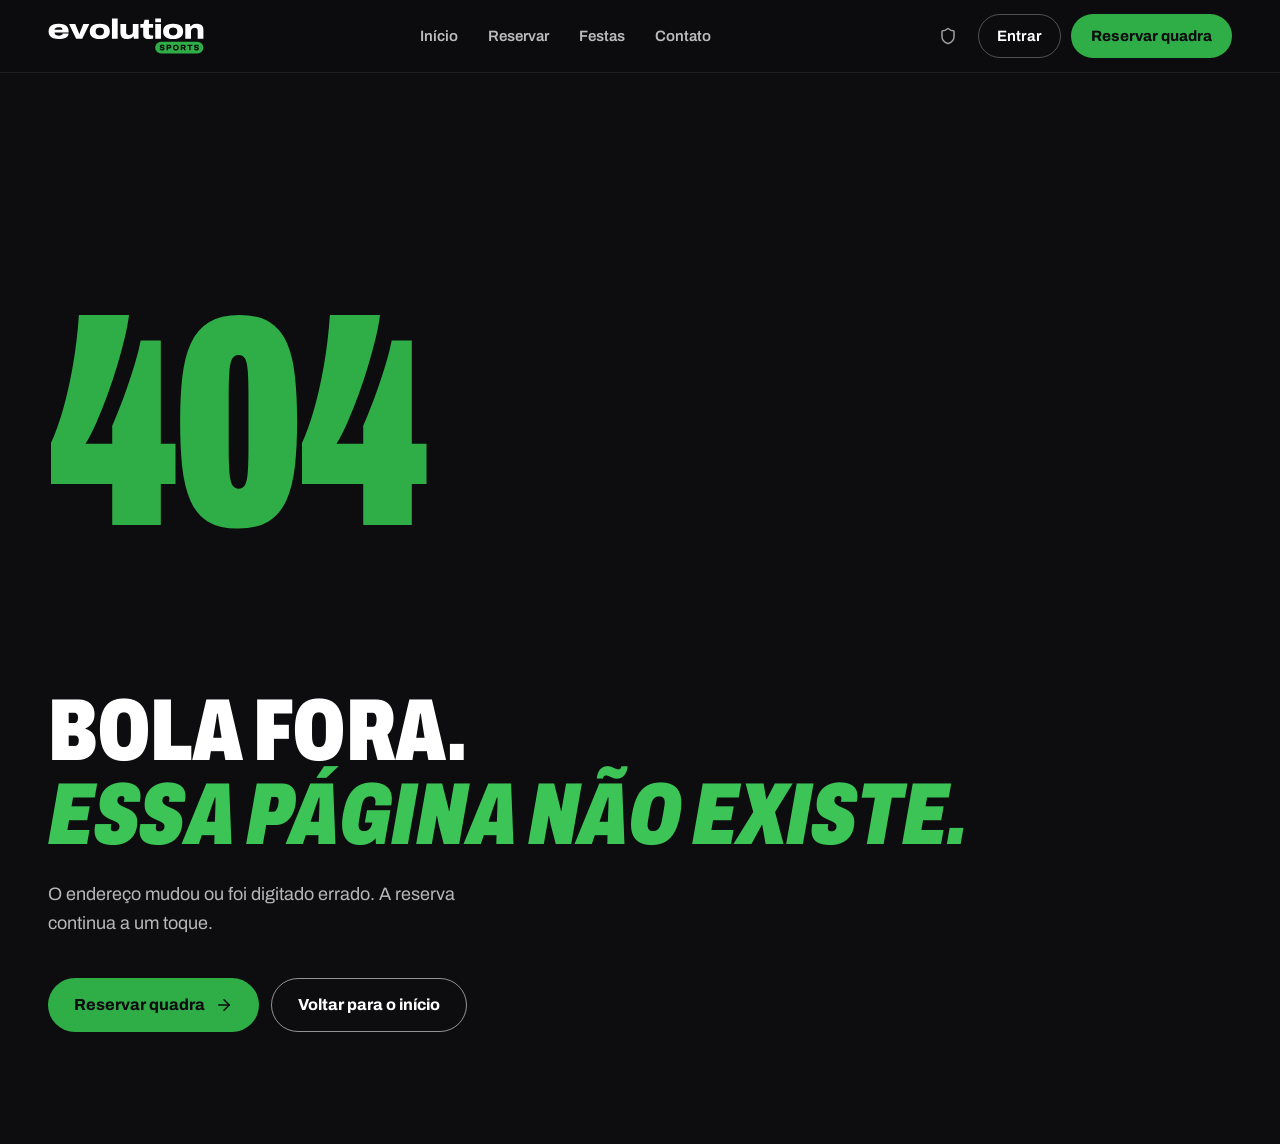
==== index.html @ aecca53f "Publicação evolutionsports-reservas.anvilmarketing.com.br Co-Authored-By: Claude <noreply@anthropic." ====
<!doctype html>
<html lang="pt-BR">
  <head>
    <meta charset="UTF-8" />
    <meta name="viewport" content="width=device-width, initial-scale=1.0, viewport-fit=cover" />
    <meta name="robots" content="noindex, nofollow" />
    <link rel="icon" href="/favicon.svg" type="image/svg+xml" />
    <link rel="icon" href="/favicon.png" type="image/png" sizes="180x180" />
    <link rel="apple-touch-icon" href="/favicon.png" />
    <title>Evolution Sports · Reserve sua quadra em Canoas/RS</title>
    <meta name="description" content="Reserve online as quadras de Fut7, Fut5 e areia da Evolution Sports, na Av. Boqueirão, 2660, em Canoas/RS. Salão de festas, churrasqueiras e bar no mesmo lugar." />
    <meta name="author" content="Evolution Sports" />
    <meta name="theme-color" content="#0d0d0f" />

    <link rel="preconnect" href="https://fonts.googleapis.com" />
    <link rel="preconnect" href="https://fonts.gstatic.com" crossorigin />
    <link href="https://fonts.googleapis.com/css2?family=Archivo:ital,wdth,wght@0,62..125,300..900;1,62..125,300..900&display=swap" rel="stylesheet" />

    <meta property="og:site_name" content="Evolution Sports" />
    <meta property="og:locale" content="pt_BR" />
    <meta property="og:title" content="Evolution Sports · Reserve sua quadra online" />
    <meta property="og:description" content="Fut7, Fut5 e quadras de areia na Av. Boqueirão, 2660, em Canoas/RS. Salão de festas, churrasqueiras e bar." />
    <meta property="og:type" content="website" />
    <meta property="og:image" content="https://evolutionsports-reservas.anvilmarketing.com.br/og-evolution.jpg" />
    <meta property="og:image:width" content="1200" />
    <meta property="og:image:height" content="630" />

    <meta name="twitter:card" content="summary_large_image" />
    <meta name="twitter:image" content="https://evolutionsports-reservas.anvilmarketing.com.br/og-evolution.jpg" />
    <script type="module" crossorigin src="/assets/index-Bn_Z1XKz.js"></script>
    <link rel="stylesheet" crossorigin href="/assets/index-D-x9M-Kg.css">
  </head>

  <body>
    <div id="root"></div>
  </body>
</html>
---- assets/index-D-x9M-Kg.css ----
.arena-admin :is(button,a).inline-flex,.adm-dialog :is(button,a).inline-flex{border-radius:999px}.adm-page{max-width:1040px;margin:0 auto}.adm-page-wide{max-width:1240px;margin:0 auto}.adm-stack{display:grid;gap:22px}.adm-nav{display:flex;gap:8px;overflow-x:auto;padding:2px 0 4px;margin:-8px 0 18px;scrollbar-width:none}.adm-nav::-webkit-scrollbar{display:none}.adm-nav a{flex-shrink:0;font-size:12px;font-weight:650;color:#3d3a35;background:#fff;border:1px solid #e0dbd2;border-radius:999px;padding:8px 14px}.adm-nav a:hover{border-color:#b9d8be;color:var(--evo-verde-esc)}.adm-body{padding:0 22px 22px}.adm-sub{font-size:13px;font-weight:750;margin:4px 0 12px;letter-spacing:-.005em}.adm-grid{display:grid;grid-template-columns:repeat(2,minmax(0,1fr));gap:14px 16px}.adm-grid-3{display:grid;grid-template-columns:repeat(3,minmax(0,1fr));gap:14px 16px}.adm-span-2{grid-column:span 2}.adm-divider{border:0;border-top:1px solid #efebe4;margin:20px 0}.adm-field{min-width:0}.adm-field>label,.adm-field>.adm-label{display:block;font-size:12px;font-weight:650;color:#3d3a35;margin-bottom:6px}.adm-help{font-size:11.5px;color:#6f6a62;margin-top:6px;line-height:1.6}.adm-help strong{color:#2c2a26}.adm-input,.adm-select,.adm-textarea{width:100%;min-width:0;height:46px;border:1px solid #ddd7cc;border-radius:12px;background:#fff;padding:0 14px;font-size:16px;color:#141a15;font-family:inherit}.adm-textarea{height:auto;min-height:88px;padding:11px 14px;line-height:1.5;resize:vertical}.adm-select{-moz-appearance:none;appearance:none;-webkit-appearance:none;padding-right:38px;cursor:pointer;background-image:url("data:image/svg+xml,%3Csvg xmlns='http://www.w3.org/2000/svg' width='16' height='16' viewBox='0 0 24 24' fill='none' stroke='%235f5b54' stroke-width='2' stroke-linecap='round' stroke-linejoin='round'%3E%3Cpath d='m6 9 6 6 6-6'/%3E%3C/svg%3E");background-repeat:no-repeat;background-position:right 13px center}.adm-input:focus-visible,.adm-select:focus-visible,.adm-textarea:focus-visible{outline:2px solid var(--evo-verde);outline-offset:1px;border-color:var(--evo-tinta)}.adm-input[aria-invalid=true]{border-color:#c0392b}.adm-prefix{position:relative}.adm-prefix>span{position:absolute;left:14px;top:50%;transform:translateY(-50%);font-size:14px;color:#6f6a62;pointer-events:none}.adm-prefix>.adm-input{padding-left:42px}.adm-suffix{position:relative}.adm-suffix>span{position:absolute;right:14px;top:50%;transform:translateY(-50%);font-size:13px;color:#6f6a62;pointer-events:none}.adm-suffix>.adm-input{padding-right:64px}.adm-count{float:right;font-weight:500;color:#8a857c}.adm-actions{display:flex;gap:10px;flex-wrap:wrap;justify-content:flex-end;align-items:center;margin-top:18px}.adm-actions .adm-dirty{margin-right:auto;font-size:12px;color:#8a5d1f;font-weight:600}.adm-note{display:flex;gap:10px;align-items:flex-start;background:#f2f8f3;border:1px solid #cfe6d3;color:#24502f;border-radius:14px;padding:12px 14px;font-size:13px;line-height:1.6}.adm-note svg{flex-shrink:0;margin-top:2px}.adm-note-warn{background:#fff9f1;border-color:#e7c6a0;color:#78502c}.adm-chips{display:flex;flex-wrap:wrap;gap:8px}.adm-chip{min-height:40px;padding:0 14px;border-radius:999px;border:1px solid #ddd7cc;background:#fff;font-size:13px;font-weight:600;color:#3d3a35;display:inline-flex;align-items:center;gap:6px}.adm-chip[aria-pressed=true]{background:var(--evo-tinta);border-color:var(--evo-tinta);color:#fff}.adm-chip:focus-visible{outline:2px solid var(--evo-verde);outline-offset:2px}.adm-tag{display:inline-flex;align-items:center;gap:5px;font-size:11px;font-weight:700;border-radius:999px;padding:3px 9px;white-space:nowrap}.adm-tag-escolinha{color:#a3000f;background:#fde8ea}.adm-tag-mensalista{color:#1d6b33;background:#e6f4e8}.adm-tag-off{color:#5f5b54;background:#efebe4}.adm-tag-combo{color:#6b4a12;background:#f8ecd3}.admin-status-cancelada{color:#8f2a20;background:#fbe9e7}.admin-status-no_show{color:#4f4b45;background:#ebe7df}.adm-quadras{display:grid;grid-template-columns:repeat(2,minmax(0,1fr));gap:14px;padding:0 22px 22px}.adm-quadra{border:1px solid #e6e1d8;border-radius:16px;padding:16px;min-width:0;background:#fff}.adm-quadra-head{display:flex;align-items:center;justify-content:space-between;gap:10px;margin-bottom:10px}.adm-quadra-head h3{font-size:14px;font-weight:750;overflow-wrap:anywhere}.adm-faixas{display:grid}.adm-faixa{display:flex;justify-content:space-between;align-items:baseline;gap:12px;padding:10px 0;border-top:1px solid #f1ede6;font-size:13px}.adm-faixa:first-child{border-top:0}.adm-faixa strong{font-size:15px;font-weight:800;font-variant-numeric:tabular-nums;white-space:nowrap}.adm-faixa .adm-consulta{font-size:12px;font-weight:650;color:#8a5d1f}.adm-faixa-edit{display:grid;grid-template-columns:minmax(0,1fr) minmax(0,1fr) 46px;gap:8px;align-items:end;padding:10px 0;border-top:1px solid #f1ede6}.adm-faixa-edit:first-child{border-top:0}.adm-faixa-edit>p{grid-column:1 / -1;font-size:12px;font-weight:700;color:var(--evo-verde-esc)}.adm-icon-btn{width:46px;height:46px;border-radius:999px;display:grid;place-items:center;border:1px solid #e6e1d8;background:#fff;color:#8f2a20}.adm-icon-btn:hover{background:#fbe9e7}.adm-icon-btn:disabled{opacity:.4;pointer-events:none}.adm-items{display:grid}.adm-item{display:flex;gap:16px;padding:18px 22px;border-top:1px solid #efebe4;align-items:flex-start}.adm-item-off{background:#fbfaf7}.adm-item-off .adm-item-main h3{color:#6f6a62}.adm-item-when{min-width:92px;border-right:2px solid var(--evo-verde);padding-right:14px}.adm-item-when strong{display:block;font-size:18px;font-weight:900;font-stretch:75%;line-height:1.1;font-variant-numeric:tabular-nums}.adm-item-when span{display:block;font-size:11px;color:#6f6a62;margin-top:3px}.adm-item-when-red{border-right-color:var(--evo-verm)}.adm-item-when-data{width:136px;flex-shrink:0}.adm-item-main{flex:1;min-width:0}.adm-item-main h3{font-size:14px;font-weight:750;overflow-wrap:anywhere;display:flex;flex-wrap:wrap;align-items:center;gap:8px}.adm-item-main p{font-size:12.5px;color:#4f4b45;margin-top:5px;line-height:1.55;overflow-wrap:anywhere}.adm-item-main small{display:block;font-size:11.5px;color:#6f6a62;margin-top:4px;line-height:1.55;overflow-wrap:anywhere}.adm-item-side{text-align:right;flex-shrink:0;display:grid;gap:6px;justify-items:end}.adm-item-side strong{font-size:14px;font-weight:800;font-variant-numeric:tabular-nums}.adm-item-actions{display:flex;flex-wrap:wrap;gap:8px;margin-top:12px}.adm-item-actions .inline-flex{height:38px}.adm-wa{display:inline-flex;align-items:center;gap:6px;font-weight:700;color:var(--evo-verde-esc)}.adm-wa:hover{text-decoration:underline;text-underline-offset:3px}.adm-empty-line{padding:26px 22px;font-size:13px;color:#6f6a62;border-top:1px solid #efebe4}.adm-section-title{font-size:11px;font-weight:700;letter-spacing:.14em;color:#7d786f;padding:14px 22px 10px;border-top:1px solid #efebe4;background:#fcfbf8}.adm-dialog{font-family:var(--evo-fonte);max-height:92svh;overflow-y:auto;border-radius:20px}.adm-dialog .adm-form{display:grid;gap:16px}.admin-booking.adm-fixo{background:#fcfbf8}.admin-booking.adm-fixo .admin-booking-time{border-right-color:#b9b2a6}.admin-booking.adm-fixo-escolinha .admin-booking-time{border-right-color:var(--evo-verm)}@media (max-width: 900px){.adm-quadras{grid-template-columns:minmax(0,1fr)}.adm-grid-3{grid-template-columns:repeat(2,minmax(0,1fr))}}@media (max-width: 600px){.adm-body{padding:0 16px 18px}.adm-grid,.adm-grid-3{grid-template-columns:minmax(0,1fr);gap:14px}.adm-span-2{grid-column:auto}.adm-quadras{padding:0 16px 18px;gap:12px}.adm-quadra{padding:14px}.adm-item{display:grid;grid-template-columns:minmax(0,1fr) auto;grid-template-areas:"when side" "main main";padding:16px;gap:10px 12px}.adm-item-when{grid-area:when;min-width:0;border-right:0;border-left:3px solid var(--evo-verde);padding:0 0 0 10px;display:flex;align-items:baseline;flex-wrap:wrap;gap:2px 8px}.adm-item-when-red{border-left-color:var(--evo-verm)}.adm-item-when-data{width:auto}.adm-item-when span{margin-top:0}.adm-item-main{grid-area:main}.adm-item-side{grid-area:side;align-self:center}.adm-item-actions{gap:6px}.adm-item-actions .inline-flex{flex:1 1 auto}.adm-actions>.inline-flex{flex:1 1 auto}.adm-empty-line,.adm-section-title{padding-left:16px;padding-right:16px}}.evo-duracao{display:flex;align-items:center;gap:8px;flex-wrap:wrap;margin-bottom:18px}.evo-duracao>span{font-size:12px;font-weight:700;letter-spacing:.14em;text-transform:uppercase;color:var(--evo-muda);margin-right:6px}.evo-duracao button,.evo-chips button,.evo-recursos button{border-radius:999px;padding:10px 20px;font-weight:700;font-size:15px;background:#fff;box-shadow:inset 0 0 0 1.5px var(--evo-linha);color:var(--evo-tinta);transition:background .15s,box-shadow .15s,color .15s}.evo-duracao button:hover,.evo-chips button:hover,.evo-recursos button:hover{box-shadow:inset 0 0 0 1.5px var(--evo-tinta)}.evo-duracao button[aria-checked=true],.evo-chips button[aria-checked=true],.evo-recursos button[aria-checked=true]{background:var(--evo-tinta);color:#fff;box-shadow:none}.evo-chips{display:flex;gap:8px;flex-wrap:wrap}.evo-grade{background:#fff;border-radius:var(--evo-r-lg);box-shadow:var(--evo-sombra);padding:clamp(18px,3vw,32px)}.evo-grade-topo{display:flex;align-items:center;gap:10px;margin-bottom:8px}.evo-grade-topo h2{font-size:18px;font-weight:800}.evo-periodo{margin-top:22px}.evo-periodo h3{font-size:12px;font-weight:800;letter-spacing:.16em;text-transform:uppercase;color:var(--evo-muda);margin-bottom:10px}.evo-periodo h3 small{font-size:11px;letter-spacing:.04em;text-transform:none;font-weight:600}.evo-slots{display:grid;grid-template-columns:repeat(auto-fill,minmax(132px,1fr));gap:10px}.evo-slot{display:flex;flex-direction:column;align-items:flex-start;gap:3px;text-align:left;padding:13px 16px;border-radius:18px;background:var(--evo-papel);transition:transform .12s,background .15s,box-shadow .15s;min-height:64px}.evo-slot strong{font-size:19px;font-weight:800;font-stretch:80%;letter-spacing:-.01em;line-height:1}.evo-slot strong span{font-size:12px;font-weight:600;font-stretch:100%;color:var(--evo-muda);letter-spacing:0}.evo-slot small{font-size:13px;font-weight:700;color:var(--evo-verde-esc)}.evo-slot[data-livre=true]:hover{background:var(--evo-verde-f);transform:translateY(-1px)}.evo-slot[aria-pressed=true],.evo-slot[aria-pressed=true]:hover{background:var(--evo-tinta);color:#fff;box-shadow:0 14px 30px -18px #0d0d0fb3}.evo-slot[aria-pressed=true] strong span,.evo-slot[aria-pressed=true] small{color:var(--evo-verde-vivo)}.evo-slot:disabled{background:transparent;box-shadow:inset 0 0 0 1px var(--evo-linha);opacity:.55;cursor:not-allowed}.evo-slot:disabled small{color:var(--evo-muda);font-weight:600}.evo-grade-nota{margin-top:22px;font-size:13px;color:var(--evo-muda)}.evo-navegacao{display:flex;align-items:center;justify-content:space-between;gap:12px;margin-top:28px}.evo-navegacao button,.evo-navegacao a{border-radius:999px}.evo-navegacao-resumo{display:none}@media (max-width: 767px){.evo-navegacao{position:fixed;left:0;right:0;bottom:0;z-index:40;margin:0;padding:12px 16px calc(12px + env(safe-area-inset-bottom));background:#fffffff5;-webkit-backdrop-filter:blur(10px);backdrop-filter:blur(10px);box-shadow:0 -1px 0 var(--evo-linha),0 -16px 40px -24px #0d0d0f59}.evo-navegacao>button{flex:1;height:48px}.evo-navegacao-resumo{display:flex;flex-direction:column;flex:1.2;line-height:1.15}.evo-navegacao-resumo strong{font-size:16px;font-weight:800}.evo-navegacao-resumo span{font-size:13px;color:var(--evo-verde-esc);font-weight:700}.evo-navegacao:has(.evo-navegacao-resumo)>button:first-of-type{display:none}}.evo-confirmar{display:grid;grid-template-columns:minmax(0,1fr) minmax(0,1.1fr);gap:22px;align-items:start}.evo-resumo{padding:clamp(20px,3vw,30px)}.evo-resumo dl>div,.evo-enviado-resumo>div{display:flex;justify-content:space-between;gap:16px;padding:12px 0;border-bottom:1px solid var(--evo-linha)}.evo-resumo dt,.evo-enviado-resumo dt{font-size:12px;font-weight:700;letter-spacing:.12em;text-transform:uppercase;color:var(--evo-muda);padding-top:3px}.evo-resumo dd,.evo-enviado-resumo dd{font-weight:700;text-align:right;overflow-wrap:anywhere}.evo-resumo .arena-reservation-total{display:flex;justify-content:space-between;align-items:baseline}.evo-resumo .arena-reservation-total span{font-weight:700;color:var(--evo-muda)}.evo-resumo .arena-reservation-total strong{font-size:30px;font-weight:900;font-stretch:75%;letter-spacing:-.01em}.evo-resumo-nota{font-size:13px;color:var(--evo-muda);margin-top:12px;line-height:1.5}.evo-finalizar{display:grid;gap:14px}.evo-botao-reservar{height:56px;border-radius:999px;font-size:17px;font-weight:800}.evo-politica{font-size:13px;color:var(--evo-muda);line-height:1.5;text-align:center}.evo-conta{background:#fff;border-radius:var(--evo-r-lg);box-shadow:var(--evo-sombra);padding:clamp(20px,3vw,28px);min-width:0}.evo-conta legend{float:left;width:100%;font-size:20px;font-weight:900;font-stretch:78%;text-transform:uppercase;letter-spacing:.01em;margin-bottom:6px}.evo-conta-ajuda{clear:both;font-size:14px;color:var(--evo-muda);margin-bottom:16px;line-height:1.5}.evo-conta-aviso{background:#fff4e5;color:#7a4b12;border-radius:14px;padding:11px 14px;font-size:14px;font-weight:600;margin-bottom:14px}.evo-conta-grade{display:grid;grid-template-columns:1fr 1fr;gap:14px}.evo-campo{display:grid;gap:7px;min-width:0}.evo-campo-largo{grid-column:1 / -1}.evo-campo input,.evo-campo textarea{height:50px;border-radius:14px;font-size:16px;background:var(--evo-papel);border-color:transparent}.evo-campo textarea{height:auto}.evo-campo input:focus-visible,.evo-campo textarea:focus-visible{background:#fff}.evo-conta-troca{margin-top:14px;font-size:14px;font-weight:700;color:var(--evo-verde-esc);text-decoration:underline;text-underline-offset:3px}.evo-conta-logada{display:grid;gap:4px}.evo-conta-logada p{font-size:16px}.evo-conta-logada span{color:var(--evo-muda);font-size:14px}.evo-conta-logada button{justify-self:start;margin-top:6px;font-size:13px;font-weight:700;color:var(--evo-muda);text-decoration:underline}.evo-enviado{max-width:640px;margin:0 auto;background:#fff;border-radius:32px;box-shadow:var(--evo-sombra);padding:clamp(24px,5vw,48px);text-align:center}.evo-enviado-selo{width:64px;height:64px;border-radius:50%;display:grid;place-items:center;margin:0 auto 18px;background:var(--evo-verde);color:var(--evo-tinta)}.evo-enviado-eyebrow{font-size:12px;font-weight:800;letter-spacing:.18em;text-transform:uppercase;color:var(--evo-verde-esc)}.evo-enviado h1{font-size:clamp(40px,8vw,60px);font-weight:900;font-stretch:70%;text-transform:uppercase;line-height:.92;margin:8px 0 14px}.evo-enviado-texto{color:var(--evo-muda);font-size:16px;line-height:1.55;max-width:460px;margin:0 auto 22px}.evo-enviado-resumo{text-align:left;margin:0 0 22px}.evo-enviado-total dd{font-size:22px;font-weight:900}.evo-enviado-acoes{display:flex;flex-wrap:wrap;gap:10px;justify-content:center}.evo-enviado-acoes a{border-radius:999px}.evo-enviado-politica{margin-top:18px;font-size:13px;color:var(--evo-muda)}.evo-pix{text-align:left;background:var(--evo-papel);border-radius:22px;padding:18px 20px;margin-bottom:20px;display:grid;gap:8px}.evo-pix h2{font-size:18px;font-weight:900;font-stretch:78%;text-transform:uppercase}.evo-pix p{font-size:14px;overflow-wrap:anywhere}.evo-pix small{font-size:12px;color:var(--evo-muda)}.evo-pix-acoes{display:flex;flex-wrap:wrap;gap:8px}.evo-pix-acoes button{border-radius:999px}.evo-espacos{display:grid;grid-template-columns:repeat(auto-fit,minmax(260px,1fr));gap:20px}.evo-espaco{text-align:left;background:#fff;border-radius:var(--evo-r-lg);overflow:hidden;box-shadow:var(--evo-sombra);transition:transform .15s,box-shadow .15s;display:flex;flex-direction:column}.evo-espaco:hover{transform:translateY(-2px)}.evo-espaco[aria-pressed=true]{box-shadow:0 0 0 3px var(--evo-verde),var(--evo-sombra)}.evo-espaco>:first-child{aspect-ratio:16 / 10;width:100%}.evo-espaco>:first-child img{width:100%;height:100%;-o-object-fit:cover;object-fit:cover}.evo-espaco>div:last-child{padding:18px 22px 22px;display:grid;gap:6px}.evo-espaco p{font-size:12px;font-weight:700;letter-spacing:.12em;text-transform:uppercase;color:var(--evo-muda)}.evo-espaco h2{font-size:26px;font-weight:900;font-stretch:75%;text-transform:uppercase;line-height:1;display:flex;align-items:center;gap:8px}.evo-espaco span{font-size:14px;color:var(--evo-muda);line-height:1.5}.evo-espaco strong{font-size:18px;font-weight:800;margin-top:4px}.evo-espaco strong small{font-size:13px;font-weight:600;color:var(--evo-muda)}.evo-turnos{display:grid;grid-template-columns:1fr 1fr;gap:16px}.evo-turno{background:#fff;border-radius:var(--evo-r-lg);box-shadow:var(--evo-sombra);overflow:hidden}.evo-turno>button{width:100%;text-align:left;padding:22px 24px;display:grid;gap:4px}.evo-turno>button strong{font-size:30px;font-weight:900;font-stretch:72%;text-transform:uppercase;line-height:1}.evo-turno>button span{font-size:15px;font-weight:700}.evo-turno>button small{font-size:13px;font-weight:700;color:var(--evo-verde-esc)}.evo-turno[data-livre=false]>button{opacity:.5;cursor:not-allowed}.evo-turno[data-livre=false]>button small{color:var(--evo-muda)}.evo-turno[data-ativo=true]{box-shadow:0 0 0 3px var(--evo-verde),var(--evo-sombra)}.evo-turno .evo-recursos{padding:0 24px 22px}.evo-recursos{display:flex;flex-wrap:wrap;gap:8px}.evo-recursos button{padding:9px 16px;font-size:14px}.evo-form-festa{display:grid;gap:20px;background:#fff;border-radius:var(--evo-r-lg);box-shadow:var(--evo-sombra);padding:clamp(20px,3vw,30px)}.evo-combo{display:flex;gap:14px;align-items:flex-start;padding:16px 18px;border-radius:18px;background:var(--evo-papel);cursor:pointer}.evo-combo input{width:22px;height:22px;margin-top:2px;accent-color:var(--evo-verde-esc);flex-shrink:0}.evo-combo strong{display:block;font-size:16px}.evo-combo small{display:block;font-size:13px;color:var(--evo-muda);margin-top:3px}.evo-combo-escolha{display:grid;gap:14px}.evo-minhas{padding-block:32px 48px}.evo-minhas-topo{display:flex;justify-content:space-between;align-items:flex-end;gap:16px;flex-wrap:wrap;margin-bottom:22px}.evo-minhas-topo h1{font-size:clamp(40px,7vw,64px);font-weight:900;font-stretch:70%;text-transform:uppercase;line-height:.92}.evo-minhas-acoes{display:flex;gap:10px;flex-wrap:wrap}.evo-minhas-acoes a{border-radius:999px}.evo-vazio{margin-top:24px;background:#fff;border-radius:var(--evo-r-lg);box-shadow:var(--evo-sombra);padding:40px 24px;text-align:center;display:grid;justify-items:center;gap:8px}.evo-vazio h2{font-size:22px;font-weight:900;font-stretch:78%;text-transform:uppercase}.evo-vazio p{color:var(--evo-muda)}.evo-lista-reservas{display:grid;gap:14px;margin-top:22px}.evo-reserva{display:grid;grid-template-columns:auto 1fr auto;gap:16px;align-items:center;background:#fff;border-radius:24px;box-shadow:var(--evo-sombra);padding:18px 20px}.evo-reserva-icone{width:46px;height:46px;border-radius:50%;display:grid;place-items:center;background:var(--evo-verde-f);color:var(--evo-verde-esc)}.evo-reserva-info{min-width:0}.evo-reserva-info h2{font-size:20px;font-weight:900;font-stretch:80%;text-transform:uppercase;line-height:1.05}.evo-reserva-info p{font-size:14px;color:var(--evo-muda)}.evo-reserva-status{font-size:11px!important;font-weight:800;letter-spacing:.14em;text-transform:uppercase;color:#8a5a12!important}.evo-reserva[data-status=confirmada] .evo-reserva-status{color:var(--evo-verde-esc)!important}.evo-reserva[data-status=cancelada]{opacity:.65}.evo-reserva-quando{color:var(--evo-tinta)!important;font-weight:700;margin-top:4px}.evo-reserva-lado{display:grid;justify-items:end;gap:8px;text-align:right}.evo-reserva-lado strong{font-size:17px;font-weight:800}.evo-reserva-lado button{border-radius:999px}.evo-link-whats{display:inline-flex;align-items:center;gap:6px;font-size:13px;font-weight:700;color:var(--evo-verde-esc)}@media (max-width: 860px){.evo-confirmar{grid-template-columns:1fr}}@media (max-width: 560px){.evo-conta-grade,.evo-turnos{grid-template-columns:1fr}.evo-slots{grid-template-columns:repeat(2,minmax(0,1fr))}.evo-reserva{grid-template-columns:auto 1fr}.evo-reserva-lado{grid-column:1 / -1;grid-template-columns:1fr auto;align-items:center;justify-items:start}.evo-reserva-lado>:last-child{justify-self:end}.evo-enviado-acoes>*{width:100%}}*,:before,:after{--tw-border-spacing-x: 0;--tw-border-spacing-y: 0;--tw-translate-x: 0;--tw-translate-y: 0;--tw-rotate: 0;--tw-skew-x: 0;--tw-skew-y: 0;--tw-scale-x: 1;--tw-scale-y: 1;--tw-pan-x: ;--tw-pan-y: ;--tw-pinch-zoom: ;--tw-scroll-snap-strictness: proximity;--tw-gradient-from-position: ;--tw-gradient-via-position: ;--tw-gradient-to-position: ;--tw-ordinal: ;--tw-slashed-zero: ;--tw-numeric-figure: ;--tw-numeric-spacing: ;--tw-numeric-fraction: ;--tw-ring-inset: ;--tw-ring-offset-width: 0px;--tw-ring-offset-color: #fff;--tw-ring-color: rgb(59 130 246 / .5);--tw-ring-offset-shadow: 0 0 #0000;--tw-ring-shadow: 0 0 #0000;--tw-shadow: 0 0 #0000;--tw-shadow-colored: 0 0 #0000;--tw-blur: ;--tw-brightness: ;--tw-contrast: ;--tw-grayscale: ;--tw-hue-rotate: ;--tw-invert: ;--tw-saturate: ;--tw-sepia: ;--tw-drop-shadow: ;--tw-backdrop-blur: ;--tw-backdrop-brightness: ;--tw-backdrop-contrast: ;--tw-backdrop-grayscale: ;--tw-backdrop-hue-rotate: ;--tw-backdrop-invert: ;--tw-backdrop-opacity: ;--tw-backdrop-saturate: ;--tw-backdrop-sepia: ;--tw-contain-size: ;--tw-contain-layout: ;--tw-contain-paint: ;--tw-contain-style: }::backdrop{--tw-border-spacing-x: 0;--tw-border-spacing-y: 0;--tw-translate-x: 0;--tw-translate-y: 0;--tw-rotate: 0;--tw-skew-x: 0;--tw-skew-y: 0;--tw-scale-x: 1;--tw-scale-y: 1;--tw-pan-x: ;--tw-pan-y: ;--tw-pinch-zoom: ;--tw-scroll-snap-strictness: proximity;--tw-gradient-from-position: ;--tw-gradient-via-position: ;--tw-gradient-to-position: ;--tw-ordinal: ;--tw-slashed-zero: ;--tw-numeric-figure: ;--tw-numeric-spacing: ;--tw-numeric-fraction: ;--tw-ring-inset: ;--tw-ring-offset-width: 0px;--tw-ring-offset-color: #fff;--tw-ring-color: rgb(59 130 246 / .5);--tw-ring-offset-shadow: 0 0 #0000;--tw-ring-shadow: 0 0 #0000;--tw-shadow: 0 0 #0000;--tw-shadow-colored: 0 0 #0000;--tw-blur: ;--tw-brightness: ;--tw-contrast: ;--tw-grayscale: ;--tw-hue-rotate: ;--tw-invert: ;--tw-saturate: ;--tw-sepia: ;--tw-drop-shadow: ;--tw-backdrop-blur: ;--tw-backdrop-brightness: ;--tw-backdrop-contrast: ;--tw-backdrop-grayscale: ;--tw-backdrop-hue-rotate: ;--tw-backdrop-invert: ;--tw-backdrop-opacity: ;--tw-backdrop-saturate: ;--tw-backdrop-sepia: ;--tw-contain-size: ;--tw-contain-layout: ;--tw-contain-paint: ;--tw-contain-style: }*,:before,:after{box-sizing:border-box;border-width:0;border-style:solid;border-color:#e5e7eb}:before,:after{--tw-content: ""}html,:host{line-height:1.5;-webkit-text-size-adjust:100%;-moz-tab-size:4;-o-tab-size:4;tab-size:4;font-family:Archivo,system-ui,-apple-system,Segoe UI,sans-serif;font-feature-settings:normal;font-variation-settings:normal;-webkit-tap-highlight-color:transparent}body{margin:0;line-height:inherit}hr{height:0;color:inherit;border-top-width:1px}abbr:where([title]){-webkit-text-decoration:underline dotted;text-decoration:underline dotted}h1,h2,h3,h4,h5,h6{font-size:inherit;font-weight:inherit}a{color:inherit;text-decoration:inherit}b,strong{font-weight:bolder}code,kbd,samp,pre{font-family:ui-monospace,SFMono-Regular,Menlo,Monaco,Consolas,Liberation Mono,Courier New,monospace;font-feature-settings:normal;font-variation-settings:normal;font-size:1em}small{font-size:80%}sub,sup{font-size:75%;line-height:0;position:relative;vertical-align:baseline}sub{bottom:-.25em}sup{top:-.5em}table{text-indent:0;border-color:inherit;border-collapse:collapse}button,input,optgroup,select,textarea{font-family:inherit;font-feature-settings:inherit;font-variation-settings:inherit;font-size:100%;font-weight:inherit;line-height:inherit;letter-spacing:inherit;color:inherit;margin:0;padding:0}button,select{text-transform:none}button,input:where([type=button]),input:where([type=reset]),input:where([type=submit]){-webkit-appearance:button;background-color:transparent;background-image:none}:-moz-focusring{outline:auto}:-moz-ui-invalid{box-shadow:none}progress{vertical-align:baseline}::-webkit-inner-spin-button,::-webkit-outer-spin-button{height:auto}[type=search]{-webkit-appearance:textfield;outline-offset:-2px}::-webkit-search-decoration{-webkit-appearance:none}::-webkit-file-upload-button{-webkit-appearance:button;font:inherit}summary{display:list-item}blockquote,dl,dd,h1,h2,h3,h4,h5,h6,hr,figure,p,pre{margin:0}fieldset{margin:0;padding:0}legend{padding:0}ol,ul,menu{list-style:none;margin:0;padding:0}dialog{padding:0}textarea{resize:vertical}input::-moz-placeholder,textarea::-moz-placeholder{opacity:1;color:#9ca3af}input::placeholder,textarea::placeholder{opacity:1;color:#9ca3af}button,[role=button]{cursor:pointer}:disabled{cursor:default}img,svg,video,canvas,audio,iframe,embed,object{display:block;vertical-align:middle}img,video{max-width:100%;height:auto}[hidden]:where(:not([hidden=until-found])){display:none}:root{--background: 40 31% 94%;--foreground: 240 7% 5%;--card: 0 0% 100%;--card-foreground: 240 7% 5%;--popover: 0 0% 100%;--popover-foreground: 240 7% 5%;--primary: 131 57% 43%;--primary-deep: 137 62% 30%;--primary-foreground: 240 7% 5%;--primary-glow: 131 57% 43%;--brand-yellow: 40 27% 89%;--brand-orange: 133 50% 93%;--brand-ink: 240 7% 5%;--secondary: 40 27% 89%;--secondary-foreground: 240 7% 5%;--muted: 40 27% 91%;--muted-foreground: 38 5% 35%;--accent: 137 62% 30%;--accent-foreground: 0 0% 100%;--accent-light: 133 40% 93%;--destructive: 353 100% 44%;--destructive-foreground: 0 0% 100%;--border: 38 14% 85%;--input: 38 12% 80%;--ring: 131 57% 43%;--radius: 1rem;--sidebar-background: 135 27% 8%;--sidebar-foreground: 120 10% 88%;--sidebar-primary: 131 57% 43%;--sidebar-primary-foreground: 240 7% 5%;--sidebar-accent: 133 20% 14%;--sidebar-accent-foreground: 0 0% 100%;--sidebar-border: 133 18% 16%;--sidebar-ring: 131 57% 43%;--gradient-primary: linear-gradient(150deg, #17241a 0%, #0f1a12 100%);--gradient-accent: linear-gradient(150deg, #1d7a37 0%, #145a28 100%);--gradient-subtle: linear-gradient(#f5f2ec, #f5f2ec);--shadow-elegant: 0 30px 80px -42px rgba(13, 13, 15, .38);--shadow-card: 0 30px 80px -42px rgba(13, 13, 15, .38);--shadow-glow: none;--shadow-premium: 0 30px 80px -42px rgba(13, 13, 15, .38);--shadow-glass: none;--shadow-glow-strong: none;--shadow-glow-intense: none;--transition-smooth: all .3s cubic-bezier(.2, .7, .2, 1);--accent-strong: 137 62% 30%}.dark{--background: 135 27% 6%;--foreground: 40 31% 94%;--card: 135 22% 10%;--card-foreground: 40 31% 94%;--popover: 135 22% 10%;--popover-foreground: 40 31% 94%;--primary: 131 57% 43%;--primary-foreground: 240 7% 5%;--primary-glow: 131 57% 50%;--secondary: 135 18% 16%;--secondary-foreground: 40 31% 94%;--muted: 135 18% 16%;--muted-foreground: 40 8% 68%;--accent: 131 57% 43%;--accent-foreground: 240 7% 5%;--destructive: 353 100% 50%;--destructive-foreground: 0 0% 100%;--border: 135 16% 20%;--input: 135 16% 20%;--ring: 131 57% 43%;--sidebar-background: 135 27% 8%;--sidebar-foreground: 120 10% 88%;--sidebar-primary: 131 57% 43%;--sidebar-primary-foreground: 240 7% 5%;--sidebar-accent: 133 20% 14%;--sidebar-accent-foreground: 0 0% 100%;--sidebar-border: 133 18% 16%;--sidebar-ring: 131 57% 43%}*{border-color:hsl(var(--border))}html{-webkit-text-size-adjust:100%}body{background-color:hsl(var(--background));color:hsl(var(--foreground));font-family:var(--evo-fonte);font-stretch:100%;-webkit-font-smoothing:antialiased;text-rendering:optimizeLegibility}.container{width:100%;margin-right:auto;margin-left:auto;padding-right:2rem;padding-left:2rem}@media (min-width: 1400px){.container{max-width:1400px}}.sr-only{position:absolute;width:1px;height:1px;padding:0;margin:-1px;overflow:hidden;clip:rect(0,0,0,0);white-space:nowrap;border-width:0}.pointer-events-none{pointer-events:none}.pointer-events-auto{pointer-events:auto}.visible{visibility:visible}.invisible{visibility:hidden}.fixed{position:fixed}.absolute{position:absolute}.relative{position:relative}.sticky{position:sticky}.inset-0{top:0;right:0;bottom:0;left:0}.inset-x-0{left:0;right:0}.inset-y-0{top:0;bottom:0}.-bottom-12{bottom:-3rem}.-left-12{left:-3rem}.-right-12{right:-3rem}.-top-12{top:-3rem}.bottom-0{bottom:0}.left-0{left:0}.left-1{left:.25rem}.left-1\/2{left:50%}.left-2{left:.5rem}.left-3{left:.75rem}.left-\[50\%\]{left:50%}.right-0{right:0}.right-1{right:.25rem}.right-2{right:.5rem}.right-3{right:.75rem}.right-4{right:1rem}.top-0{top:0}.top-1\.5{top:.375rem}.top-1\/2{top:50%}.top-2{top:.5rem}.top-3{top:.75rem}.top-3\.5{top:.875rem}.top-4{top:1rem}.top-\[1px\]{top:1px}.top-\[50\%\]{top:50%}.top-\[60\%\]{top:60%}.top-full{top:100%}.z-10{z-index:10}.z-20{z-index:20}.z-30{z-index:30}.z-50{z-index:50}.z-\[100\]{z-index:100}.z-\[1\]{z-index:1}.col-span-2{grid-column:span 2 / span 2}.-mx-1{margin-left:-.25rem;margin-right:-.25rem}.mx-2{margin-left:.5rem;margin-right:.5rem}.mx-3\.5{margin-left:.875rem;margin-right:.875rem}.mx-auto{margin-left:auto;margin-right:auto}.my-0\.5{margin-top:.125rem;margin-bottom:.125rem}.my-1{margin-top:.25rem;margin-bottom:.25rem}.\!mb-0{margin-bottom:0!important}.-ml-4{margin-left:-1rem}.-mt-2{margin-top:-.5rem}.-mt-3{margin-top:-.75rem}.-mt-4{margin-top:-1rem}.mb-1{margin-bottom:.25rem}.mb-10{margin-bottom:2.5rem}.mb-2{margin-bottom:.5rem}.mb-4{margin-bottom:1rem}.mb-5{margin-bottom:1.25rem}.mb-6{margin-bottom:1.5rem}.mb-8{margin-bottom:2rem}.ml-1{margin-left:.25rem}.ml-auto{margin-left:auto}.mr-1{margin-right:.25rem}.mr-2{margin-right:.5rem}.mt-0{margin-top:0}.mt-0\.5{margin-top:.125rem}.mt-1{margin-top:.25rem}.mt-1\.5{margin-top:.375rem}.mt-2{margin-top:.5rem}.mt-24{margin-top:6rem}.mt-3{margin-top:.75rem}.mt-4{margin-top:1rem}.mt-5{margin-top:1.25rem}.mt-6{margin-top:1.5rem}.mt-8{margin-top:2rem}.mt-auto{margin-top:auto}.line-clamp-2{overflow:hidden;display:-webkit-box;-webkit-box-orient:vertical;-webkit-line-clamp:2}.block{display:block}.inline{display:inline}.flex{display:flex}.inline-flex{display:inline-flex}.table{display:table}.grid{display:grid}.hidden{display:none}.aspect-square{aspect-ratio:1 / 1}.aspect-video{aspect-ratio:16 / 9}.size-4{width:1rem;height:1rem}.h-1\.5{height:.375rem}.h-1\/2{height:50%}.h-10{height:2.5rem}.h-11{height:2.75rem}.h-12{height:3rem}.h-14{height:3.5rem}.h-16{height:4rem}.h-2{height:.5rem}.h-2\.5{height:.625rem}.h-20{height:5rem}.h-24{height:6rem}.h-3{height:.75rem}.h-3\.5{height:.875rem}.h-32{height:8rem}.h-4{height:1rem}.h-40{height:10rem}.h-5{height:1.25rem}.h-56{height:14rem}.h-6{height:1.5rem}.h-7{height:1.75rem}.h-72{height:18rem}.h-8{height:2rem}.h-9{height:2.25rem}.h-\[18px\]{height:18px}.h-\[1px\]{height:1px}.h-\[300px\]{height:300px}.h-\[54px\]{height:54px}.h-\[76px\]{height:76px}.h-\[var\(--radix-navigation-menu-viewport-height\)\]{height:var(--radix-navigation-menu-viewport-height)}.h-\[var\(--radix-select-trigger-height\)\]{height:var(--radix-select-trigger-height)}.h-auto{height:auto}.h-full{height:100%}.h-px{height:1px}.h-svh{height:100svh}.max-h-96{max-height:24rem}.max-h-\[300px\]{max-height:300px}.max-h-\[320px\]{max-height:320px}.max-h-\[40vh\]{max-height:40vh}.max-h-\[80vh\]{max-height:80vh}.max-h-\[92dvh\]{max-height:92dvh}.max-h-\[94dvh\]{max-height:94dvh}.max-h-screen{max-height:100vh}.min-h-0{min-height:0px}.min-h-\[56px\]{min-height:56px}.min-h-\[64px\]{min-height:64px}.min-h-\[80px\]{min-height:80px}.min-h-screen{min-height:100vh}.min-h-svh{min-height:100svh}.w-0{width:0px}.w-1{width:.25rem}.w-1\/2{width:50%}.w-10{width:2.5rem}.w-11{width:2.75rem}.w-12{width:3rem}.w-14{width:3.5rem}.w-2{width:.5rem}.w-2\.5{width:.625rem}.w-20{width:5rem}.w-24{width:6rem}.w-3{width:.75rem}.w-3\.5{width:.875rem}.w-3\/4{width:75%}.w-32{width:8rem}.w-4{width:1rem}.w-40{width:10rem}.w-5{width:1.25rem}.w-56{width:14rem}.w-6{width:1.5rem}.w-64{width:16rem}.w-7{width:1.75rem}.w-72{width:18rem}.w-8{width:2rem}.w-9{width:2.25rem}.w-\[--sidebar-width\]{width:var(--sidebar-width)}.w-\[100px\]{width:100px}.w-\[130px\]{width:130px}.w-\[170px\]{width:170px}.w-\[180px\]{width:180px}.w-\[18px\]{width:18px}.w-\[1px\]{width:1px}.w-\[250px\]{width:250px}.w-auto{width:auto}.w-full{width:100%}.w-max{width:-moz-max-content;width:max-content}.w-px{width:1px}.min-w-0{min-width:0px}.min-w-5{min-width:1.25rem}.min-w-\[12rem\]{min-width:12rem}.min-w-\[52px\]{min-width:52px}.min-w-\[8rem\]{min-width:8rem}.min-w-\[var\(--radix-select-trigger-width\)\]{min-width:var(--radix-select-trigger-width)}.max-w-2xl{max-width:42rem}.max-w-3xl{max-width:48rem}.max-w-4xl{max-width:56rem}.max-w-5xl{max-width:64rem}.max-w-6xl{max-width:72rem}.max-w-\[--skeleton-width\]{max-width:var(--skeleton-width)}.max-w-\[260px\]{max-width:260px}.max-w-full{max-width:100%}.max-w-lg{max-width:32rem}.max-w-max{max-width:-moz-max-content;max-width:max-content}.max-w-md{max-width:28rem}.max-w-sm{max-width:24rem}.flex-1{flex:1 1 0%}.flex-shrink-0,.shrink-0{flex-shrink:0}.grow{flex-grow:1}.grow-0{flex-grow:0}.basis-full{flex-basis:100%}.caption-bottom{caption-side:bottom}.border-collapse{border-collapse:collapse}.-translate-x-1\/2{--tw-translate-x: -50%;transform:translate(var(--tw-translate-x),var(--tw-translate-y)) rotate(var(--tw-rotate)) skew(var(--tw-skew-x)) skewY(var(--tw-skew-y)) scaleX(var(--tw-scale-x)) scaleY(var(--tw-scale-y))}.-translate-x-px{--tw-translate-x: -1px;transform:translate(var(--tw-translate-x),var(--tw-translate-y)) rotate(var(--tw-rotate)) skew(var(--tw-skew-x)) skewY(var(--tw-skew-y)) scaleX(var(--tw-scale-x)) scaleY(var(--tw-scale-y))}.-translate-y-1\/2{--tw-translate-y: -50%;transform:translate(var(--tw-translate-x),var(--tw-translate-y)) rotate(var(--tw-rotate)) skew(var(--tw-skew-x)) skewY(var(--tw-skew-y)) scaleX(var(--tw-scale-x)) scaleY(var(--tw-scale-y))}.translate-x-\[-50\%\]{--tw-translate-x: -50%;transform:translate(var(--tw-translate-x),var(--tw-translate-y)) rotate(var(--tw-rotate)) skew(var(--tw-skew-x)) skewY(var(--tw-skew-y)) scaleX(var(--tw-scale-x)) scaleY(var(--tw-scale-y))}.translate-x-px{--tw-translate-x: 1px;transform:translate(var(--tw-translate-x),var(--tw-translate-y)) rotate(var(--tw-rotate)) skew(var(--tw-skew-x)) skewY(var(--tw-skew-y)) scaleX(var(--tw-scale-x)) scaleY(var(--tw-scale-y))}.translate-y-\[-50\%\]{--tw-translate-y: -50%;transform:translate(var(--tw-translate-x),var(--tw-translate-y)) rotate(var(--tw-rotate)) skew(var(--tw-skew-x)) skewY(var(--tw-skew-y)) scaleX(var(--tw-scale-x)) scaleY(var(--tw-scale-y))}.rotate-45{--tw-rotate: 45deg;transform:translate(var(--tw-translate-x),var(--tw-translate-y)) rotate(var(--tw-rotate)) skew(var(--tw-skew-x)) skewY(var(--tw-skew-y)) scaleX(var(--tw-scale-x)) scaleY(var(--tw-scale-y))}.rotate-90{--tw-rotate: 90deg;transform:translate(var(--tw-translate-x),var(--tw-translate-y)) rotate(var(--tw-rotate)) skew(var(--tw-skew-x)) skewY(var(--tw-skew-y)) scaleX(var(--tw-scale-x)) scaleY(var(--tw-scale-y))}.transform{transform:translate(var(--tw-translate-x),var(--tw-translate-y)) rotate(var(--tw-rotate)) skew(var(--tw-skew-x)) skewY(var(--tw-skew-y)) scaleX(var(--tw-scale-x)) scaleY(var(--tw-scale-y))}@keyframes pulse{50%{opacity:.5}}.animate-pulse{animation:pulse 2s cubic-bezier(.4,0,.6,1) infinite}@keyframes spin{to{transform:rotate(360deg)}}.animate-spin{animation:spin 1s linear infinite}.cursor-default{cursor:default}.cursor-pointer{cursor:pointer}.touch-none{touch-action:none}.select-none{-webkit-user-select:none;-moz-user-select:none;user-select:none}.scroll-mt-24{scroll-margin-top:6rem}.list-none{list-style-type:none}.grid-cols-2{grid-template-columns:repeat(2,minmax(0,1fr))}.grid-cols-3{grid-template-columns:repeat(3,minmax(0,1fr))}.grid-cols-\[repeat\(auto-fill\,minmax\(min\(100\%\,300px\)\,1fr\)\)\]{grid-template-columns:repeat(auto-fill,minmax(min(100%,300px),1fr))}.flex-row{flex-direction:row}.flex-col{flex-direction:column}.flex-col-reverse{flex-direction:column-reverse}.flex-wrap{flex-wrap:wrap}.items-start{align-items:flex-start}.items-end{align-items:flex-end}.items-center{align-items:center}.items-stretch{align-items:stretch}.justify-end{justify-content:flex-end}.justify-center{justify-content:center}.justify-between{justify-content:space-between}.gap-1{gap:.25rem}.gap-1\.5{gap:.375rem}.gap-2{gap:.5rem}.gap-3{gap:.75rem}.gap-4{gap:1rem}.gap-5{gap:1.25rem}.gap-6{gap:1.5rem}.gap-8{gap:2rem}.gap-x-2{-moz-column-gap:.5rem;column-gap:.5rem}.gap-y-1{row-gap:.25rem}.space-x-1>:not([hidden])~:not([hidden]){--tw-space-x-reverse: 0;margin-right:calc(.25rem * var(--tw-space-x-reverse));margin-left:calc(.25rem * calc(1 - var(--tw-space-x-reverse)))}.space-x-4>:not([hidden])~:not([hidden]){--tw-space-x-reverse: 0;margin-right:calc(1rem * var(--tw-space-x-reverse));margin-left:calc(1rem * calc(1 - var(--tw-space-x-reverse)))}.space-y-0>:not([hidden])~:not([hidden]){--tw-space-y-reverse: 0;margin-top:calc(0px * calc(1 - var(--tw-space-y-reverse)));margin-bottom:calc(0px * var(--tw-space-y-reverse))}.space-y-1>:not([hidden])~:not([hidden]){--tw-space-y-reverse: 0;margin-top:calc(.25rem * calc(1 - var(--tw-space-y-reverse)));margin-bottom:calc(.25rem * var(--tw-space-y-reverse))}.space-y-1\.5>:not([hidden])~:not([hidden]){--tw-space-y-reverse: 0;margin-top:calc(.375rem * calc(1 - var(--tw-space-y-reverse)));margin-bottom:calc(.375rem * var(--tw-space-y-reverse))}.space-y-2>:not([hidden])~:not([hidden]){--tw-space-y-reverse: 0;margin-top:calc(.5rem * calc(1 - var(--tw-space-y-reverse)));margin-bottom:calc(.5rem * var(--tw-space-y-reverse))}.space-y-3>:not([hidden])~:not([hidden]){--tw-space-y-reverse: 0;margin-top:calc(.75rem * calc(1 - var(--tw-space-y-reverse)));margin-bottom:calc(.75rem * var(--tw-space-y-reverse))}.space-y-4>:not([hidden])~:not([hidden]){--tw-space-y-reverse: 0;margin-top:calc(1rem * calc(1 - var(--tw-space-y-reverse)));margin-bottom:calc(1rem * var(--tw-space-y-reverse))}.space-y-6>:not([hidden])~:not([hidden]){--tw-space-y-reverse: 0;margin-top:calc(1.5rem * calc(1 - var(--tw-space-y-reverse)));margin-bottom:calc(1.5rem * var(--tw-space-y-reverse))}.divide-y>:not([hidden])~:not([hidden]){--tw-divide-y-reverse: 0;border-top-width:calc(1px * calc(1 - var(--tw-divide-y-reverse)));border-bottom-width:calc(1px * var(--tw-divide-y-reverse))}.overflow-auto{overflow:auto}.overflow-hidden{overflow:hidden}.overflow-x-auto{overflow-x:auto}.overflow-y-auto{overflow-y:auto}.overflow-x-hidden{overflow-x:hidden}.truncate{overflow:hidden;text-overflow:ellipsis;white-space:nowrap}.whitespace-nowrap{white-space:nowrap}.break-words{overflow-wrap:break-word}.break-all{word-break:break-all}.rounded{border-radius:.25rem}.rounded-2xl{border-radius:1rem}.rounded-3xl{border-radius:1.5rem}.rounded-\[2px\]{border-radius:2px}.rounded-\[inherit\]{border-radius:inherit}.rounded-full{border-radius:9999px}.rounded-lg{border-radius:var(--radius)}.rounded-md{border-radius:calc(var(--radius) - 2px)}.rounded-sm{border-radius:calc(var(--radius) - 4px)}.rounded-xl{border-radius:.75rem}.rounded-t-\[10px\]{border-top-left-radius:10px;border-top-right-radius:10px}.rounded-tl-sm{border-top-left-radius:calc(var(--radius) - 4px)}.border{border-width:1px}.border-2{border-width:2px}.border-\[1\.5px\]{border-width:1.5px}.border-y{border-top-width:1px;border-bottom-width:1px}.border-b{border-bottom-width:1px}.border-b-2{border-bottom-width:2px}.border-l{border-left-width:1px}.border-r{border-right-width:1px}.border-t{border-top-width:1px}.border-dashed{border-style:dashed}.border-\[--color-border\]{border-color:var(--color-border)}.border-amber-200{--tw-border-opacity: 1;border-color:rgb(253 230 138 / var(--tw-border-opacity, 1))}.border-amber-300{--tw-border-opacity: 1;border-color:rgb(252 211 77 / var(--tw-border-opacity, 1))}.border-amber-400{--tw-border-opacity: 1;border-color:rgb(251 191 36 / var(--tw-border-opacity, 1))}.border-amber-400\/70{border-color:#fbbf24b3}.border-border{border-color:hsl(var(--border))}.border-border\/50{border-color:hsl(var(--border) / .5)}.border-destructive{border-color:hsl(var(--destructive))}.border-destructive\/40{border-color:hsl(var(--destructive) / .4)}.border-destructive\/50{border-color:hsl(var(--destructive) / .5)}.border-emerald-200{--tw-border-opacity: 1;border-color:rgb(167 243 208 / var(--tw-border-opacity, 1))}.border-input{border-color:hsl(var(--input))}.border-primary{border-color:hsl(var(--primary))}.border-rose-200{--tw-border-opacity: 1;border-color:rgb(254 205 211 / var(--tw-border-opacity, 1))}.border-sidebar-border{border-color:hsl(var(--sidebar-border))}.border-sky-200{--tw-border-opacity: 1;border-color:rgb(186 230 253 / var(--tw-border-opacity, 1))}.border-transparent{border-color:transparent}.border-violet-200{--tw-border-opacity: 1;border-color:rgb(221 214 254 / var(--tw-border-opacity, 1))}.border-white\/10{border-color:#ffffff1a}.border-l-transparent{border-left-color:transparent}.border-t-transparent{border-top-color:transparent}.bg-\[\#e6f4e8\]{--tw-bg-opacity: 1;background-color:rgb(230 244 232 / var(--tw-bg-opacity, 1))}.bg-\[\#f4f6f8\]{--tw-bg-opacity: 1;background-color:rgb(244 246 248 / var(--tw-bg-opacity, 1))}.bg-\[--color-bg\]{background-color:var(--color-bg)}.bg-accent{background-color:hsl(var(--accent))}.bg-amber-100{--tw-bg-opacity: 1;background-color:rgb(254 243 199 / var(--tw-bg-opacity, 1))}.bg-amber-50{--tw-bg-opacity: 1;background-color:rgb(255 251 235 / var(--tw-bg-opacity, 1))}.bg-amber-50\/60{background-color:#fffbeb99}.bg-amber-500{--tw-bg-opacity: 1;background-color:rgb(245 158 11 / var(--tw-bg-opacity, 1))}.bg-background{background-color:hsl(var(--background))}.bg-background\/95{background-color:hsl(var(--background) / .95)}.bg-black\/80{background-color:#000c}.bg-border{background-color:hsl(var(--border))}.bg-card{background-color:hsl(var(--card))}.bg-destructive{background-color:hsl(var(--destructive))}.bg-destructive\/5{background-color:hsl(var(--destructive) / .05)}.bg-emerald-100{--tw-bg-opacity: 1;background-color:rgb(209 250 229 / var(--tw-bg-opacity, 1))}.bg-foreground{background-color:hsl(var(--foreground))}.bg-green-600{--tw-bg-opacity: 1;background-color:rgb(22 163 74 / var(--tw-bg-opacity, 1))}.bg-muted{background-color:hsl(var(--muted))}.bg-muted\/40{background-color:hsl(var(--muted) / .4)}.bg-muted\/50{background-color:hsl(var(--muted) / .5)}.bg-muted\/60{background-color:hsl(var(--muted) / .6)}.bg-popover{background-color:hsl(var(--popover))}.bg-primary{background-color:hsl(var(--primary))}.bg-rose-100{--tw-bg-opacity: 1;background-color:rgb(255 228 230 / var(--tw-bg-opacity, 1))}.bg-secondary{background-color:hsl(var(--secondary))}.bg-sidebar{background-color:hsl(var(--sidebar-background))}.bg-sidebar-border{background-color:hsl(var(--sidebar-border))}.bg-sky-100{--tw-bg-opacity: 1;background-color:rgb(224 242 254 / var(--tw-bg-opacity, 1))}.bg-slate-500{--tw-bg-opacity: 1;background-color:rgb(100 116 139 / var(--tw-bg-opacity, 1))}.bg-transparent{background-color:transparent}.bg-violet-100{--tw-bg-opacity: 1;background-color:rgb(237 233 254 / var(--tw-bg-opacity, 1))}.bg-white{--tw-bg-opacity: 1;background-color:rgb(255 255 255 / var(--tw-bg-opacity, 1))}.fill-current{fill:currentColor}.object-cover{-o-object-fit:cover;object-fit:cover}.p-0{padding:0}.p-1{padding:.25rem}.p-2{padding:.5rem}.p-3{padding:.75rem}.p-4{padding:1rem}.p-5{padding:1.25rem}.p-6{padding:1.5rem}.p-8{padding:2rem}.p-\[1px\]{padding:1px}.px-1{padding-left:.25rem;padding-right:.25rem}.px-10{padding-left:2.5rem;padding-right:2.5rem}.px-2{padding-left:.5rem;padding-right:.5rem}.px-2\.5{padding-left:.625rem;padding-right:.625rem}.px-3{padding-left:.75rem;padding-right:.75rem}.px-4{padding-left:1rem;padding-right:1rem}.px-5{padding-left:1.25rem;padding-right:1.25rem}.py-0\.5{padding-top:.125rem;padding-bottom:.125rem}.py-1{padding-top:.25rem;padding-bottom:.25rem}.py-1\.5{padding-top:.375rem;padding-bottom:.375rem}.py-12{padding-top:3rem;padding-bottom:3rem}.py-16{padding-top:4rem;padding-bottom:4rem}.py-2{padding-top:.5rem;padding-bottom:.5rem}.py-2\.5{padding-top:.625rem;padding-bottom:.625rem}.py-20{padding-top:5rem;padding-bottom:5rem}.py-3{padding-top:.75rem;padding-bottom:.75rem}.py-4{padding-top:1rem;padding-bottom:1rem}.py-6{padding-top:1.5rem;padding-bottom:1.5rem}.py-8{padding-top:2rem;padding-bottom:2rem}.pb-2{padding-bottom:.5rem}.pb-28{padding-bottom:7rem}.pb-3{padding-bottom:.75rem}.pb-4{padding-bottom:1rem}.pb-8{padding-bottom:2rem}.pl-10{padding-left:2.5rem}.pl-2\.5{padding-left:.625rem}.pl-4{padding-left:1rem}.pl-8{padding-left:2rem}.pl-9{padding-left:2.25rem}.pr-10{padding-right:2.5rem}.pr-2{padding-right:.5rem}.pr-2\.5{padding-right:.625rem}.pr-6{padding-right:1.5rem}.pr-8{padding-right:2rem}.pt-0{padding-top:0}.pt-1{padding-top:.25rem}.pt-2{padding-top:.5rem}.pt-3{padding-top:.75rem}.pt-4{padding-top:1rem}.pt-8{padding-top:2rem}.text-left{text-align:left}.text-center{text-align:center}.text-right{text-align:right}.align-middle{vertical-align:middle}.font-mono{font-family:ui-monospace,SFMono-Regular,Menlo,Monaco,Consolas,Liberation Mono,Courier New,monospace}.text-2xl{font-size:1.5rem;line-height:2rem}.text-3xl{font-size:1.875rem;line-height:2.25rem}.text-4xl{font-size:2.25rem;line-height:2.5rem}.text-\[0\.8rem\]{font-size:.8rem}.text-\[11px\]{font-size:11px}.text-base{font-size:1rem;line-height:1.5rem}.text-lg{font-size:1.125rem;line-height:1.75rem}.text-sm{font-size:.875rem;line-height:1.25rem}.text-xl{font-size:1.25rem;line-height:1.75rem}.text-xs{font-size:.75rem;line-height:1rem}.font-black{font-weight:900}.font-bold{font-weight:700}.font-medium{font-weight:500}.font-normal{font-weight:400}.font-semibold{font-weight:600}.uppercase{text-transform:uppercase}.capitalize{text-transform:capitalize}.tabular-nums{--tw-numeric-spacing: tabular-nums;font-variant-numeric:var(--tw-ordinal) var(--tw-slashed-zero) var(--tw-numeric-figure) var(--tw-numeric-spacing) var(--tw-numeric-fraction)}.leading-none{line-height:1}.leading-tight{line-height:1.25}.tracking-tight{letter-spacing:-.025em}.tracking-wide{letter-spacing:.025em}.tracking-widest{letter-spacing:.1em}.text-\[\#1d7a37\]{--tw-text-opacity: 1;color:rgb(29 122 55 / var(--tw-text-opacity, 1))}.text-\[\#3cc457\]{--tw-text-opacity: 1;color:rgb(60 196 87 / var(--tw-text-opacity, 1))}.text-accent-foreground{color:hsl(var(--accent-foreground))}.text-amber-600{--tw-text-opacity: 1;color:rgb(217 119 6 / var(--tw-text-opacity, 1))}.text-amber-700{--tw-text-opacity: 1;color:rgb(180 83 9 / var(--tw-text-opacity, 1))}.text-amber-900{--tw-text-opacity: 1;color:rgb(120 53 15 / var(--tw-text-opacity, 1))}.text-amber-950{--tw-text-opacity: 1;color:rgb(69 26 3 / var(--tw-text-opacity, 1))}.text-card-foreground{color:hsl(var(--card-foreground))}.text-current{color:currentColor}.text-destructive{color:hsl(var(--destructive))}.text-destructive-foreground{color:hsl(var(--destructive-foreground))}.text-emerald-700{--tw-text-opacity: 1;color:rgb(4 120 87 / var(--tw-text-opacity, 1))}.text-emerald-800{--tw-text-opacity: 1;color:rgb(6 95 70 / var(--tw-text-opacity, 1))}.text-foreground{color:hsl(var(--foreground))}.text-foreground\/50{color:hsl(var(--foreground) / .5)}.text-muted-foreground{color:hsl(var(--muted-foreground))}.text-popover-foreground{color:hsl(var(--popover-foreground))}.text-primary{color:hsl(var(--primary))}.text-primary-foreground{color:hsl(var(--primary-foreground))}.text-rose-800{--tw-text-opacity: 1;color:rgb(159 18 57 / var(--tw-text-opacity, 1))}.text-secondary-foreground{color:hsl(var(--secondary-foreground))}.text-sidebar-foreground{color:hsl(var(--sidebar-foreground))}.text-sidebar-foreground\/70{color:hsl(var(--sidebar-foreground) / .7)}.text-sky-800{--tw-text-opacity: 1;color:rgb(7 89 133 / var(--tw-text-opacity, 1))}.text-violet-800{--tw-text-opacity: 1;color:rgb(91 33 182 / var(--tw-text-opacity, 1))}.text-white{--tw-text-opacity: 1;color:rgb(255 255 255 / var(--tw-text-opacity, 1))}.text-white\/60{color:#fff9}.text-white\/70{color:#ffffffb3}.underline{text-decoration-line:underline}.underline-offset-4{text-underline-offset:4px}.opacity-0{opacity:0}.opacity-50{opacity:.5}.opacity-60{opacity:.6}.opacity-70{opacity:.7}.opacity-90{opacity:.9}.shadow-\[0_-8px_24px_-12px_rgba\(0\,0\,0\,0\.25\)\]{--tw-shadow: 0 -8px 24px -12px rgba(0,0,0,.25);--tw-shadow-colored: 0 -8px 24px -12px var(--tw-shadow-color);box-shadow:var(--tw-ring-offset-shadow, 0 0 #0000),var(--tw-ring-shadow, 0 0 #0000),var(--tw-shadow)}.shadow-\[0_0_0_1px_hsl\(var\(--sidebar-border\)\)\]{--tw-shadow: 0 0 0 1px hsl(var(--sidebar-border));--tw-shadow-colored: 0 0 0 1px var(--tw-shadow-color);box-shadow:var(--tw-ring-offset-shadow, 0 0 #0000),var(--tw-ring-shadow, 0 0 #0000),var(--tw-shadow)}.shadow-lg{--tw-shadow: 0 10px 15px -3px rgb(0 0 0 / .1), 0 4px 6px -4px rgb(0 0 0 / .1);--tw-shadow-colored: 0 10px 15px -3px var(--tw-shadow-color), 0 4px 6px -4px var(--tw-shadow-color);box-shadow:var(--tw-ring-offset-shadow, 0 0 #0000),var(--tw-ring-shadow, 0 0 #0000),var(--tw-shadow)}.shadow-md{--tw-shadow: 0 4px 6px -1px rgb(0 0 0 / .1), 0 2px 4px -2px rgb(0 0 0 / .1);--tw-shadow-colored: 0 4px 6px -1px var(--tw-shadow-color), 0 2px 4px -2px var(--tw-shadow-color);box-shadow:var(--tw-ring-offset-shadow, 0 0 #0000),var(--tw-ring-shadow, 0 0 #0000),var(--tw-shadow)}.shadow-none{--tw-shadow: 0 0 #0000;--tw-shadow-colored: 0 0 #0000;box-shadow:var(--tw-ring-offset-shadow, 0 0 #0000),var(--tw-ring-shadow, 0 0 #0000),var(--tw-shadow)}.shadow-sm{--tw-shadow: 0 1px 2px 0 rgb(0 0 0 / .05);--tw-shadow-colored: 0 1px 2px 0 var(--tw-shadow-color);box-shadow:var(--tw-ring-offset-shadow, 0 0 #0000),var(--tw-ring-shadow, 0 0 #0000),var(--tw-shadow)}.shadow-xl{--tw-shadow: 0 20px 25px -5px rgb(0 0 0 / .1), 0 8px 10px -6px rgb(0 0 0 / .1);--tw-shadow-colored: 0 20px 25px -5px var(--tw-shadow-color), 0 8px 10px -6px var(--tw-shadow-color);box-shadow:var(--tw-ring-offset-shadow, 0 0 #0000),var(--tw-ring-shadow, 0 0 #0000),var(--tw-shadow)}.outline-none{outline:2px solid transparent;outline-offset:2px}.outline{outline-style:solid}.ring-0{--tw-ring-offset-shadow: var(--tw-ring-inset) 0 0 0 var(--tw-ring-offset-width) var(--tw-ring-offset-color);--tw-ring-shadow: var(--tw-ring-inset) 0 0 0 calc(0px + var(--tw-ring-offset-width)) var(--tw-ring-color);box-shadow:var(--tw-ring-offset-shadow),var(--tw-ring-shadow),var(--tw-shadow, 0 0 #0000)}.ring-2{--tw-ring-offset-shadow: var(--tw-ring-inset) 0 0 0 var(--tw-ring-offset-width) var(--tw-ring-offset-color);--tw-ring-shadow: var(--tw-ring-inset) 0 0 0 calc(2px + var(--tw-ring-offset-width)) var(--tw-ring-color);box-shadow:var(--tw-ring-offset-shadow),var(--tw-ring-shadow),var(--tw-shadow, 0 0 #0000)}.ring-ring{--tw-ring-color: hsl(var(--ring))}.ring-sidebar-ring{--tw-ring-color: hsl(var(--sidebar-ring))}.ring-offset-background{--tw-ring-offset-color: hsl(var(--background))}.filter{filter:var(--tw-blur) var(--tw-brightness) var(--tw-contrast) var(--tw-grayscale) var(--tw-hue-rotate) var(--tw-invert) var(--tw-saturate) var(--tw-sepia) var(--tw-drop-shadow)}.backdrop-blur{--tw-backdrop-blur: blur(8px);-webkit-backdrop-filter:var(--tw-backdrop-blur) var(--tw-backdrop-brightness) var(--tw-backdrop-contrast) var(--tw-backdrop-grayscale) var(--tw-backdrop-hue-rotate) var(--tw-backdrop-invert) var(--tw-backdrop-opacity) var(--tw-backdrop-saturate) var(--tw-backdrop-sepia);backdrop-filter:var(--tw-backdrop-blur) var(--tw-backdrop-brightness) var(--tw-backdrop-contrast) var(--tw-backdrop-grayscale) var(--tw-backdrop-hue-rotate) var(--tw-backdrop-invert) var(--tw-backdrop-opacity) var(--tw-backdrop-saturate) var(--tw-backdrop-sepia)}.backdrop-filter{-webkit-backdrop-filter:var(--tw-backdrop-blur) var(--tw-backdrop-brightness) var(--tw-backdrop-contrast) var(--tw-backdrop-grayscale) var(--tw-backdrop-hue-rotate) var(--tw-backdrop-invert) var(--tw-backdrop-opacity) var(--tw-backdrop-saturate) var(--tw-backdrop-sepia);backdrop-filter:var(--tw-backdrop-blur) var(--tw-backdrop-brightness) var(--tw-backdrop-contrast) var(--tw-backdrop-grayscale) var(--tw-backdrop-hue-rotate) var(--tw-backdrop-invert) var(--tw-backdrop-opacity) var(--tw-backdrop-saturate) var(--tw-backdrop-sepia)}.transition{transition-property:color,background-color,border-color,text-decoration-color,fill,stroke,opacity,box-shadow,transform,filter,-webkit-backdrop-filter;transition-property:color,background-color,border-color,text-decoration-color,fill,stroke,opacity,box-shadow,transform,filter,backdrop-filter;transition-property:color,background-color,border-color,text-decoration-color,fill,stroke,opacity,box-shadow,transform,filter,backdrop-filter,-webkit-backdrop-filter;transition-timing-function:cubic-bezier(.4,0,.2,1);transition-duration:.15s}.transition-\[left\,right\,width\]{transition-property:left,right,width;transition-timing-function:cubic-bezier(.4,0,.2,1);transition-duration:.15s}.transition-\[margin\,opa\]{transition-property:margin,opa;transition-timing-function:cubic-bezier(.4,0,.2,1);transition-duration:.15s}.transition-\[width\,height\,padding\]{transition-property:width,height,padding;transition-timing-function:cubic-bezier(.4,0,.2,1);transition-duration:.15s}.transition-\[width\]{transition-property:width;transition-timing-function:cubic-bezier(.4,0,.2,1);transition-duration:.15s}.transition-all{transition-property:all;transition-timing-function:cubic-bezier(.4,0,.2,1);transition-duration:.15s}.transition-colors{transition-property:color,background-color,border-color,text-decoration-color,fill,stroke;transition-timing-function:cubic-bezier(.4,0,.2,1);transition-duration:.15s}.transition-opacity{transition-property:opacity;transition-timing-function:cubic-bezier(.4,0,.2,1);transition-duration:.15s}.transition-transform{transition-property:transform;transition-timing-function:cubic-bezier(.4,0,.2,1);transition-duration:.15s}.duration-1000{transition-duration:1s}.duration-200{transition-duration:.2s}.ease-in-out{transition-timing-function:cubic-bezier(.4,0,.2,1)}.ease-linear{transition-timing-function:linear}@keyframes enter{0%{opacity:var(--tw-enter-opacity, 1);transform:translate3d(var(--tw-enter-translate-x, 0),var(--tw-enter-translate-y, 0),0) scale3d(var(--tw-enter-scale, 1),var(--tw-enter-scale, 1),var(--tw-enter-scale, 1)) rotate(var(--tw-enter-rotate, 0))}}@keyframes exit{to{opacity:var(--tw-exit-opacity, 1);transform:translate3d(var(--tw-exit-translate-x, 0),var(--tw-exit-translate-y, 0),0) scale3d(var(--tw-exit-scale, 1),var(--tw-exit-scale, 1),var(--tw-exit-scale, 1)) rotate(var(--tw-exit-rotate, 0))}}.animate-in{animation-name:enter;animation-duration:.15s;--tw-enter-opacity: initial;--tw-enter-scale: initial;--tw-enter-rotate: initial;--tw-enter-translate-x: initial;--tw-enter-translate-y: initial}.fade-in-0{--tw-enter-opacity: 0}.fade-in-80{--tw-enter-opacity: .8}.zoom-in-95{--tw-enter-scale: .95}.duration-1000{animation-duration:1s}.duration-200{animation-duration:.2s}.ease-in-out{animation-timing-function:cubic-bezier(.4,0,.2,1)}.ease-linear{animation-timing-function:linear}:root{--evo-tinta: #0d0d0f;--evo-tinta-2: #1a1a1e;--evo-mata: #0f1a12;--evo-mata-2: #17241a;--evo-mata-3: #213325;--evo-papel: #f5f2ec;--evo-papel-2: #ebe6dc;--evo-linha: rgba(13, 13, 15, .12);--evo-muda: #5d5a55;--evo-verde: #2fae47;--evo-verde-vivo: #3cc457;--evo-verde-esc: #1d7a37;--evo-verde-f: #e6f4e8;--evo-areia: #d7c29a;--evo-verm: #e2001a;--evo-r: 22px;--evo-r-lg: 28px;--evo-sombra: 0 30px 80px -42px rgba(13, 13, 15, .38), 0 0 0 1px var(--evo-linha);--evo-fonte: "Archivo", system-ui, -apple-system, "Segoe UI", sans-serif}.arena-admin,.arena-admin-sidebar{--sidebar-background: 135 27% 8%;--sidebar-foreground: 120 10% 88%;--sidebar-accent: 133 20% 14%;--sidebar-accent-foreground: 0 0% 100%;--sidebar-primary: 131 57% 43%;--sidebar-border: 133 18% 16%;--sidebar-ring: 131 57% 43%;color:#141a15;font-family:var(--evo-fonte)}.arena-admin .bg-\[\#f4f6f8\]{background:#f3f0ea}.arena-admin header.bg-white{background:#ffffffeb;-webkit-backdrop-filter:blur(10px);backdrop-filter:blur(10px)}.arena-admin-sidebar{color:#cfdcd1}.arena-admin-sidebar [data-sidebar=group-label]{color:#7f9784;font-size:11px;letter-spacing:.16em;margin-bottom:9px;font-weight:700}.arena-admin-sidebar [data-sidebar=menu-button]{color:#c6d3c8;font-size:14px;font-weight:500;padding-left:14px;border-radius:12px}.arena-admin-sidebar [data-sidebar=menu-button]:hover{background:#1a291d;color:#fff}.arena-admin-sidebar [data-sidebar=menu-button][data-active=true]{background:#1f3324;color:#fff;font-weight:650;box-shadow:inset 3px 0 var(--evo-verde)}.arena-admin-sidebar [data-sidebar=menu-button][data-active=true] svg{color:var(--evo-verde-vivo)}.admin-sidebar-caption{color:#7f9784;font-size:11px;font-weight:700;letter-spacing:.18em;margin-top:14px;display:block}.admin-avatar{width:34px;height:34px;border-radius:50%;display:grid;place-items:center;background:var(--evo-verde-f);color:var(--evo-verde-esc);font-weight:700}.admin-dashboard{max-width:1536px;margin:0 auto}.admin-page-heading{display:flex;justify-content:space-between;align-items:center;gap:18px;margin:0 0 26px}.admin-eyebrow{color:var(--evo-verde-esc);font-size:11px!important;font-weight:700;letter-spacing:.16em;margin-bottom:8px}.admin-page-heading h1{font-size:38px;font-weight:900;font-stretch:70%;text-transform:uppercase;letter-spacing:-.005em;line-height:.95;margin-bottom:9px}.admin-page-heading p{color:#66625b;font-size:14px}.admin-refresh{display:flex;flex-direction:column;align-items:flex-end;gap:7px}.admin-refresh span{color:#6f6a62;font-size:11px}.admin-load-alert{display:flex;align-items:center;gap:10px;padding:13px 16px;border:1px solid #e7c6a0;color:#78502c;background:#fff9f1;border-radius:14px;font-size:13px;margin-bottom:18px}.admin-metrics{display:grid;grid-template-columns:repeat(4,minmax(0,1fr));gap:16px;margin-bottom:26px}.admin-metric{padding:20px;background:#fff;border:1px solid #e6e1d8;border-radius:18px;transition:border-color .15s,box-shadow .15s;min-width:0}.admin-metric:hover{border-color:#b9d8be;box-shadow:0 10px 30px -18px #0f1a1259}.admin-metric>div{color:#5f5b54;font-size:12px;font-weight:600}.admin-metric>div svg{color:var(--evo-verde-esc)}.admin-metric>strong{display:block;font-size:36px;line-height:1;font-weight:900;font-stretch:72%;letter-spacing:-.01em;margin:18px 0 12px;font-variant-numeric:tabular-nums}.admin-metric>p{color:#6f6a62;font-size:11px;display:flex;justify-content:space-between;gap:5px}.admin-metric-attention{border-top:3px solid #c28a3b;padding-top:18px}.admin-workspace{display:grid;grid-template-columns:minmax(0,1fr) 320px;gap:22px;align-items:start}.admin-workspace-main,.admin-workspace-aside{min-width:0;display:grid;gap:22px}.admin-panel{background:#fff;border:1px solid #e6e1d8;border-radius:18px;overflow:hidden}.admin-panel-heading{display:flex;align-items:center;justify-content:space-between;gap:12px;padding:20px 22px}.admin-panel-heading h2{font-size:16px;font-weight:750;letter-spacing:-.01em}.admin-panel-heading p{color:#6f6a62;font-size:12px;margin-top:4px}.admin-text-link{font-size:12px;color:var(--evo-verde-esc);font-weight:700;display:flex;align-items:center;gap:5px;flex-shrink:0}.admin-text-link:hover{text-decoration:underline;text-underline-offset:3px}.admin-agenda-tools{border-top:1px solid #efebe4;border-bottom:1px solid #efebe4;background:#faf8f4;padding:12px 22px;display:flex;align-items:center;justify-content:space-between;gap:12px;flex-wrap:wrap}.admin-date-controls{display:flex;align-items:center;gap:5px}.admin-date-controls>button{height:32px;width:32px;background:#fff;border-radius:999px}.admin-date-controls>button:last-child{width:auto;background:transparent}.admin-date-controls input{width:130px;min-width:0;height:32px;border:1px solid #e0dbd2;border-radius:999px;background:#fff;font-size:12px;padding:0 12px;color:#141a15}.admin-status-tabs{display:flex;gap:3px;background:#efebe4;padding:3px;border-radius:999px}.admin-status-tabs button{padding:6px 11px;font-size:11px;color:#5f5b54;border-radius:999px;font-weight:600}.admin-status-tabs button[aria-pressed=true]{background:var(--evo-tinta);color:#fff}.admin-empty{padding:30px 24px;text-align:center;max-width:380px;margin:auto}.admin-empty>span{color:var(--evo-verde-esc);background:var(--evo-verde-f);width:52px;height:52px;border-radius:50%;display:grid;place-items:center;margin:0 auto 14px}.admin-empty h4{font-size:14px;font-weight:700;margin-bottom:6px}.admin-empty p{font-size:12px;color:#6f6a62;line-height:1.7}.admin-workspace-main .admin-empty{padding-top:46px;padding-bottom:46px}.admin-panel-footnote{font-size:11px;color:#6f6a62;line-height:1.7;padding:12px 22px;background:#fcfbf8;border-top:1px solid #efebe4}.admin-data-message{padding:45px 22px;text-align:center;color:#77726a;font-size:13px}.admin-booking{display:flex;align-items:center;gap:16px;padding:19px 22px;border-bottom:1px solid #efebe4}.admin-booking:last-child{border-bottom:0}.admin-booking-time{min-width:65px;border-right:2px solid var(--evo-verde);padding-right:15px}.admin-booking-time strong{font-size:20px;font-weight:900;font-stretch:75%;font-variant-numeric:tabular-nums}.admin-booking-time span{display:block;font-size:11px;color:#6f6a62;margin-top:2px}.admin-booking-detail{flex:1;min-width:0}.admin-booking-detail h3{font-size:13px;font-weight:700;overflow-wrap:anywhere}.admin-booking-detail p{font-size:12px;color:#5f5b54;margin-top:4px}.admin-booking-detail small{color:#6f6a62;font-size:11px;display:block;margin-top:3px}.admin-booking-state{text-align:right;flex-shrink:0}.admin-booking-state strong{font-size:12px;font-weight:700;display:block;margin-top:7px}.admin-booking-state small{font-size:11px;color:#6f6a62}.admin-status{display:inline-block;font-size:11px;font-weight:700;border-radius:999px;padding:4px 10px}.admin-status-confirmada{color:#1d6b33;background:#e6f4e8}.admin-status-pendente{color:#8a5d1f;background:#fbf1df}.admin-booking-open{color:#5f7a65;padding:8px;border-radius:999px}.admin-booking-open:hover{background:#eef5ef}.admin-courts{padding:2px 22px 24px;display:grid;gap:24px}.admin-court>div:first-child{display:flex;align-items:center;justify-content:space-between;gap:12px}.admin-court h3{font-size:13px;font-weight:600}.admin-court strong{color:var(--evo-verde-esc);font-size:13px}.admin-court p{color:#6f6a62;font-size:11px;margin-top:7px}.admin-progress{height:6px;background:#efebe4;border-radius:999px;margin-top:10px;overflow:hidden}.admin-progress span{display:block;height:100%;background:var(--evo-verde);border-radius:999px}.admin-count{background:var(--evo-verde-f);color:var(--evo-verde-esc);min-width:26px;height:26px;border-radius:999px;display:grid;place-items:center;font-size:12px;font-weight:700;padding:0 8px}.admin-review-list{padding:0 22px 12px}.admin-review-list>a{display:flex;justify-content:space-between;align-items:center;gap:8px;border-top:1px solid #efebe4;padding:15px 0}.admin-review-list strong{font-size:13px;display:block}.admin-review-list span{font-size:11px;color:#6f6a62;display:block;margin-top:5px}.admin-review-list svg{color:#6c8a72;flex-shrink:0}.admin-review-list>a:hover strong{color:var(--evo-verde-esc)}.admin-stock-list{padding:0 22px 10px}.admin-stock-list>div{display:flex;justify-content:space-between;align-items:center;gap:10px;padding:14px 0;border-top:1px solid #efebe4}.admin-stock-list strong{font-size:13px;display:block}.admin-stock-list>div>div>span{display:block;color:#6f6a62;font-size:11px;margin-top:4px}.admin-stock-list>div>span{font-size:12px;font-weight:700;color:#8a5d1f;white-space:nowrap}.admin-stock-list>div>span.admin-stock-zero{color:#b3261e}.admin-panel-action{display:flex;align-items:center;justify-content:space-between;font-size:12px;color:var(--evo-verde-esc);font-weight:700;border-top:1px solid #efebe4;padding:13px 22px}.admin-panel-action:hover{background:#f8fbf8}.admin-shortcuts{display:grid;grid-template-columns:repeat(4,minmax(0,1fr));margin-top:24px;gap:14px}.admin-shortcuts>a{display:flex;align-items:center;gap:12px;padding:18px 16px;border:1px solid #e6e1d8;border-radius:16px;background:#fff;transition:border-color .15s}.admin-shortcuts>a>svg{color:var(--evo-verde-esc);flex-shrink:0}.admin-shortcuts>a>svg:last-child{margin-left:auto;width:14px;color:#9a958c}.admin-shortcuts strong{font-size:12px;display:block}.admin-shortcuts span{font-size:11px;display:block;margin-top:4px;color:#6f6a62}.admin-shortcuts>a:hover{border-color:#b9d8be}.admin-dashboard-note{font-size:11px;color:#6f6a62;line-height:1.7;padding:18px 0 0}@media (min-width:1500px){.admin-metric>strong{font-size:40px}.admin-panel-heading h2{font-size:17px}}@media (max-width:1199px){.admin-workspace{grid-template-columns:minmax(0,1fr)}.admin-workspace-aside,.admin-metrics,.admin-shortcuts{grid-template-columns:repeat(2,minmax(0,1fr))}}@media (max-width:600px){.admin-page-heading{align-items:flex-start;gap:10px;margin-bottom:20px}.admin-page-heading h1{font-size:32px}.admin-page-heading>div>p:last-child{font-size:12px;max-width:200px;line-height:1.6}.admin-eyebrow{font-size:9px!important}.admin-refresh span{font-size:11px}.admin-metrics{gap:10px;margin-bottom:18px}.admin-metric{padding:15px 12px}.admin-metric-attention{padding-top:13px}.admin-metric>div{font-size:11px;align-items:flex-start}.admin-metric>div svg{width:15px;flex-shrink:0}.admin-metric>strong{font-size:30px;margin:16px 0 9px}.admin-metric>p{font-size:11px;line-height:1.5}.admin-metric>p svg{display:none}.admin-workspace,.admin-workspace-main,.admin-workspace-aside{gap:16px}.admin-workspace-aside{grid-template-columns:minmax(0,1fr)}.admin-panel-heading{padding:18px 16px}.admin-panel-heading h2{font-size:15px}.admin-panel-heading p,.admin-text-link{font-size:11px}.admin-agenda-tools{padding:12px 16px;gap:12px}.admin-status-tabs{width:100%}.admin-status-tabs button{flex:1;padding:8px}.admin-booking{padding:17px 16px;gap:11px;flex-wrap:wrap}.admin-booking-time{min-width:59px;padding-right:9px}.admin-booking-state{margin-left:70px;text-align:left;display:flex;gap:10px;align-items:center;flex:1;flex-wrap:wrap}.admin-booking-state strong{margin-top:0}.admin-booking-open{padding:4px}.admin-booking-detail{flex-basis:calc(100% - 85px)}.admin-panel-footnote{padding:12px 16px;font-size:11px}.admin-courts{padding:2px 16px 22px}.admin-shortcuts{gap:10px}.admin-shortcuts>a{gap:8px;padding:14px 11px}.admin-shortcuts>a>svg:first-child{width:17px}.admin-shortcuts>a>svg:last-child{display:none}.admin-shortcuts strong{font-size:11px}.admin-shortcuts span{font-size:11px;line-height:1.5}.admin-date-controls>button{height:40px;width:40px}.admin-date-controls input{height:40px;width:139px;font-size:12px}.admin-status-tabs button{min-height:36px}.admin-booking-open{min-height:36px;min-width:36px;display:grid;place-items:center}}@media (max-width: 600px){.arena-toaster[data-sonner-toaster]{width:calc(100% - var(--mobile-offset-left, 16px) - var(--mobile-offset-right, 16px))}.arena-toaster[data-sonner-toaster] [data-sonner-toast]{width:100%}}.arena-wheel-field{min-width:0;--wheel-tint: 133 50% 93%}.arena-wheel-field[data-tone=yellow]{--wheel-tint: 133 50% 93%}.arena-wheel-field[data-tone=orange]{--wheel-tint: 40 27% 89%}.arena-wheel-label{color:var(--evo-muda);text-align:center;font-size:11px;font-weight:700;letter-spacing:.14em;text-transform:uppercase;margin-bottom:12px}.arena-wheel-frame{position:relative;overflow:hidden;border-radius:18px;background:#fff;box-shadow:0 0 0 1px var(--evo-linha)}.arena-wheel-selection{position:absolute;top:88px;left:8px;right:8px;height:44px;border-radius:999px;background:hsl(var(--wheel-tint));pointer-events:none}.arena-wheel{position:relative;height:220px;padding-block:88px;overflow-y:auto;overscroll-behavior-y:contain;scroll-snap-type:y mandatory;scrollbar-width:none;touch-action:pan-y;-webkit-overflow-scrolling:touch;-webkit-mask-image:linear-gradient(transparent,#000 28%,#000 72%,transparent);mask-image:linear-gradient(transparent,#000 28%,#000 72%,transparent)}.arena-wheel::-webkit-scrollbar{display:none}.arena-wheel:focus-visible{outline:2px solid var(--evo-verde);outline-offset:-2px;border-radius:18px}.arena-wheel-option{display:flex;align-items:center;justify-content:center;height:44px;padding-inline:10px;scroll-snap-align:center;cursor:pointer;-webkit-user-select:none;-moz-user-select:none;user-select:none;white-space:nowrap;font-size:20px;font-weight:600;font-variant-numeric:tabular-nums;color:#8b867d;transform:scale(.9) rotateX(18deg);transition:transform .12s ease,color .12s ease}.arena-wheel-option[data-distance="0"]{color:var(--evo-tinta);font-weight:800;transform:scale(1)}.arena-wheel-option[data-distance="2"]{transform:scale(.82) rotateX(32deg)}.arena-wheel-option[data-distance="3"]{transform:scale(.75) rotateX(42deg)}@media (prefers-reduced-motion: reduce){.arena-wheel-option{transition:none}}.arena-container{width:min(1240px,calc(100% - 96px));margin-inline:auto}.arena-public{color:var(--evo-tinta);background:var(--evo-papel);font-family:var(--evo-fonte)}.arena-public.bg-white,.arena-booking.bg-white,.arena-public .arena-booking{background:var(--evo-papel)}.arena-public h1,.arena-public h2{font-weight:900;font-stretch:70%;text-transform:uppercase;letter-spacing:-.005em;line-height:.95}.arena-public h1{font-size:clamp(40px,5.6vw,72px)}.arena-public h2{font-size:clamp(34px,4.4vw,56px)}.arena-public h3{font-size:20px;line-height:1.25;font-weight:750;letter-spacing:-.01em}.arena-public p{line-height:1.6}.arena-public :is(a,button).inline-flex:not(.arena-court-card):not(.arena-sport-card):not([role=checkbox]):not([role=switch]):not([role=radio]):not([role=tab]){border-radius:999px;box-shadow:none}.arena-public .text-primary,.arena-admin .text-primary{color:var(--evo-verde-esc)}.arena-public :is(a,button).bg-primary{font-weight:750}.arena-public :is(a,button).bg-primary:hover{background:var(--evo-verde-vivo)}.arena-public :is(a,button).h-12,.arena-public :is(a,button).h-11{height:54px;padding-inline:26px;font-size:16px}.arena-public input:not([type=checkbox]):not([type=radio]),.arena-public select,.arena-public textarea,.arena-public button[role=combobox]{border-radius:14px;box-shadow:none;font-size:15px;background:#fff;border-color:#ddd7cc}.arena-public input:not([type=checkbox]):not([type=radio]){height:48px;padding-inline:16px}.arena-public input:focus-visible,.arena-public select:focus-visible,.arena-public textarea:focus-visible{outline:2px solid var(--evo-verde);outline-offset:1px;border-color:var(--evo-tinta)}.arena-public [class*=shadow-premium],.arena-public [class*=shadow-card],.arena-public [class*=shadow-glow]{box-shadow:none}.arena-public [class*=rounded-3xl],.arena-public [class*=rounded-2xl]{border-radius:var(--evo-r)}.arena-public [role=tablist]{border-radius:999px;padding:4px;background:var(--evo-papel-2);height:auto}.arena-public [role=tab]{border-radius:999px;padding:10px 14px;font-weight:700}.arena-public [role=tab][data-state=active]{background:var(--evo-tinta);color:#fff;box-shadow:none}.arena-eyebrow,.evo-olho{display:inline-flex;align-items:center;gap:10px;font-size:12px;font-weight:700;letter-spacing:.16em;text-transform:uppercase;margin-bottom:18px;line-height:1.3}.arena-eyebrow:before,.evo-olho:before{content:"";width:26px;height:2px;background:currentColor;flex:none}.evo-olho-cor{color:var(--evo-verde-esc)}.evo-disp{font-weight:900;font-stretch:68%;text-transform:uppercase;line-height:.9;letter-spacing:-.01em}.evo-disp em{font-style:italic;color:var(--evo-verde-esc)}.evo-btn{display:inline-flex;align-items:center;justify-content:center;gap:10px;min-height:54px;padding:0 26px;border-radius:999px;font-weight:750;font-size:16px;line-height:1;white-space:nowrap;transition:transform .2s ease,background .2s ease,color .2s ease,border-color .2s ease}.evo-btn:active{transform:scale(.98)}.evo-btn:focus-visible{outline:2px solid var(--evo-verde);outline-offset:3px}.evo-btn-verde{background:var(--evo-verde);color:var(--evo-tinta)}.evo-btn-verde:hover{background:var(--evo-verde-vivo)}.evo-btn-vazado{border:1.5px solid rgba(255,255,255,.55);color:#fff}.evo-btn-vazado:hover{background:#ffffff1f;border-color:#fff}.evo-btn-tinta{background:var(--evo-tinta);color:#fff}.evo-btn-tinta:hover{background:var(--evo-mata-3)}.evo-link{display:inline-flex;align-items:center;gap:8px;font-weight:750;font-size:15px;color:var(--evo-verde-esc);border-bottom:1.5px solid currentColor;padding-bottom:3px;width:-moz-fit-content;width:fit-content}.evo-link:hover{color:var(--evo-tinta)}.arena-text-link{display:inline-flex;align-items:center;gap:8px;color:var(--evo-verde-esc);font-weight:750;font-size:15px;text-decoration:underline;text-decoration-thickness:1.5px;text-underline-offset:6px}.arena-text-link:hover{color:var(--evo-tinta)}.evo-topo{position:sticky;top:0;z-index:50;background:#0d0d0ff0;color:#fff;backdrop-filter:blur(14px);-webkit-backdrop-filter:blur(14px);border-bottom:1px solid rgba(255,255,255,.08)}.evo-topo-linha{display:flex;align-items:center;justify-content:space-between;gap:18px;height:72px}.evo-topo-marca{display:flex;align-items:center;flex:none}.evo-topo-nav{display:none;align-items:center;gap:30px;font-size:15px;font-weight:600}.evo-topo-item{color:#ffffffb8;transition:color .2s;position:relative;padding-block:6px}.evo-topo-item:hover,.evo-topo-item.active{color:#fff}.evo-topo-item.active:after{content:"";position:absolute;left:0;right:0;bottom:-2px;height:2px;border-radius:2px;background:var(--evo-verde)}.evo-topo-acoes{display:flex;align-items:center;gap:10px}.evo-topo-icone{display:none;place-items:center;width:40px;height:40px;border-radius:999px;color:#fff9;transition:color .2s,background .2s}.evo-topo-icone:hover{color:#fff;background:#ffffff14}.evo-topo-entrar{display:none;align-items:center;gap:8px;height:44px;padding:0 18px;border-radius:999px;border:1.5px solid rgba(255,255,255,.28);font-weight:650;font-size:15px;color:#fff;transition:border-color .2s,background .2s}.evo-topo-entrar:hover{border-color:#fff}.evo-topo .evo-topo-cta{min-height:44px;padding:0 20px;font-size:15px;gap:0}.evo-topo-cta-extra{display:none}.evo-topo-menu{display:grid;place-items:center;width:44px;height:44px;border-radius:999px;color:#fff;margin-right:-8px}.evo-topo-menu:hover{background:#ffffff14}@media (min-width: 1024px){.evo-topo-nav{display:flex}.evo-topo-icone{display:grid}.evo-topo-entrar{display:inline-flex}.evo-topo-cta-extra{display:inline}.evo-topo-menu{display:none}}.evo-menu{background:var(--evo-tinta)!important;color:#fff;border-left:0!important;padding:26px 24px!important;display:flex;flex-direction:column;gap:30px;width:min(88vw,380px)!important}.evo-menu>button.absolute{top:22px;right:18px;opacity:.8;width:40px;height:40px;display:grid;place-items:center;border-radius:999px}.evo-menu>button.absolute svg{width:22px;height:22px}.evo-menu .evo-logo{height:34px;width:auto;align-self:flex-start}.evo-menu-nav{display:flex;flex-direction:column;border-top:1px solid rgba(255,255,255,.12)}.evo-menu-nav a{font-weight:900;font-stretch:70%;text-transform:uppercase;font-size:34px;line-height:1;padding:16px 0;border-bottom:1px solid rgba(255,255,255,.12)}.evo-menu-nav a:hover{color:var(--evo-verde-vivo)}.evo-menu-rodape{margin-top:auto;display:grid;gap:14px}.evo-menu-rodape .evo-btn{width:100%}.evo-menu-secundario{display:flex;align-items:center;justify-content:center;min-height:52px;border-radius:999px;border:1.5px solid rgba(255,255,255,.28);font-weight:650}.evo-menu-admin{display:inline-flex;align-items:center;justify-content:center;gap:8px;font-size:13px;color:#ffffff8c;padding-top:4px}.arena-hero{position:relative;display:flex;align-items:flex-end;overflow:hidden;background:var(--evo-tinta);color:#fff;min-height:min(calc(100svh - 72px),860px);--hero-escuro: .5}.arena-hero-foto,.arena-hero-foto img{position:absolute;top:0;right:0;bottom:0;left:0;width:100%;height:100%}.arena-hero-foto img{-o-object-fit:cover;object-fit:cover;-o-object-position:50% 45%;object-position:50% 45%;transform:scale(1.04);animation:evo-respira 18s ease-out forwards}@keyframes evo-respira{to{transform:scale(1)}}.arena-hero-veu{position:absolute;top:0;right:0;bottom:0;left:0;background:linear-gradient(180deg,rgba(13,13,15,calc(.35 * var(--hero-escuro) + .2)),#0d0d0f00 26%,rgba(13,13,15,calc(.25 * var(--hero-escuro))) 48%,#0d0d0ff2),linear-gradient(90deg,rgba(13,13,15,calc(.6 * var(--hero-escuro) + .5)),rgba(13,13,15,calc(.5 * var(--hero-escuro) + .25)) 50%,rgba(13,13,15,calc(.2 * var(--hero-escuro))) 78%,#0d0d0f00)}.arena-hero>:not(.arena-hero-foto):not(.arena-hero-veu){position:relative;z-index:1}.evo-hero{padding-block:120px clamp(40px,7vh,72px)}.evo-hero .evo-olho{color:#ffffffe6}.evo-hero h1{font-size:clamp(56px,7.4vw,128px);color:#fff}.evo-hero h1 em{color:var(--evo-verde-vivo)}.evo-hero-sub{max-width:540px;font-size:clamp(17px,1.45vw,20px);margin:24px 0 30px;color:#ffffffdb}.evo-acoes{display:flex;flex-wrap:wrap;gap:12px}.evo-hero-nota{margin-top:18px;font-size:13px;color:#ffffff9e}.arena-public .arena-hero-copy{padding-block:120px clamp(40px,7vh,72px)}.arena-public .arena-hero-copy h1{font-size:clamp(52px,7.6vw,120px);max-width:13ch;color:#fff;font-stretch:68%;line-height:.9}.arena-hero-copy>.arena-eyebrow{color:#fff;opacity:.9}.arena-hero-description{color:#ffffffdb;font-size:18px;max-width:520px;margin-top:22px}.arena-hero-actions{display:flex;align-items:center;flex-wrap:wrap;gap:12px 20px;margin-top:30px}.arena-hero-actions>a{min-height:54px;padding-inline:26px;gap:12px;font-size:16px;font-weight:750}.arena-hero-secondary{background:transparent!important;border:1.5px solid rgba(255,255,255,.55)!important;color:#fff!important}.arena-hero-secondary:hover{background:#ffffff1f!important}.arena-hero-note{margin-top:18px;font-size:13px;color:#ffffff9e}.arena-hero-link{color:#fff;font-weight:650;text-decoration:underline;text-decoration-thickness:1.5px;text-underline-offset:6px}.evo-fatos{background:var(--evo-tinta);color:#fff}.evo-fatos dl{display:grid;grid-template-columns:repeat(4,1fr);border-top:1px solid rgba(255,255,255,.14)}.evo-fatos dl>div{padding:24px 22px 30px 0}.evo-fatos dl>div+div{padding-left:22px;border-left:1px solid rgba(255,255,255,.14)}.evo-fatos dt{font-weight:900;font-stretch:68%;font-size:clamp(34px,3.4vw,50px);line-height:1}.evo-fatos dd{margin-top:6px;font-size:14px;color:#ffffffa8}.arena-facts{display:grid;grid-template-columns:repeat(4,1fr);padding-block:26px;border-bottom:1px solid var(--evo-linha);gap:20px}.arena-facts p{font-size:13px;color:var(--evo-muda);display:flex;align-items:baseline;gap:9px}.arena-facts strong{font-size:30px;font-weight:900;font-stretch:70%;color:var(--evo-tinta)}.evo-faixa{background:var(--evo-verde);color:var(--evo-tinta);overflow:hidden;white-space:nowrap;padding:15px 0}.evo-faixa>div{display:inline-flex;gap:34px;animation:evo-corre 42s linear infinite;font-weight:850;font-stretch:70%;font-size:22px;text-transform:uppercase;letter-spacing:.01em}.evo-faixa span{display:inline-flex;align-items:center;gap:34px}.evo-faixa span:after{content:"";width:7px;height:7px;border-radius:50%;background:currentColor;opacity:.55}@keyframes evo-corre{to{transform:translate(-50%)}}.evo-sec{padding-block:clamp(72px,10vw,128px)}.evo-cab{display:grid;grid-template-columns:1.15fr 1fr;gap:40px;align-items:end;margin-bottom:clamp(32px,4.5vw,56px)}.evo-cab h2{font-size:clamp(46px,5.6vw,90px)}.evo-cab>p{font-size:18px;color:var(--evo-muda);max-width:460px;justify-self:end}.evo-quadras{display:grid;grid-template-columns:1fr 1fr;gap:20px}.evo-quadra{background:#fff;border-radius:var(--evo-r-lg);overflow:hidden;box-shadow:var(--evo-sombra);display:flex;flex-direction:column}.evo-quadra-foto{position:relative;display:block;aspect-ratio:16 / 10;overflow:hidden}.evo-quadra-foto>div{width:100%;height:100%}.evo-quadra-foto img{transition:transform .8s cubic-bezier(.2,.7,.2,1)}.evo-quadra-foto:hover img{transform:scale(1.04)}.evo-tag{position:absolute;left:18px;top:18px;background:#0d0d0fd1;color:#fff;-webkit-backdrop-filter:blur(6px);backdrop-filter:blur(6px);border-radius:999px;padding:8px 14px;font-size:13px;font-weight:700;letter-spacing:.02em}.evo-quadra-txt{padding:26px 28px 30px;display:flex;flex-direction:column;gap:12px;flex:1}.evo-quadra-txt h3{font-size:44px;line-height:.9}.evo-quadra-txt>p{color:var(--evo-muda);font-size:16px}.evo-quadra-txt ul{display:flex;flex-wrap:wrap;gap:8px;margin:4px 0 10px}.evo-quadra-txt li{border:1.5px solid var(--evo-linha);border-radius:999px;padding:7px 13px;font-size:14px;font-weight:650}.evo-quadra-txt .evo-link{margin-top:auto}.evo-painel{position:relative;display:grid;place-items:center;overflow:hidden;background:var(--gradient-primary);color:#f5f2ecd9}.evo-painel[data-tom=areia]{background:linear-gradient(150deg,#dcc8a1,#c9b083);color:#0d0d0fb8}.evo-painel-linhas{position:absolute;top:0;right:0;bottom:0;left:0;width:100%;height:100%;fill:none;stroke:#fff9;stroke-width:2}.evo-painel-rede{stroke-width:4;stroke-dasharray:2 5}.evo-painel-faixas{position:absolute;top:0;right:0;bottom:0;left:0;background:repeating-linear-gradient(90deg,rgba(255,255,255,.035) 0 48px,transparent 48px 96px)}.evo-painel-icone{position:absolute;right:22px;bottom:20px;width:30px;height:30px;opacity:.8}.evo-painel-rotulo{position:relative;display:flex;flex-direction:column;align-items:center;text-align:center;font-weight:900;font-stretch:62%;text-transform:uppercase;font-size:clamp(56px,6.4vw,96px);line-height:.86;letter-spacing:-.01em}.evo-painel[data-tom=areia] .evo-painel-rotulo{font-size:clamp(42px,4.6vw,70px);color:var(--evo-tinta)}.evo-painel[data-tom=areia] .evo-painel-rotulo>span{background:#d3bd93;padding:0 .08em}.evo-painel[data-tom=areia] .evo-painel-rotulo>span:nth-child(2){font-style:italic;color:var(--evo-verde-esc)}.evo-painel:not(:has(.evo-painel-rotulo)) .evo-painel-icone{position:relative;right:auto;bottom:auto;width:54px;height:54px}.evo-como{background:var(--evo-mata);color:#fff;padding-block:clamp(72px,10vw,128px)}.evo-como .evo-olho-cor,.evo-como .evo-disp em{color:var(--evo-verde-vivo)}.evo-como .evo-cab>p{color:#ffffffb3}.evo-passos{display:grid;grid-template-columns:repeat(3,1fr);gap:1px;background:#ffffff1f;border-radius:var(--evo-r-lg);overflow:hidden;counter-reset:passo}.evo-passos li{background:var(--evo-mata-2);padding:30px 28px 34px;display:flex;flex-direction:column;gap:12px;min-height:230px}.evo-passos .evo-n{font-weight:900;font-stretch:62%;font-size:64px;line-height:.85;color:var(--evo-verde-vivo)}.evo-passos h3{font-size:26px;font-weight:850;font-stretch:75%;text-transform:uppercase;line-height:1;margin-top:auto}.evo-passos p{color:#ffffffb3;font-size:16px}.evo-regra{margin-top:16px;display:grid;grid-template-columns:auto 1fr auto;gap:18px;align-items:center;background:var(--evo-mata-3);border-radius:var(--evo-r-lg);padding:20px 20px 20px 28px}.evo-regra>svg{color:var(--evo-verde-vivo)}.evo-regra p{font-size:16px;color:#ffffffd1}.evo-regra strong{color:#fff}.evo-sobre{background:var(--evo-papel-2);padding-block:clamp(72px,10vw,128px)}.evo-sobre-grade{display:grid;grid-template-columns:1.05fr 1fr;gap:clamp(32px,6vw,90px);align-items:center}.evo-sobre-foto{border-radius:var(--evo-r-lg);aspect-ratio:4 / 3}.evo-sobre h2{font-size:clamp(44px,4.4vw,76px)}.evo-sobre-grade>div>p:not(.evo-olho){font-size:18px;color:var(--evo-muda);margin:22px 0 26px;max-width:480px}.evo-espacos{display:grid;grid-template-columns:1fr 1fr;gap:20px}.evo-espaco{display:grid;grid-template-columns:200px 1fr;gap:24px;align-items:center;background:#fff;border-radius:var(--evo-r-lg);padding:14px 26px 14px 14px;box-shadow:var(--evo-sombra)}.evo-espaco-foto{border-radius:18px;aspect-ratio:1 / 1}.evo-espaco-foto.evo-painel .evo-painel-rotulo{font-size:56px}.evo-espaco h3{font-size:32px;line-height:.95;margin-bottom:10px}.evo-espaco p{color:var(--evo-muda);font-size:15px}.evo-espacos-cta{margin-top:28px}.evo-escola-sec{padding-bottom:clamp(56px,7vw,88px)}.evo-escola{display:grid;grid-template-columns:220px 1fr;gap:clamp(22px,4vw,48px);align-items:center;border-radius:var(--evo-r-lg);background:#fff;box-shadow:var(--evo-sombra);padding:14px;padding-right:clamp(22px,4vw,48px)}.evo-escola-foto{border-radius:18px;overflow:hidden;aspect-ratio:4 / 5;background:var(--evo-verm)}.evo-escola-foto img{width:100%;height:100%;-o-object-fit:cover;object-fit:cover}.evo-escola .evo-olho{color:var(--evo-verm);margin-bottom:12px}.evo-escola h2{font-size:clamp(38px,4.4vw,64px)}.evo-escola h2 em{color:var(--evo-verm)}.evo-escola-txt>p:not(.evo-olho){color:var(--evo-muda);font-size:17px;margin:14px 0 20px;max-width:460px}.evo-link-escola{color:var(--evo-tinta)}.evo-link-escola:hover{color:var(--evo-verm)}.evo-galeria-sec{padding-bottom:clamp(72px,10vw,128px)}.evo-galeria{display:grid;grid-template-columns:1.5fr 1fr .9fr;grid-template-rows:repeat(2,clamp(170px,19vw,270px));gap:12px}.evo-galeria figure{position:relative;border-radius:20px;overflow:hidden;background:var(--evo-papel-2);margin:0}.evo-galeria img{width:100%;height:100%;-o-object-fit:cover;object-fit:cover;transition:transform .8s cubic-bezier(.2,.7,.2,1)}.evo-galeria figure:hover img{transform:scale(1.04)}.evo-galeria figcaption{position:absolute;left:14px;bottom:12px;color:#fff;font-weight:700;font-size:14px;text-shadow:0 1px 12px rgba(0,0,0,.65)}.evo-galeria figure:after{content:"";position:absolute;top:55%;right:0;bottom:0;left:0;background:linear-gradient(180deg,transparent,rgba(13,13,15,.45));pointer-events:none}.evo-galeria figcaption{z-index:1}.evo-g1{grid-row:1 / 3}.evo-g3{grid-column:3;grid-row:1 / 3}.evo-contato{background:var(--evo-tinta);color:#fff;padding-block:clamp(72px,10vw,128px)}.evo-contato-grade{display:grid;grid-template-columns:1fr 1.05fr;gap:clamp(32px,6vw,90px);align-items:end}.evo-contato .evo-olho-cor{color:var(--evo-verde-vivo)}.evo-contato h2{font-size:clamp(50px,5.6vw,92px);margin-bottom:30px}.evo-contato .evo-disp em{color:var(--evo-verde-vivo)}.evo-contato-links>a{display:flex;align-items:center;gap:18px;padding-block:22px;border-bottom:1px solid rgba(255,255,255,.14);transition:color .2s}.evo-contato-links>a:first-child{border-top:1px solid rgba(255,255,255,.14)}.evo-contato-links>a:hover{color:var(--evo-verde-vivo)}.evo-contato-links span{flex:1;min-width:0}.evo-contato-links strong{display:block;font-size:17px;font-weight:750}.evo-contato-links small{display:block;color:#fff9;font-size:14px;margin-top:4px}.evo-rodape{background:var(--evo-mata);color:#ffffffb8;font-size:14px;padding-block:64px 28px}.evo-rodape-grade{display:grid;grid-template-columns:1.3fr 1fr 1fr;gap:40px}.evo-rodape-marca p{margin-top:18px;max-width:300px;line-height:1.6}.evo-rodape-titulo{font-size:12px;font-weight:700;letter-spacing:.16em;text-transform:uppercase;color:#fff;margin-bottom:16px}.evo-rodape-link{display:flex;align-items:flex-start;gap:10px;padding-block:5px;transition:color .2s;line-height:1.5}.evo-rodape-link svg{margin-top:3px;flex:none}.evo-rodape-link:hover{color:#fff}.evo-rodape-nota{margin-top:10px;color:#ffffff80;font-size:13px}.evo-rodape-base{margin-top:48px;padding-top:22px;border-top:1px solid rgba(255,255,255,.1);display:flex;justify-content:space-between;gap:12px 24px;flex-wrap:wrap;font-size:12px;color:#ffffff73}.arena-whatsapp{position:fixed;right:20px;bottom:20px;z-index:50;display:grid;place-items:center;width:58px;height:58px;border-radius:999px;background:#25d366;color:#fff;box-shadow:0 16px 34px -12px #00000080;transition:transform .2s ease}.arena-whatsapp[data-visivel=false]{opacity:0;transform:translateY(16px) scale(.9);pointer-events:none}.arena-whatsapp{transition:opacity .3s ease,transform .3s ease}.arena-whatsapp[data-visivel=true]:hover{transform:scale(1.05)}.arena-whatsapp:focus-visible{outline:2px solid var(--evo-tinta);outline-offset:3px}.arena-home-section{padding-block:clamp(64px,9vw,112px)}.arena-section-heading{display:flex;justify-content:space-between;align-items:end;gap:30px;margin-bottom:36px}.arena-section-heading>p{max-width:360px;color:var(--evo-muda);font-size:16px}.arena-programs{display:grid;grid-template-columns:1fr 1fr;gap:20px}.arena-program-photo{display:block;overflow:hidden;border-radius:var(--evo-r-lg)}.arena-program-photo>div{height:340px}.arena-program-photo img{transition:transform .6s cubic-bezier(.2,.7,.2,1)}.arena-program-photo:hover img{transform:scale(1.03)}.arena-program-caption{display:flex;justify-content:space-between;align-items:start;gap:20px;padding-top:20px}.arena-program-caption p{font-size:14px;color:var(--evo-muda);margin-top:6px}.arena-program-caption>a{white-space:nowrap;padding-top:4px}.arena-about{background:var(--evo-papel-2);padding-block:80px}.arena-about-grid{display:grid;grid-template-columns:1.1fr 1fr;align-items:center;gap:72px}.arena-about-photo{height:430px;border-radius:var(--evo-r-lg)}.arena-about-grid>div:last-child>p:not(.arena-eyebrow){max-width:440px;margin-block:22px;font-size:16px;color:var(--evo-muda)}.arena-spaces{display:grid;grid-template-columns:1fr 1fr;gap:24px}.arena-spaces article{display:grid;grid-template-columns:170px 1fr;align-items:center;gap:24px;background:#fff;border-radius:var(--evo-r-lg);padding:12px 24px 12px 12px;box-shadow:var(--evo-sombra)}.arena-spaces article>div:first-child{height:170px;border-radius:18px}.arena-spaces h3{font-size:19px}.arena-spaces p{font-size:14px;margin-top:8px;color:var(--evo-muda)}.arena-spaces p.arena-space-price{color:var(--evo-tinta);font-weight:700}.arena-space-price span{font-weight:400;color:var(--evo-muda)}.arena-gallery-section{padding-block:16px 80px}.arena-gallery{display:grid;grid-template-columns:repeat(2,1fr);gap:20px}.arena-gallery figure>div{height:240px;border-radius:20px}.arena-gallery figcaption{font-size:14px;color:var(--evo-muda);padding-top:12px}.arena-contact{background:var(--evo-tinta);color:#fff;padding-block:80px}.arena-contact-grid{display:grid;grid-template-columns:1fr 1.1fr;gap:70px}.arena-contact-links>a{display:flex;align-items:center;gap:18px;padding-block:20px;border-bottom:1px solid rgba(255,255,255,.14)}.arena-contact-links span{flex:1;min-width:0}.arena-contact-links strong{display:block;font-size:16px;font-weight:700}.arena-contact-links small{display:block;color:#fff9;font-size:13px;margin-top:4px}.arena-public footer:not(.evo-rodape){background:var(--evo-mata)}.arena-page-heading{margin-bottom:32px;padding-bottom:24px;border-bottom:1px solid var(--evo-linha)}.arena-party-page .arena-page-heading h1{font-size:clamp(40px,5vw,64px)}.arena-party-page .arena-page-heading+.arena-booking{margin-inline:-48px}.arena-party-card{border:0;border-radius:var(--evo-r-lg);box-shadow:var(--evo-sombra);margin-bottom:48px;background:#fff}.arena-party-card>div{padding-inline:clamp(20px,3vw,36px)}.arena-party-card>div:first-child{padding-top:28px;padding-bottom:24px}.arena-party-form{display:grid;grid-template-columns:minmax(0,1fr) 320px;gap:56px;align-items:start}.arena-party-main{display:grid;gap:24px;min-width:0}.arena-package-line{border-left:3px solid var(--evo-verde);padding:2px 0 2px 18px;font-size:14px;margin-bottom:6px}.arena-package-line>p:first-child{font-size:18px;font-weight:750;margin-bottom:5px}.arena-package-line>p:last-child{color:var(--evo-muda);font-size:14px}.arena-party-summary{position:sticky;top:96px;padding:26px;background:var(--evo-papel);display:grid;gap:22px;border-radius:var(--evo-r)}.arena-party-total>p:first-child{font-size:30px;font-weight:900;font-stretch:72%;line-height:1.05;text-transform:uppercase}.arena-party-total>p+p{font-size:13px;margin-top:9px;color:var(--evo-muda)}.arena-cleaning-note{font-size:12px;line-height:1.65;color:var(--evo-muda);padding-top:18px;border-top:1px solid var(--evo-linha)}.arena-cleaning-note strong{display:block;color:var(--evo-tinta);margin-bottom:4px}.arena-login-note{color:var(--evo-muda);font-size:13px}.arena-party-summary .arena-login-note{text-align:center}.arena-extra-section{border:0;border-top:1px solid var(--evo-linha);padding-top:20px;display:grid;gap:12px}.arena-extra-section legend{float:left;width:100%;font-size:16px;font-weight:750;margin-bottom:10px}.arena-extra-section>p{font-size:13px}.arena-extra-option{display:flex;align-items:start;gap:12px;padding-block:8px}.arena-extra-option span>span:first-child{font-size:15px}.arena-extra-option span>span:last-child{font-size:13px}.arena-addon{border:0;border-top:1px solid var(--evo-linha);border-radius:0;box-shadow:none;padding-block:22px 0;background:transparent}.arena-addon>div>div{gap:12px}.arena-addon label[for]{line-height:1.35;font-weight:650}.arena-addon label[for]+p{font-size:13px}.arena-addon button[role=checkbox][disabled]{opacity:1}.arena-cleaning-choices{padding:16px 0 0;margin-top:14px;display:grid;gap:12px;border-top:1px solid var(--evo-linha)}.arena-cleaning-choices legend{font-size:13px;padding-right:10px;font-weight:650}.arena-cleaning-choices label>span{font-size:13px;line-height:1.5}.arena-resource-choices{margin-top:16px;display:grid;grid-template-columns:1fr 1fr;gap:0 20px}.arena-resource-choices>p{grid-column:1/-1;font-size:13px;margin-bottom:6px}.arena-resource-choices span{font-size:14px}.arena-party-package{display:grid;grid-template-columns:1fr 1fr;gap:clamp(40px,7vw,100px)}.arena-party-package>div:first-child>p:not(.arena-eyebrow):not(.arena-package-price){font-size:16px;color:var(--evo-muda);max-width:440px;margin-bottom:28px}.arena-public .arena-package-price{font-size:clamp(48px,5vw,72px);font-weight:900;font-stretch:68%;line-height:.9;margin-block:26px 16px;color:var(--evo-verde-esc);text-transform:uppercase}.arena-package-details ul{border-top:1px solid var(--evo-linha);margin-bottom:22px}.arena-package-details li{display:flex;gap:14px;align-items:center;padding-block:18px;border-bottom:1px solid var(--evo-linha);font-size:16px;font-weight:600}.arena-package-details li svg{color:var(--evo-verde-esc);flex:none}.arena-package-details>p{margin-top:22px;color:var(--evo-muda);font-size:14px}.arena-package-details strong{color:var(--evo-tinta);font-weight:750}.arena-party-how{background:var(--evo-mata);color:#fff;padding-block:clamp(64px,9vw,112px)}.arena-party-how .arena-section-heading>p{color:#ffffffb3}.arena-party-how ol{display:grid;grid-template-columns:repeat(3,1fr);gap:1px;background:#ffffff1f;border-radius:var(--evo-r-lg);overflow:hidden;counter-reset:party-steps}.arena-party-how li{counter-increment:party-steps;background:var(--evo-mata-2);padding:28px 26px 32px}.arena-party-how li:before{content:"0" counter(party-steps);display:block;font-weight:900;font-stretch:62%;font-size:56px;line-height:.85;color:var(--evo-verde-vivo);margin-bottom:26px}.arena-party-how li>span{font-size:24px;font-weight:850;font-stretch:75%;text-transform:uppercase;line-height:1}.arena-party-how li>p{font-size:15px;color:#ffffffb3;margin-top:10px}.arena-party-how .arena-login-note{margin-top:26px;color:#fff9}.arena-party-questions{padding-block:64px;display:flex;justify-content:space-between;align-items:center;gap:30px}.arena-party-questions h2{font-size:clamp(32px,4vw,52px)}.arena-confirm-card{border-radius:var(--evo-r-lg);border:0;box-shadow:var(--evo-sombra);background:#fff}.arena-confirm-card>div{padding-inline:clamp(20px,3vw,32px)}.arena-reservation-total{background:var(--evo-papel);border-radius:var(--evo-r);padding:22px 24px;margin-top:24px}.arena-booking-layout{display:grid;gap:36px}.arena-booking-progress{border-bottom:1px solid var(--evo-linha)}.arena-steps{display:flex;gap:30px}.arena-steps li{padding-bottom:16px;color:#8b867d;border-bottom:2px solid transparent;font-size:14px;font-weight:600;display:flex;align-items:center;gap:10px;margin-bottom:-1px}.arena-steps li[data-state=active]{border-color:var(--evo-verde);color:var(--evo-tinta);font-weight:750}.arena-steps li[data-state=complete]{color:var(--evo-verde-esc)}.arena-step-number{display:inline-grid;place-items:center;width:24px;height:24px;border-radius:999px;background:var(--evo-papel-2);font-variant-numeric:tabular-nums;font-size:12px;font-weight:750}.arena-steps li[data-state=active] .arena-step-number{background:var(--evo-tinta);color:#fff}.arena-mobile-progress{display:none}.arena-court-card{display:block;width:100%;text-align:left;border:1.5px solid transparent;background:#fff;border-radius:var(--evo-r);overflow:hidden;box-shadow:var(--evo-sombra);transition:border-color .15s,transform .2s}.arena-court-card:hover{border-color:#0d0d0f59}.arena-court-card[aria-pressed=true]{border-color:var(--evo-verde);box-shadow:0 0 0 3px #2fae4738,var(--evo-sombra)}.arena-court-card>img,.arena-court-photo-placeholder{width:100%;height:180px;-o-object-fit:cover;object-fit:cover}.arena-court-photo-placeholder{display:grid;place-items:center;background:var(--gradient-primary);color:#f5f2eccc}.arena-court-photo-placeholder:has(.lucide-volleyball){color:#0d0d0fb3;background:url("data:image/svg+xml,%3Csvg xmlns='http://www.w3.org/2000/svg' viewBox='0 0 400 180' preserveAspectRatio='xMidYMid slice'%3E%3Cg fill='none' stroke='%23fff' stroke-opacity='.6' stroke-width='2'%3E%3Crect x='80' y='30' width='240' height='120'/%3E%3Cline x1='140' y1='30' x2='140' y2='150'/%3E%3Cline x1='260' y1='30' x2='260' y2='150'/%3E%3Cline x1='200' y1='20' x2='200' y2='160' stroke-width='4' stroke-dasharray='2 5'/%3E%3C/g%3E%3C/svg%3E") center / cover no-repeat,linear-gradient(150deg,#dcc8a1,#c9b083)}.arena-court-caption{padding:18px 20px 20px}.arena-court-caption h3{font-size:26px;font-weight:900;font-stretch:72%;text-transform:uppercase;line-height:1;margin-block:8px;display:flex;justify-content:space-between;gap:12px}.arena-court-caption h3 svg{color:var(--evo-verde-esc)}.arena-court-caption p{font-size:13px;color:var(--evo-muda)}.arena-court-caption>p:last-child{color:var(--evo-tinta);font-weight:650}.arena-sport-card{display:flex;gap:14px;align-items:center;padding:22px 24px;border:1.5px solid var(--evo-linha);border-radius:18px;text-align:left;background:#fff;font-size:17px;font-weight:700;transition:border-color .15s,background .15s,color .15s}.arena-sport-card:hover{border-color:var(--evo-tinta)}.arena-sport-card[aria-pressed=true]{background:var(--evo-tinta);border-color:var(--evo-tinta);color:#fff}.arena-sport-card[aria-pressed=true] svg:last-child{color:var(--evo-verde-vivo)}.arena-date-card{border:0;padding:24px;border-radius:var(--evo-r);background:#fff;box-shadow:var(--evo-sombra)}.arena-date-badge{font-size:12px;font-weight:650;color:var(--evo-verde-esc);background:var(--evo-verde-f);border-radius:999px;padding:5px 11px}.arena-time-filters,.arena-time-slots{border:0;border-radius:var(--evo-r);box-shadow:var(--evo-sombra);background:#fff}.arena-availability-dot{width:7px;height:7px;background:var(--evo-verde);border-radius:50%}.arena-public button.arena-whatsapp{padding:0}.arena-booking .arena-time-slots{align-self:start}.arena-booking .arena-time-slots h2{font-size:22px;line-height:1.1}.arena-public .arena-confirm-card>div>div:first-child>div{padding-block:10px;margin-top:0}.arena-public .arena-confirm-card>div>div:first-child>p{margin-bottom:16px;text-align:left}.arena-public [role=gridcell] button[aria-selected=true],.arena-public .rdp-day_selected{background:var(--evo-tinta)!important;color:#fff!important}.arena-public .rdp-day_today:not(.rdp-day_selected){box-shadow:inset 0 0 0 1.5px var(--evo-verde)}.evo-auth{min-height:100svh;background:var(--evo-papel)}.evo-auth-card{border:0!important;border-radius:var(--evo-r-lg)!important;background:#fff;box-shadow:var(--evo-sombra)!important}.evo-auth-card h3,.evo-auth-titulo{font-weight:900;font-stretch:70%;text-transform:uppercase;font-size:40px!important;line-height:.95;letter-spacing:-.005em}.evo-admin-login{min-height:100svh;background:radial-gradient(120% 80% at 50% 0%,var(--evo-mata-3) 0%,var(--evo-mata) 55%,#0a120c 100%);color:#fff;font-family:var(--evo-fonte)}.evo-admin-login .evo-auth-card{color:var(--evo-tinta)}.evo-admin-login input{height:48px;border-radius:14px;padding-inline:16px;font-size:15px}.evo-admin-login button[type=submit]{height:54px;border-radius:999px;font-weight:750;font-size:16px}.evo-admin-login button[type=submit]:hover{background:var(--evo-verde-vivo)}.evo-404{min-height:100svh;background:var(--evo-tinta);color:#fff}.evo-404 .evo-disp em{color:var(--evo-verde-vivo)}.evo-404-num{font-weight:900;font-stretch:62%;font-size:clamp(140px,30vw,300px);line-height:.8;color:var(--evo-verde);letter-spacing:-.02em}@media (max-width: 1023px){.evo-fatos dl{grid-template-columns:1fr 1fr}.evo-fatos dl>div:nth-child(3){padding-left:0;border-left:0}.evo-fatos dl>div:nth-child(n+3){border-top:1px solid rgba(255,255,255,.14)}.evo-passos{grid-template-columns:1fr}.evo-passos li{min-height:0;display:grid;grid-template-columns:74px 1fr;grid-template-rows:auto auto;-moz-column-gap:18px;column-gap:18px;row-gap:6px;padding:24px 22px}.evo-passos .evo-n{grid-row:1 / 3;font-size:58px}.evo-passos h3{margin-top:0}.evo-espacos{grid-template-columns:1fr}.evo-rodape-grade{grid-template-columns:1fr 1fr}.evo-rodape-marca{grid-column:1 / -1}}@media (max-width: 767px){.arena-container{width:calc(100% - 40px)}.arena-public h1{font-size:clamp(38px,11vw,52px)}.arena-public h2{font-size:clamp(32px,9.4vw,44px)}.evo-topo-linha{height:64px}.evo-topo .evo-topo-cta{min-height:40px;padding:0 16px;font-size:14px}.evo-topo .evo-logo{height:28px}.arena-hero{min-height:calc(100svh - 64px)}.arena-hero-foto img{-o-object-position:50% 30%;object-position:50% 30%}.arena-hero-veu{background:linear-gradient(180deg,#0d0d0f80,#0d0d0f00 16%,#0d0d0f38 28%,#0d0d0fd6 42%,#0d0d0ff2 58%,#0d0d0f)}.evo-hero{padding-block:96px 30px}.evo-hero h1{font-size:clamp(44px,12.6vw,64px)}.evo-hero-sub{font-size:16px;margin:18px 0 24px}.evo-acoes .evo-btn{flex:1 1 100%}.evo-hero-nota{text-align:center}.arena-public .arena-hero-copy{padding-block:96px 30px}.arena-public .arena-hero-copy h1{font-size:clamp(48px,14.6vw,76px)}.arena-hero-description{font-size:16px}.arena-hero-actions>a{flex:1 1 100%}.evo-fatos dl>div{padding:18px 14px 22px 0}.evo-fatos dl>div+div{padding-left:14px}.evo-fatos dl>div:nth-child(3){padding-left:0}.evo-fatos dt{font-size:38px}.evo-fatos dd{font-size:13px}.evo-faixa{padding:12px 0}.evo-faixa>div{font-size:18px;gap:26px}.evo-faixa span{gap:26px}.evo-cab{grid-template-columns:1fr;gap:16px}.evo-cab h2{font-size:clamp(46px,13.4vw,64px)}.evo-cab>p{justify-self:start;font-size:16px}.evo-quadras{grid-template-columns:1fr;gap:16px}.evo-quadra{border-radius:var(--evo-r)}.evo-quadra-txt{padding:22px 20px 24px}.evo-quadra-txt h3{font-size:40px}.evo-regra{grid-template-columns:auto 1fr;padding:20px;gap:14px}.evo-regra .evo-btn{grid-column:1 / -1;width:100%}.evo-sobre-grade{grid-template-columns:1fr;gap:28px}.evo-sobre-foto{aspect-ratio:4 / 3;border-radius:var(--evo-r)}.evo-sobre h2{font-size:clamp(42px,12vw,58px)}.evo-sobre-grade>div>p:not(.evo-olho){font-size:16px}.evo-espaco{grid-template-columns:112px 1fr;gap:16px;padding:10px 16px 10px 10px;border-radius:var(--evo-r)}.evo-espaco-foto{border-radius:14px}.evo-espaco-foto.evo-painel .evo-painel-rotulo{font-size:34px}.evo-painel[data-tom=areia] .evo-painel-rotulo{font-size:clamp(38px,11vw,52px)}.evo-espaco-foto .evo-painel-icone{width:20px;height:20px;right:10px;bottom:10px}.evo-espaco h3{font-size:26px;margin-bottom:6px}.evo-espaco p{font-size:14px;line-height:1.5}.evo-espacos-cta{width:100%}.evo-escola{grid-template-columns:1fr;padding:10px 10px 24px;border-radius:var(--evo-r)}.evo-escola-foto{aspect-ratio:16 / 10;border-radius:14px}.evo-escola-foto img{-o-object-position:50% 62%;object-position:50% 62%}.evo-escola-txt{padding:4px 10px 0}.evo-escola h2{font-size:40px}.evo-escola-txt>p:not(.evo-olho){font-size:16px}.evo-galeria{grid-template-columns:1fr 1fr;grid-template-rows:230px 150px 150px;gap:8px}.evo-galeria figure{border-radius:14px}.evo-g1{grid-column:1 / 3;grid-row:1}.evo-g2{grid-column:1;grid-row:2}.evo-g3{grid-column:2;grid-row:2 / 4}.evo-g4{grid-column:1;grid-row:3}.evo-galeria figcaption{font-size:12px;left:10px;bottom:9px;right:10px}.evo-contato-grade{grid-template-columns:1fr;gap:36px}.evo-contato h2{font-size:clamp(48px,13.4vw,68px);margin-bottom:26px}.evo-contato .evo-btn{width:100%}.evo-rodape{padding-block:48px 96px}.evo-rodape-grade{grid-template-columns:1fr;gap:30px}.evo-rodape-base{flex-direction:column;margin-top:36px}.arena-whatsapp{right:16px;bottom:16px;width:56px;height:56px}.arena-home-section{padding-block:56px}.arena-section-heading{display:block;margin-bottom:26px}.arena-section-heading>p{margin-top:14px}.arena-facts{grid-template-columns:1fr 1fr;gap:14px 20px;padding-block:24px}.arena-programs,.arena-about-grid,.arena-spaces,.arena-contact-grid,.arena-party-package{grid-template-columns:1fr;gap:28px}.arena-program-photo>div{height:240px}.arena-about,.arena-contact{padding-block:56px}.arena-about-photo{height:300px}.arena-spaces article{grid-template-columns:104px 1fr;gap:16px;padding:10px 16px 10px 10px}.arena-spaces article>div:first-child{height:120px}.arena-gallery{grid-template-columns:1fr 1fr;gap:18px 12px}.arena-gallery figure>div{height:150px}.arena-page-heading{margin-bottom:24px;padding-bottom:18px}.arena-party-page .arena-page-heading h1{font-size:40px}.arena-party-page .arena-page-heading+.arena-booking{margin-inline:-20px}.arena-party-card>div:first-child{padding-bottom:20px}.arena-party-form{grid-template-columns:1fr;gap:26px}.arena-party-main{gap:22px}.arena-party-summary{position:static;padding:20px;gap:18px}.arena-resource-choices,.arena-party-how ol{grid-template-columns:1fr}.arena-party-how li:before{margin-bottom:14px}.arena-party-questions{display:block;padding-block:44px}.arena-party-questions>a{margin-top:18px}.arena-booking-layout{gap:26px}.arena-steps{display:none}.arena-mobile-progress{display:flex;justify-content:space-between;align-items:center;gap:15px;padding-bottom:14px;font-size:13px}.arena-mobile-progress span:first-child{color:var(--evo-muda);font-weight:600}.arena-mobile-progress strong{font-weight:900;font-stretch:72%;text-transform:uppercase;font-size:18px}.arena-court-card>img,.arena-court-photo-placeholder{height:156px}.arena-court-caption{padding:16px}.arena-sport-card{padding:20px}.evo-auth-card h3,.evo-auth-titulo{font-size:34px!important}}@media (prefers-reduced-motion: reduce){.evo-faixa>div,.arena-hero-foto img{animation:none;transform:none}.evo-quadra-foto img,.evo-galeria img{transition:none}}.first-letter\:uppercase:first-letter{text-transform:uppercase}.file\:border-0::file-selector-button{border-width:0px}.file\:bg-transparent::file-selector-button{background-color:transparent}.file\:text-sm::file-selector-button{font-size:.875rem;line-height:1.25rem}.file\:font-medium::file-selector-button{font-weight:500}.file\:text-foreground::file-selector-button{color:hsl(var(--foreground))}.placeholder\:text-sm::-moz-placeholder{font-size:.875rem;line-height:1.25rem}.placeholder\:text-sm::placeholder{font-size:.875rem;line-height:1.25rem}.placeholder\:font-normal::-moz-placeholder{font-weight:400}.placeholder\:font-normal::placeholder{font-weight:400}.placeholder\:text-muted-foreground::-moz-placeholder{color:hsl(var(--muted-foreground))}.placeholder\:text-muted-foreground::placeholder{color:hsl(var(--muted-foreground))}.after\:absolute:after{content:var(--tw-content);position:absolute}.after\:-inset-2:after{content:var(--tw-content);top:-.5rem;right:-.5rem;bottom:-.5rem;left:-.5rem}.after\:inset-y-0:after{content:var(--tw-content);top:0;bottom:0}.after\:left-1\/2:after{content:var(--tw-content);left:50%}.after\:w-1:after{content:var(--tw-content);width:.25rem}.after\:w-\[2px\]:after{content:var(--tw-content);width:2px}.after\:-translate-x-1\/2:after{content:var(--tw-content);--tw-translate-x: -50%;transform:translate(var(--tw-translate-x),var(--tw-translate-y)) rotate(var(--tw-rotate)) skew(var(--tw-skew-x)) skewY(var(--tw-skew-y)) scaleX(var(--tw-scale-x)) scaleY(var(--tw-scale-y))}.first\:rounded-l-md:first-child{border-top-left-radius:calc(var(--radius) - 2px);border-bottom-left-radius:calc(var(--radius) - 2px)}.first\:border-l:first-child{border-left-width:1px}.last\:rounded-r-md:last-child{border-top-right-radius:calc(var(--radius) - 2px);border-bottom-right-radius:calc(var(--radius) - 2px)}.focus-within\:relative:focus-within{position:relative}.focus-within\:z-20:focus-within{z-index:20}.hover\:bg-accent:hover{background-color:hsl(var(--accent))}.hover\:bg-amber-50:hover{--tw-bg-opacity: 1;background-color:rgb(255 251 235 / var(--tw-bg-opacity, 1))}.hover\:bg-amber-500\/90:hover{background-color:#f59e0be6}.hover\:bg-destructive\/10:hover{background-color:hsl(var(--destructive) / .1)}.hover\:bg-destructive\/80:hover{background-color:hsl(var(--destructive) / .8)}.hover\:bg-destructive\/90:hover{background-color:hsl(var(--destructive) / .9)}.hover\:bg-muted:hover{background-color:hsl(var(--muted))}.hover\:bg-muted\/40:hover{background-color:hsl(var(--muted) / .4)}.hover\:bg-muted\/50:hover{background-color:hsl(var(--muted) / .5)}.hover\:bg-primary:hover{background-color:hsl(var(--primary))}.hover\:bg-primary\/80:hover{background-color:hsl(var(--primary) / .8)}.hover\:bg-primary\/90:hover{background-color:hsl(var(--primary) / .9)}.hover\:bg-secondary:hover{background-color:hsl(var(--secondary))}.hover\:bg-secondary\/80:hover{background-color:hsl(var(--secondary) / .8)}.hover\:bg-sidebar-accent:hover{background-color:hsl(var(--sidebar-accent))}.hover\:text-accent-foreground:hover{color:hsl(var(--accent-foreground))}.hover\:text-amber-900:hover{--tw-text-opacity: 1;color:rgb(120 53 15 / var(--tw-text-opacity, 1))}.hover\:text-destructive:hover{color:hsl(var(--destructive))}.hover\:text-foreground:hover{color:hsl(var(--foreground))}.hover\:text-muted-foreground:hover{color:hsl(var(--muted-foreground))}.hover\:text-primary-foreground:hover{color:hsl(var(--primary-foreground))}.hover\:text-sidebar-accent-foreground:hover{color:hsl(var(--sidebar-accent-foreground))}.hover\:text-white:hover{--tw-text-opacity: 1;color:rgb(255 255 255 / var(--tw-text-opacity, 1))}.hover\:underline:hover{text-decoration-line:underline}.hover\:opacity-100:hover{opacity:1}.hover\:shadow-\[0_0_0_1px_hsl\(var\(--sidebar-accent\)\)\]:hover{--tw-shadow: 0 0 0 1px hsl(var(--sidebar-accent));--tw-shadow-colored: 0 0 0 1px var(--tw-shadow-color);box-shadow:var(--tw-ring-offset-shadow, 0 0 #0000),var(--tw-ring-shadow, 0 0 #0000),var(--tw-shadow)}.hover\:after\:bg-sidebar-border:hover:after{content:var(--tw-content);background-color:hsl(var(--sidebar-border))}.focus\:bg-accent:focus{background-color:hsl(var(--accent))}.focus\:bg-primary:focus{background-color:hsl(var(--primary))}.focus\:text-accent-foreground:focus{color:hsl(var(--accent-foreground))}.focus\:text-destructive:focus{color:hsl(var(--destructive))}.focus\:text-primary-foreground:focus{color:hsl(var(--primary-foreground))}.focus\:opacity-100:focus{opacity:1}.focus\:outline-none:focus{outline:2px solid transparent;outline-offset:2px}.focus\:ring-2:focus{--tw-ring-offset-shadow: var(--tw-ring-inset) 0 0 0 var(--tw-ring-offset-width) var(--tw-ring-offset-color);--tw-ring-shadow: var(--tw-ring-inset) 0 0 0 calc(2px + var(--tw-ring-offset-width)) var(--tw-ring-color);box-shadow:var(--tw-ring-offset-shadow),var(--tw-ring-shadow),var(--tw-shadow, 0 0 #0000)}.focus\:ring-ring:focus{--tw-ring-color: hsl(var(--ring))}.focus\:ring-offset-2:focus{--tw-ring-offset-width: 2px}.focus-visible\:outline-none:focus-visible{outline:2px solid transparent;outline-offset:2px}.focus-visible\:ring-1:focus-visible{--tw-ring-offset-shadow: var(--tw-ring-inset) 0 0 0 var(--tw-ring-offset-width) var(--tw-ring-offset-color);--tw-ring-shadow: var(--tw-ring-inset) 0 0 0 calc(1px + var(--tw-ring-offset-width)) var(--tw-ring-color);box-shadow:var(--tw-ring-offset-shadow),var(--tw-ring-shadow),var(--tw-shadow, 0 0 #0000)}.focus-visible\:ring-2:focus-visible{--tw-ring-offset-shadow: var(--tw-ring-inset) 0 0 0 var(--tw-ring-offset-width) var(--tw-ring-offset-color);--tw-ring-shadow: var(--tw-ring-inset) 0 0 0 calc(2px + var(--tw-ring-offset-width)) var(--tw-ring-color);box-shadow:var(--tw-ring-offset-shadow),var(--tw-ring-shadow),var(--tw-shadow, 0 0 #0000)}.focus-visible\:ring-destructive:focus-visible{--tw-ring-color: hsl(var(--destructive))}.focus-visible\:ring-ring:focus-visible{--tw-ring-color: hsl(var(--ring))}.focus-visible\:ring-sidebar-ring:focus-visible{--tw-ring-color: hsl(var(--sidebar-ring))}.focus-visible\:ring-offset-1:focus-visible{--tw-ring-offset-width: 1px}.focus-visible\:ring-offset-2:focus-visible{--tw-ring-offset-width: 2px}.focus-visible\:ring-offset-background:focus-visible{--tw-ring-offset-color: hsl(var(--background))}.active\:bg-sidebar-accent:active{background-color:hsl(var(--sidebar-accent))}.active\:text-sidebar-accent-foreground:active{color:hsl(var(--sidebar-accent-foreground))}.disabled\:pointer-events-none:disabled{pointer-events:none}.disabled\:cursor-not-allowed:disabled{cursor:not-allowed}.disabled\:opacity-50:disabled{opacity:.5}.group\/menu-item:focus-within .group-focus-within\/menu-item\:opacity-100{opacity:1}.group\/menu-item:hover .group-hover\/menu-item\:opacity-100,.group:hover .group-hover\:opacity-100{opacity:1}.group.destructive .group-\[\.destructive\]\:border-muted\/40{border-color:hsl(var(--muted) / .4)}.group.toaster .group-\[\.toaster\]\:border-border{border-color:hsl(var(--border))}.group.toast .group-\[\.toast\]\:bg-muted{background-color:hsl(var(--muted))}.group.toast .group-\[\.toast\]\:bg-primary{background-color:hsl(var(--primary))}.group.toaster .group-\[\.toaster\]\:bg-background{background-color:hsl(var(--background))}.group.destructive .group-\[\.destructive\]\:text-red-300{--tw-text-opacity: 1;color:rgb(252 165 165 / var(--tw-text-opacity, 1))}.group.toast .group-\[\.toast\]\:text-muted-foreground{color:hsl(var(--muted-foreground))}.group.toast .group-\[\.toast\]\:text-primary-foreground{color:hsl(var(--primary-foreground))}.group.toaster .group-\[\.toaster\]\:text-foreground{color:hsl(var(--foreground))}.group.toaster .group-\[\.toaster\]\:shadow-lg{--tw-shadow: 0 10px 15px -3px rgb(0 0 0 / .1), 0 4px 6px -4px rgb(0 0 0 / .1);--tw-shadow-colored: 0 10px 15px -3px var(--tw-shadow-color), 0 4px 6px -4px var(--tw-shadow-color);box-shadow:var(--tw-ring-offset-shadow, 0 0 #0000),var(--tw-ring-shadow, 0 0 #0000),var(--tw-shadow)}.group.destructive .group-\[\.destructive\]\:hover\:border-destructive\/30:hover{border-color:hsl(var(--destructive) / .3)}.group.destructive .group-\[\.destructive\]\:hover\:bg-destructive:hover{background-color:hsl(var(--destructive))}.group.destructive .group-\[\.destructive\]\:hover\:text-destructive-foreground:hover{color:hsl(var(--destructive-foreground))}.group.destructive .group-\[\.destructive\]\:hover\:text-red-50:hover{--tw-text-opacity: 1;color:rgb(254 242 242 / var(--tw-text-opacity, 1))}.group.destructive .group-\[\.destructive\]\:focus\:ring-destructive:focus{--tw-ring-color: hsl(var(--destructive))}.group.destructive .group-\[\.destructive\]\:focus\:ring-red-400:focus{--tw-ring-opacity: 1;--tw-ring-color: rgb(248 113 113 / var(--tw-ring-opacity, 1))}.group.destructive .group-\[\.destructive\]\:focus\:ring-offset-red-600:focus{--tw-ring-offset-color: #dc2626}.peer\/menu-button:hover~.peer-hover\/menu-button\:text-sidebar-accent-foreground{color:hsl(var(--sidebar-accent-foreground))}.peer:disabled~.peer-disabled\:cursor-not-allowed{cursor:not-allowed}.peer:disabled~.peer-disabled\:opacity-70{opacity:.7}.has-\[\[data-variant\=inset\]\]\:bg-sidebar:has([data-variant=inset]){background-color:hsl(var(--sidebar-background))}.has-\[\:disabled\]\:opacity-50:has(:disabled){opacity:.5}.group\/menu-item:has([data-sidebar=menu-action]) .group-has-\[\[data-sidebar\=menu-action\]\]\/menu-item\:pr-8{padding-right:2rem}.aria-disabled\:pointer-events-none[aria-disabled=true]{pointer-events:none}.aria-disabled\:opacity-50[aria-disabled=true]{opacity:.5}.aria-selected\:bg-accent[aria-selected=true]{background-color:hsl(var(--accent))}.aria-selected\:bg-accent\/50[aria-selected=true]{background-color:hsl(var(--accent) / .5)}.aria-selected\:text-accent-foreground[aria-selected=true]{color:hsl(var(--accent-foreground))}.aria-selected\:text-muted-foreground[aria-selected=true]{color:hsl(var(--muted-foreground))}.aria-selected\:opacity-100[aria-selected=true]{opacity:1}.aria-selected\:opacity-30[aria-selected=true]{opacity:.3}.data-\[disabled\=true\]\:pointer-events-none[data-disabled=true],.data-\[disabled\]\:pointer-events-none[data-disabled]{pointer-events:none}.data-\[panel-group-direction\=vertical\]\:h-px[data-panel-group-direction=vertical]{height:1px}.data-\[panel-group-direction\=vertical\]\:w-full[data-panel-group-direction=vertical]{width:100%}.data-\[side\=bottom\]\:translate-y-1[data-side=bottom]{--tw-translate-y: .25rem;transform:translate(var(--tw-translate-x),var(--tw-translate-y)) rotate(var(--tw-rotate)) skew(var(--tw-skew-x)) skewY(var(--tw-skew-y)) scaleX(var(--tw-scale-x)) scaleY(var(--tw-scale-y))}.data-\[side\=left\]\:-translate-x-1[data-side=left]{--tw-translate-x: -.25rem;transform:translate(var(--tw-translate-x),var(--tw-translate-y)) rotate(var(--tw-rotate)) skew(var(--tw-skew-x)) skewY(var(--tw-skew-y)) scaleX(var(--tw-scale-x)) scaleY(var(--tw-scale-y))}.data-\[side\=right\]\:translate-x-1[data-side=right]{--tw-translate-x: .25rem;transform:translate(var(--tw-translate-x),var(--tw-translate-y)) rotate(var(--tw-rotate)) skew(var(--tw-skew-x)) skewY(var(--tw-skew-y)) scaleX(var(--tw-scale-x)) scaleY(var(--tw-scale-y))}.data-\[side\=top\]\:-translate-y-1[data-side=top]{--tw-translate-y: -.25rem;transform:translate(var(--tw-translate-x),var(--tw-translate-y)) rotate(var(--tw-rotate)) skew(var(--tw-skew-x)) skewY(var(--tw-skew-y)) scaleX(var(--tw-scale-x)) scaleY(var(--tw-scale-y))}.data-\[state\=checked\]\:translate-x-5[data-state=checked]{--tw-translate-x: 1.25rem;transform:translate(var(--tw-translate-x),var(--tw-translate-y)) rotate(var(--tw-rotate)) skew(var(--tw-skew-x)) skewY(var(--tw-skew-y)) scaleX(var(--tw-scale-x)) scaleY(var(--tw-scale-y))}.data-\[state\=unchecked\]\:translate-x-0[data-state=unchecked],.data-\[swipe\=cancel\]\:translate-x-0[data-swipe=cancel]{--tw-translate-x: 0px;transform:translate(var(--tw-translate-x),var(--tw-translate-y)) rotate(var(--tw-rotate)) skew(var(--tw-skew-x)) skewY(var(--tw-skew-y)) scaleX(var(--tw-scale-x)) scaleY(var(--tw-scale-y))}.data-\[swipe\=end\]\:translate-x-\[var\(--radix-toast-swipe-end-x\)\][data-swipe=end]{--tw-translate-x: var(--radix-toast-swipe-end-x);transform:translate(var(--tw-translate-x),var(--tw-translate-y)) rotate(var(--tw-rotate)) skew(var(--tw-skew-x)) skewY(var(--tw-skew-y)) scaleX(var(--tw-scale-x)) scaleY(var(--tw-scale-y))}.data-\[swipe\=move\]\:translate-x-\[var\(--radix-toast-swipe-move-x\)\][data-swipe=move]{--tw-translate-x: var(--radix-toast-swipe-move-x);transform:translate(var(--tw-translate-x),var(--tw-translate-y)) rotate(var(--tw-rotate)) skew(var(--tw-skew-x)) skewY(var(--tw-skew-y)) scaleX(var(--tw-scale-x)) scaleY(var(--tw-scale-y))}@keyframes accordion-up{0%{height:var(--radix-accordion-content-height)}to{height:0}}.data-\[state\=closed\]\:animate-accordion-up[data-state=closed]{animation:accordion-up .2s ease-out}@keyframes accordion-down{0%{height:0}to{height:var(--radix-accordion-content-height)}}.data-\[state\=open\]\:animate-accordion-down[data-state=open]{animation:accordion-down .2s ease-out}.data-\[panel-group-direction\=vertical\]\:flex-col[data-panel-group-direction=vertical]{flex-direction:column}.data-\[active\=true\]\:bg-sidebar-accent[data-active=true]{background-color:hsl(var(--sidebar-accent))}.data-\[active\]\:bg-accent\/50[data-active]{background-color:hsl(var(--accent) / .5)}.data-\[selected\=\'true\'\]\:bg-accent[data-selected=true]{background-color:hsl(var(--accent))}.data-\[state\=active\]\:bg-background[data-state=active]{background-color:hsl(var(--background))}.data-\[state\=checked\]\:bg-primary[data-state=checked]{background-color:hsl(var(--primary))}.data-\[state\=on\]\:bg-accent[data-state=on],.data-\[state\=open\]\:bg-accent[data-state=open]{background-color:hsl(var(--accent))}.data-\[state\=open\]\:bg-accent\/50[data-state=open]{background-color:hsl(var(--accent) / .5)}.data-\[state\=open\]\:bg-secondary[data-state=open]{background-color:hsl(var(--secondary))}.data-\[state\=selected\]\:bg-muted[data-state=selected]{background-color:hsl(var(--muted))}.data-\[state\=unchecked\]\:bg-input[data-state=unchecked]{background-color:hsl(var(--input))}.data-\[active\=true\]\:font-medium[data-active=true]{font-weight:500}.data-\[active\=true\]\:text-sidebar-accent-foreground[data-active=true]{color:hsl(var(--sidebar-accent-foreground))}.data-\[selected\=true\]\:text-accent-foreground[data-selected=true]{color:hsl(var(--accent-foreground))}.data-\[state\=active\]\:text-foreground[data-state=active]{color:hsl(var(--foreground))}.data-\[state\=checked\]\:text-primary-foreground[data-state=checked]{color:hsl(var(--primary-foreground))}.data-\[state\=on\]\:text-accent-foreground[data-state=on],.data-\[state\=open\]\:text-accent-foreground[data-state=open]{color:hsl(var(--accent-foreground))}.data-\[state\=open\]\:text-muted-foreground[data-state=open]{color:hsl(var(--muted-foreground))}.data-\[disabled\=true\]\:opacity-50[data-disabled=true],.data-\[disabled\]\:opacity-50[data-disabled]{opacity:.5}.data-\[state\=open\]\:opacity-100[data-state=open]{opacity:1}.data-\[state\=active\]\:shadow-sm[data-state=active]{--tw-shadow: 0 1px 2px 0 rgb(0 0 0 / .05);--tw-shadow-colored: 0 1px 2px 0 var(--tw-shadow-color);box-shadow:var(--tw-ring-offset-shadow, 0 0 #0000),var(--tw-ring-shadow, 0 0 #0000),var(--tw-shadow)}.data-\[swipe\=move\]\:transition-none[data-swipe=move]{transition-property:none}.data-\[state\=closed\]\:duration-300[data-state=closed]{transition-duration:.3s}.data-\[state\=open\]\:duration-500[data-state=open]{transition-duration:.5s}.data-\[motion\^\=from-\]\:animate-in[data-motion^=from-],.data-\[state\=open\]\:animate-in[data-state=open],.data-\[state\=visible\]\:animate-in[data-state=visible]{animation-name:enter;animation-duration:.15s;--tw-enter-opacity: initial;--tw-enter-scale: initial;--tw-enter-rotate: initial;--tw-enter-translate-x: initial;--tw-enter-translate-y: initial}.data-\[motion\^\=to-\]\:animate-out[data-motion^=to-],.data-\[state\=closed\]\:animate-out[data-state=closed],.data-\[state\=hidden\]\:animate-out[data-state=hidden],.data-\[swipe\=end\]\:animate-out[data-swipe=end]{animation-name:exit;animation-duration:.15s;--tw-exit-opacity: initial;--tw-exit-scale: initial;--tw-exit-rotate: initial;--tw-exit-translate-x: initial;--tw-exit-translate-y: initial}.data-\[motion\^\=from-\]\:fade-in[data-motion^=from-]{--tw-enter-opacity: 0}.data-\[motion\^\=to-\]\:fade-out[data-motion^=to-],.data-\[state\=closed\]\:fade-out-0[data-state=closed]{--tw-exit-opacity: 0}.data-\[state\=closed\]\:fade-out-80[data-state=closed]{--tw-exit-opacity: .8}.data-\[state\=hidden\]\:fade-out[data-state=hidden]{--tw-exit-opacity: 0}.data-\[state\=open\]\:fade-in-0[data-state=open],.data-\[state\=visible\]\:fade-in[data-state=visible]{--tw-enter-opacity: 0}.data-\[state\=closed\]\:zoom-out-95[data-state=closed]{--tw-exit-scale: .95}.data-\[state\=open\]\:zoom-in-90[data-state=open]{--tw-enter-scale: .9}.data-\[state\=open\]\:zoom-in-95[data-state=open]{--tw-enter-scale: .95}.data-\[motion\=from-end\]\:slide-in-from-right-52[data-motion=from-end]{--tw-enter-translate-x: 13rem}.data-\[motion\=from-start\]\:slide-in-from-left-52[data-motion=from-start]{--tw-enter-translate-x: -13rem}.data-\[motion\=to-end\]\:slide-out-to-right-52[data-motion=to-end]{--tw-exit-translate-x: 13rem}.data-\[motion\=to-start\]\:slide-out-to-left-52[data-motion=to-start]{--tw-exit-translate-x: -13rem}.data-\[side\=bottom\]\:slide-in-from-top-2[data-side=bottom]{--tw-enter-translate-y: -.5rem}.data-\[side\=left\]\:slide-in-from-right-2[data-side=left]{--tw-enter-translate-x: .5rem}.data-\[side\=right\]\:slide-in-from-left-2[data-side=right]{--tw-enter-translate-x: -.5rem}.data-\[side\=top\]\:slide-in-from-bottom-2[data-side=top]{--tw-enter-translate-y: .5rem}.data-\[state\=closed\]\:slide-out-to-bottom[data-state=closed]{--tw-exit-translate-y: 100%}.data-\[state\=closed\]\:slide-out-to-left[data-state=closed]{--tw-exit-translate-x: -100%}.data-\[state\=closed\]\:slide-out-to-left-1\/2[data-state=closed]{--tw-exit-translate-x: -50%}.data-\[state\=closed\]\:slide-out-to-right[data-state=closed],.data-\[state\=closed\]\:slide-out-to-right-full[data-state=closed]{--tw-exit-translate-x: 100%}.data-\[state\=closed\]\:slide-out-to-top[data-state=closed]{--tw-exit-translate-y: -100%}.data-\[state\=closed\]\:slide-out-to-top-\[48\%\][data-state=closed]{--tw-exit-translate-y: -48%}.data-\[state\=open\]\:slide-in-from-bottom[data-state=open]{--tw-enter-translate-y: 100%}.data-\[state\=open\]\:slide-in-from-left[data-state=open]{--tw-enter-translate-x: -100%}.data-\[state\=open\]\:slide-in-from-left-1\/2[data-state=open]{--tw-enter-translate-x: -50%}.data-\[state\=open\]\:slide-in-from-right[data-state=open]{--tw-enter-translate-x: 100%}.data-\[state\=open\]\:slide-in-from-top[data-state=open]{--tw-enter-translate-y: -100%}.data-\[state\=open\]\:slide-in-from-top-\[48\%\][data-state=open]{--tw-enter-translate-y: -48%}.data-\[state\=open\]\:slide-in-from-top-full[data-state=open]{--tw-enter-translate-y: -100%}.data-\[state\=closed\]\:duration-300[data-state=closed]{animation-duration:.3s}.data-\[state\=open\]\:duration-500[data-state=open]{animation-duration:.5s}.data-\[panel-group-direction\=vertical\]\:after\:left-0[data-panel-group-direction=vertical]:after{content:var(--tw-content);left:0}.data-\[panel-group-direction\=vertical\]\:after\:h-1[data-panel-group-direction=vertical]:after{content:var(--tw-content);height:.25rem}.data-\[panel-group-direction\=vertical\]\:after\:w-full[data-panel-group-direction=vertical]:after{content:var(--tw-content);width:100%}.data-\[panel-group-direction\=vertical\]\:after\:-translate-y-1\/2[data-panel-group-direction=vertical]:after{content:var(--tw-content);--tw-translate-y: -50%;transform:translate(var(--tw-translate-x),var(--tw-translate-y)) rotate(var(--tw-rotate)) skew(var(--tw-skew-x)) skewY(var(--tw-skew-y)) scaleX(var(--tw-scale-x)) scaleY(var(--tw-scale-y))}.data-\[panel-group-direction\=vertical\]\:after\:translate-x-0[data-panel-group-direction=vertical]:after{content:var(--tw-content);--tw-translate-x: 0px;transform:translate(var(--tw-translate-x),var(--tw-translate-y)) rotate(var(--tw-rotate)) skew(var(--tw-skew-x)) skewY(var(--tw-skew-y)) scaleX(var(--tw-scale-x)) scaleY(var(--tw-scale-y))}.data-\[state\=open\]\:hover\:bg-sidebar-accent:hover[data-state=open]{background-color:hsl(var(--sidebar-accent))}.data-\[state\=open\]\:hover\:text-sidebar-accent-foreground:hover[data-state=open]{color:hsl(var(--sidebar-accent-foreground))}.group[data-collapsible=offcanvas] .group-data-\[collapsible\=offcanvas\]\:left-\[calc\(var\(--sidebar-width\)\*-1\)\]{left:calc(var(--sidebar-width) * -1)}.group[data-collapsible=offcanvas] .group-data-\[collapsible\=offcanvas\]\:right-\[calc\(var\(--sidebar-width\)\*-1\)\]{right:calc(var(--sidebar-width) * -1)}.group[data-side=left] .group-data-\[side\=left\]\:-right-4{right:-1rem}.group[data-side=right] .group-data-\[side\=right\]\:left-0{left:0}.group[data-collapsible=icon] .group-data-\[collapsible\=icon\]\:-mt-8{margin-top:-2rem}.group[data-collapsible=icon] .group-data-\[collapsible\=icon\]\:hidden{display:none}.group[data-collapsible=icon] .group-data-\[collapsible\=icon\]\:\!size-8{width:2rem!important;height:2rem!important}.group[data-collapsible=icon] .group-data-\[collapsible\=icon\]\:w-\[--sidebar-width-icon\]{width:var(--sidebar-width-icon)}.group[data-collapsible=icon] .group-data-\[collapsible\=icon\]\:w-\[calc\(var\(--sidebar-width-icon\)_\+_theme\(spacing\.4\)\)\]{width:calc(var(--sidebar-width-icon) + 1rem)}.group[data-collapsible=icon] .group-data-\[collapsible\=icon\]\:w-\[calc\(var\(--sidebar-width-icon\)_\+_theme\(spacing\.4\)_\+2px\)\]{width:calc(var(--sidebar-width-icon) + 1rem + 2px)}.group[data-collapsible=offcanvas] .group-data-\[collapsible\=offcanvas\]\:w-0{width:0px}.group[data-collapsible=offcanvas] .group-data-\[collapsible\=offcanvas\]\:translate-x-0{--tw-translate-x: 0px;transform:translate(var(--tw-translate-x),var(--tw-translate-y)) rotate(var(--tw-rotate)) skew(var(--tw-skew-x)) skewY(var(--tw-skew-y)) scaleX(var(--tw-scale-x)) scaleY(var(--tw-scale-y))}.group[data-side=right] .group-data-\[side\=right\]\:rotate-180,.group[data-state=open] .group-data-\[state\=open\]\:rotate-180{--tw-rotate: 180deg;transform:translate(var(--tw-translate-x),var(--tw-translate-y)) rotate(var(--tw-rotate)) skew(var(--tw-skew-x)) skewY(var(--tw-skew-y)) scaleX(var(--tw-scale-x)) scaleY(var(--tw-scale-y))}.group[data-collapsible=icon] .group-data-\[collapsible\=icon\]\:overflow-hidden{overflow:hidden}.group[data-variant=floating] .group-data-\[variant\=floating\]\:rounded-lg{border-radius:var(--radius)}.group[data-variant=floating] .group-data-\[variant\=floating\]\:border{border-width:1px}.group[data-side=left] .group-data-\[side\=left\]\:border-r{border-right-width:1px}.group[data-side=right] .group-data-\[side\=right\]\:border-l{border-left-width:1px}.group[data-variant=floating] .group-data-\[variant\=floating\]\:border-sidebar-border{border-color:hsl(var(--sidebar-border))}.group[data-collapsible=icon] .group-data-\[collapsible\=icon\]\:\!p-0{padding:0!important}.group[data-collapsible=icon] .group-data-\[collapsible\=icon\]\:\!p-2{padding:.5rem!important}.group[data-collapsible=icon] .group-data-\[collapsible\=icon\]\:px-2{padding-left:.5rem;padding-right:.5rem}.group[data-collapsible=icon] .group-data-\[collapsible\=icon\]\:opacity-0{opacity:0}.group[data-variant=floating] .group-data-\[variant\=floating\]\:shadow{--tw-shadow: 0 1px 3px 0 rgb(0 0 0 / .1), 0 1px 2px -1px rgb(0 0 0 / .1);--tw-shadow-colored: 0 1px 3px 0 var(--tw-shadow-color), 0 1px 2px -1px var(--tw-shadow-color);box-shadow:var(--tw-ring-offset-shadow, 0 0 #0000),var(--tw-ring-shadow, 0 0 #0000),var(--tw-shadow)}.group[data-collapsible=offcanvas] .group-data-\[collapsible\=offcanvas\]\:after\:left-full:after{content:var(--tw-content);left:100%}.group[data-collapsible=offcanvas] .group-data-\[collapsible\=offcanvas\]\:hover\:bg-sidebar:hover{background-color:hsl(var(--sidebar-background))}.peer\/menu-button[data-size=default]~.peer-data-\[size\=default\]\/menu-button\:top-1\.5{top:.375rem}.peer\/menu-button[data-size=lg]~.peer-data-\[size\=lg\]\/menu-button\:top-2\.5{top:.625rem}.peer\/menu-button[data-size=sm]~.peer-data-\[size\=sm\]\/menu-button\:top-1{top:.25rem}.peer[data-variant=inset]~.peer-data-\[variant\=inset\]\:min-h-\[calc\(100svh-theme\(spacing\.4\)\)\]{min-height:calc(100svh - 1rem)}.peer\/menu-button[data-active=true]~.peer-data-\[active\=true\]\/menu-button\:text-sidebar-accent-foreground{color:hsl(var(--sidebar-accent-foreground))}@supports ((-webkit-backdrop-filter: var(--tw)) or (backdrop-filter: var(--tw))){.supports-\[backdrop-filter\]\:bg-background\/80{background-color:hsl(var(--background) / .8)}}.dark\:border-amber-800:is(.dark *){--tw-border-opacity: 1;border-color:rgb(146 64 14 / var(--tw-border-opacity, 1))}.dark\:border-amber-900:is(.dark *){--tw-border-opacity: 1;border-color:rgb(120 53 15 / var(--tw-border-opacity, 1))}.dark\:border-destructive:is(.dark *){border-color:hsl(var(--destructive))}.dark\:border-emerald-900:is(.dark *){--tw-border-opacity: 1;border-color:rgb(6 78 59 / var(--tw-border-opacity, 1))}.dark\:border-rose-900:is(.dark *){--tw-border-opacity: 1;border-color:rgb(136 19 55 / var(--tw-border-opacity, 1))}.dark\:border-sky-900:is(.dark *){--tw-border-opacity: 1;border-color:rgb(12 74 110 / var(--tw-border-opacity, 1))}.dark\:border-violet-900:is(.dark *){--tw-border-opacity: 1;border-color:rgb(76 29 149 / var(--tw-border-opacity, 1))}.dark\:bg-amber-900\/50:is(.dark *){background-color:#78350f80}.dark\:bg-amber-950\/20:is(.dark *){background-color:#451a0333}.dark\:bg-amber-950\/30:is(.dark *){background-color:#451a034d}.dark\:bg-amber-950\/40:is(.dark *){background-color:#451a0366}.dark\:bg-amber-950\/50:is(.dark *){background-color:#451a0380}.dark\:bg-emerald-950\/40:is(.dark *){background-color:#022c2266}.dark\:bg-rose-950\/40:is(.dark *){background-color:#4c051966}.dark\:bg-sky-950\/40:is(.dark *){background-color:#082f4966}.dark\:bg-violet-950\/40:is(.dark *){background-color:#2e106566}.dark\:text-amber-100:is(.dark *){--tw-text-opacity: 1;color:rgb(254 243 199 / var(--tw-text-opacity, 1))}.dark\:text-amber-300:is(.dark *){--tw-text-opacity: 1;color:rgb(252 211 77 / var(--tw-text-opacity, 1))}.dark\:text-amber-400:is(.dark *){--tw-text-opacity: 1;color:rgb(251 191 36 / var(--tw-text-opacity, 1))}.dark\:text-emerald-300:is(.dark *){--tw-text-opacity: 1;color:rgb(110 231 183 / var(--tw-text-opacity, 1))}.dark\:text-emerald-400:is(.dark *){--tw-text-opacity: 1;color:rgb(52 211 153 / var(--tw-text-opacity, 1))}.dark\:text-rose-300:is(.dark *){--tw-text-opacity: 1;color:rgb(253 164 175 / var(--tw-text-opacity, 1))}.dark\:text-sky-300:is(.dark *){--tw-text-opacity: 1;color:rgb(125 211 252 / var(--tw-text-opacity, 1))}.dark\:text-violet-300:is(.dark *){--tw-text-opacity: 1;color:rgb(196 181 253 / var(--tw-text-opacity, 1))}@media (min-width: 640px){.sm\:bottom-0{bottom:0}.sm\:right-0{right:0}.sm\:top-auto{top:auto}.sm\:mr-2{margin-right:.5rem}.sm\:mt-0{margin-top:0}.sm\:mt-2{margin-top:.5rem}.sm\:block{display:block}.sm\:inline{display:inline}.sm\:flex{display:flex}.sm\:h-9{height:2.25rem}.sm\:h-\[104px\]{height:104px}.sm\:w-28{width:7rem}.sm\:w-\[220px\]{width:220px}.sm\:max-w-lg{max-width:32rem}.sm\:max-w-md{max-width:28rem}.sm\:max-w-sm{max-width:24rem}.sm\:max-w-xl{max-width:36rem}.sm\:flex-1{flex:1 1 0%}.sm\:flex-\[2\]{flex:2}.sm\:grid-cols-2{grid-template-columns:repeat(2,minmax(0,1fr))}.sm\:grid-cols-4{grid-template-columns:repeat(4,minmax(0,1fr))}.sm\:flex-row{flex-direction:row}.sm\:flex-col{flex-direction:column}.sm\:justify-end{justify-content:flex-end}.sm\:gap-0{gap:0px}.sm\:gap-2\.5{gap:.625rem}.sm\:space-x-2>:not([hidden])~:not([hidden]){--tw-space-x-reverse: 0;margin-right:calc(.5rem * var(--tw-space-x-reverse));margin-left:calc(.5rem * calc(1 - var(--tw-space-x-reverse)))}.sm\:space-x-4>:not([hidden])~:not([hidden]){--tw-space-x-reverse: 0;margin-right:calc(1rem * var(--tw-space-x-reverse));margin-left:calc(1rem * calc(1 - var(--tw-space-x-reverse)))}.sm\:space-y-0>:not([hidden])~:not([hidden]){--tw-space-y-reverse: 0;margin-top:calc(0px * calc(1 - var(--tw-space-y-reverse)));margin-bottom:calc(0px * var(--tw-space-y-reverse))}.sm\:rounded-lg{border-radius:var(--radius)}.sm\:p-5{padding:1.25rem}.sm\:p-6{padding:1.5rem}.sm\:px-4{padding-left:1rem;padding-right:1rem}.sm\:text-left{text-align:left}.sm\:text-2xl{font-size:1.5rem;line-height:2rem}.sm\:text-sm{font-size:.875rem;line-height:1.25rem}.sm\:normal-case{text-transform:none}.sm\:tracking-normal{letter-spacing:0em}.data-\[state\=open\]\:sm\:slide-in-from-bottom-full[data-state=open]{--tw-enter-translate-y: 100%}}@media (min-width: 768px){.md\:absolute{position:absolute}.md\:left-\[--sidebar-width\]{left:var(--sidebar-width)}.md\:col-span-1{grid-column:span 1 / span 1}.md\:ml-0{margin-left:0}.md\:ml-auto{margin-left:auto}.md\:block{display:block}.md\:flex{display:flex}.md\:hidden{display:none}.md\:w-36{width:9rem}.md\:w-\[150px\]{width:150px}.md\:w-\[160px\]{width:160px}.md\:w-\[180px\]{width:180px}.md\:w-\[190px\]{width:190px}.md\:w-\[200px\]{width:200px}.md\:w-\[210px\]{width:210px}.md\:w-\[240px\]{width:240px}.md\:w-\[var\(--radix-navigation-menu-viewport-width\)\]{width:var(--radix-navigation-menu-viewport-width)}.md\:w-auto{width:auto}.md\:max-w-\[420px\]{max-width:420px}.md\:grid-cols-2{grid-template-columns:repeat(2,minmax(0,1fr))}.md\:grid-cols-3{grid-template-columns:repeat(3,minmax(0,1fr))}.md\:grid-cols-4{grid-template-columns:repeat(4,minmax(0,1fr))}.md\:grid-cols-5{grid-template-columns:repeat(5,minmax(0,1fr))}.md\:flex-wrap{flex-wrap:wrap}.md\:items-end{align-items:flex-end}.md\:items-center{align-items:center}.md\:justify-end{justify-content:flex-end}.md\:gap-4{gap:1rem}.md\:p-7{padding:1.75rem}.md\:px-7{padding-left:1.75rem;padding-right:1.75rem}.md\:py-20{padding-top:5rem;padding-bottom:5rem}.md\:py-28{padding-top:7rem;padding-bottom:7rem}.md\:pb-12{padding-bottom:3rem}.md\:text-5xl{font-size:3rem;line-height:1}.md\:text-sm{font-size:.875rem;line-height:1.25rem}.md\:opacity-0{opacity:0}.after\:md\:hidden:after{content:var(--tw-content);display:none}.peer[data-variant=inset]~.md\:peer-data-\[variant\=inset\]\:m-2{margin:.5rem}.peer[data-state=collapsed][data-variant=inset]~.md\:peer-data-\[state\=collapsed\]\:peer-data-\[variant\=inset\]\:ml-2{margin-left:.5rem}.peer[data-variant=inset]~.md\:peer-data-\[variant\=inset\]\:ml-0{margin-left:0}.peer[data-variant=inset]~.md\:peer-data-\[variant\=inset\]\:rounded-xl{border-radius:.75rem}.peer[data-variant=inset]~.md\:peer-data-\[variant\=inset\]\:shadow{--tw-shadow: 0 1px 3px 0 rgb(0 0 0 / .1), 0 1px 2px -1px rgb(0 0 0 / .1);--tw-shadow-colored: 0 1px 3px 0 var(--tw-shadow-color), 0 1px 2px -1px var(--tw-shadow-color);box-shadow:var(--tw-ring-offset-shadow, 0 0 #0000),var(--tw-ring-shadow, 0 0 #0000),var(--tw-shadow)}}@media (min-width: 1024px){.lg\:block{display:block}.lg\:inline-grid{display:inline-grid}.lg\:hidden{display:none}.lg\:h-14{height:3.5rem}.lg\:w-auto{width:auto}.lg\:grid-cols-1{grid-template-columns:repeat(1,minmax(0,1fr))}.lg\:grid-cols-3{grid-template-columns:repeat(3,minmax(0,1fr))}.lg\:grid-cols-4{grid-template-columns:repeat(4,minmax(0,1fr))}.lg\:gap-4{gap:1rem}}@media (min-width: 1280px){.xl\:table-cell{display:table-cell}.xl\:hidden{display:none}.xl\:p-8{padding:2rem}}.\[\&\:has\(\[aria-selected\]\)\]\:bg-accent:has([aria-selected]){background-color:hsl(var(--accent))}.first\:\[\&\:has\(\[aria-selected\]\)\]\:rounded-l-md:has([aria-selected]):first-child{border-top-left-radius:calc(var(--radius) - 2px);border-bottom-left-radius:calc(var(--radius) - 2px)}.last\:\[\&\:has\(\[aria-selected\]\)\]\:rounded-r-md:has([aria-selected]):last-child{border-top-right-radius:calc(var(--radius) - 2px);border-bottom-right-radius:calc(var(--radius) - 2px)}.\[\&\:has\(\[aria-selected\]\.day-outside\)\]\:bg-accent\/50:has([aria-selected].day-outside){background-color:hsl(var(--accent) / .5)}.\[\&\:has\(\[aria-selected\]\.day-range-end\)\]\:rounded-r-md:has([aria-selected].day-range-end){border-top-right-radius:calc(var(--radius) - 2px);border-bottom-right-radius:calc(var(--radius) - 2px)}.\[\&\:has\(\[role\=checkbox\]\)\]\:pr-0:has([role=checkbox]){padding-right:0}.\[\&\>button\]\:hidden>button{display:none}.\[\&\>span\:last-child\]\:truncate>span:last-child{overflow:hidden;text-overflow:ellipsis;white-space:nowrap}.\[\&\>span\]\:line-clamp-1>span{overflow:hidden;display:-webkit-box;-webkit-box-orient:vertical;-webkit-line-clamp:1}.\[\&\>svg\+div\]\:translate-y-\[-3px\]>svg+div{--tw-translate-y: -3px;transform:translate(var(--tw-translate-x),var(--tw-translate-y)) rotate(var(--tw-rotate)) skew(var(--tw-skew-x)) skewY(var(--tw-skew-y)) scaleX(var(--tw-scale-x)) scaleY(var(--tw-scale-y))}.\[\&\>svg\]\:absolute>svg{position:absolute}.\[\&\>svg\]\:left-4>svg{left:1rem}.\[\&\>svg\]\:top-4>svg{top:1rem}.\[\&\>svg\]\:size-3\.5>svg{width:.875rem;height:.875rem}.\[\&\>svg\]\:size-4>svg{width:1rem;height:1rem}.\[\&\>svg\]\:h-2\.5>svg{height:.625rem}.\[\&\>svg\]\:h-3>svg{height:.75rem}.\[\&\>svg\]\:w-2\.5>svg{width:.625rem}.\[\&\>svg\]\:w-3>svg{width:.75rem}.\[\&\>svg\]\:shrink-0>svg{flex-shrink:0}.\[\&\>svg\]\:text-destructive>svg{color:hsl(var(--destructive))}.\[\&\>svg\]\:text-foreground>svg{color:hsl(var(--foreground))}.\[\&\>svg\]\:text-muted-foreground>svg{color:hsl(var(--muted-foreground))}.\[\&\>svg\]\:text-sidebar-accent-foreground>svg{color:hsl(var(--sidebar-accent-foreground))}.\[\&\>svg\~\*\]\:pl-7>svg~*{padding-left:1.75rem}.\[\&\>tr\]\:last\:border-b-0:last-child>tr{border-bottom-width:0px}.\[\&\[data-panel-group-direction\=vertical\]\>div\]\:rotate-90[data-panel-group-direction=vertical]>div{--tw-rotate: 90deg;transform:translate(var(--tw-translate-x),var(--tw-translate-y)) rotate(var(--tw-rotate)) skew(var(--tw-skew-x)) skewY(var(--tw-skew-y)) scaleX(var(--tw-scale-x)) scaleY(var(--tw-scale-y))}.\[\&\[data-state\=open\]\>svg\]\:rotate-180[data-state=open]>svg{--tw-rotate: 180deg;transform:translate(var(--tw-translate-x),var(--tw-translate-y)) rotate(var(--tw-rotate)) skew(var(--tw-skew-x)) skewY(var(--tw-skew-y)) scaleX(var(--tw-scale-x)) scaleY(var(--tw-scale-y))}.\[\&_\.recharts-cartesian-axis-tick_text\]\:fill-muted-foreground .recharts-cartesian-axis-tick text{fill:hsl(var(--muted-foreground))}.\[\&_\.recharts-cartesian-grid_line\[stroke\=\'\#ccc\'\]\]\:stroke-border\/50 .recharts-cartesian-grid line[stroke="#ccc"]{stroke:hsl(var(--border) / .5)}.\[\&_\.recharts-curve\.recharts-tooltip-cursor\]\:stroke-border .recharts-curve.recharts-tooltip-cursor{stroke:hsl(var(--border))}.\[\&_\.recharts-dot\[stroke\=\'\#fff\'\]\]\:stroke-transparent .recharts-dot[stroke="#fff"]{stroke:transparent}.\[\&_\.recharts-layer\]\:outline-none .recharts-layer{outline:2px solid transparent;outline-offset:2px}.\[\&_\.recharts-polar-grid_\[stroke\=\'\#ccc\'\]\]\:stroke-border .recharts-polar-grid [stroke="#ccc"]{stroke:hsl(var(--border))}.\[\&_\.recharts-radial-bar-background-sector\]\:fill-muted .recharts-radial-bar-background-sector,.\[\&_\.recharts-rectangle\.recharts-tooltip-cursor\]\:fill-muted .recharts-rectangle.recharts-tooltip-cursor{fill:hsl(var(--muted))}.\[\&_\.recharts-reference-line_\[stroke\=\'\#ccc\'\]\]\:stroke-border .recharts-reference-line [stroke="#ccc"]{stroke:hsl(var(--border))}.\[\&_\.recharts-sector\[stroke\=\'\#fff\'\]\]\:stroke-transparent .recharts-sector[stroke="#fff"]{stroke:transparent}.\[\&_\.recharts-sector\]\:outline-none .recharts-sector,.\[\&_\.recharts-surface\]\:outline-none .recharts-surface{outline:2px solid transparent;outline-offset:2px}.\[\&_\[cmdk-group-heading\]\]\:px-2 [cmdk-group-heading]{padding-left:.5rem;padding-right:.5rem}.\[\&_\[cmdk-group-heading\]\]\:py-1\.5 [cmdk-group-heading]{padding-top:.375rem;padding-bottom:.375rem}.\[\&_\[cmdk-group-heading\]\]\:text-xs [cmdk-group-heading]{font-size:.75rem;line-height:1rem}.\[\&_\[cmdk-group-heading\]\]\:font-medium [cmdk-group-heading]{font-weight:500}.\[\&_\[cmdk-group-heading\]\]\:text-muted-foreground [cmdk-group-heading]{color:hsl(var(--muted-foreground))}.\[\&_\[cmdk-group\]\:not\(\[hidden\]\)_\~\[cmdk-group\]\]\:pt-0 [cmdk-group]:not([hidden])~[cmdk-group]{padding-top:0}.\[\&_\[cmdk-group\]\]\:px-2 [cmdk-group]{padding-left:.5rem;padding-right:.5rem}.\[\&_\[cmdk-input-wrapper\]_svg\]\:h-5 [cmdk-input-wrapper] svg{height:1.25rem}.\[\&_\[cmdk-input-wrapper\]_svg\]\:w-5 [cmdk-input-wrapper] svg{width:1.25rem}.\[\&_\[cmdk-input\]\]\:h-12 [cmdk-input]{height:3rem}.\[\&_\[cmdk-item\]\]\:px-2 [cmdk-item]{padding-left:.5rem;padding-right:.5rem}.\[\&_\[cmdk-item\]\]\:py-3 [cmdk-item]{padding-top:.75rem;padding-bottom:.75rem}.\[\&_\[cmdk-item\]_svg\]\:h-5 [cmdk-item] svg{height:1.25rem}.\[\&_\[cmdk-item\]_svg\]\:w-5 [cmdk-item] svg{width:1.25rem}.\[\&_p\]\:leading-relaxed p{line-height:1.625}.\[\&_svg\]\:pointer-events-none svg{pointer-events:none}.\[\&_svg\]\:size-4 svg{width:1rem;height:1rem}.\[\&_svg\]\:size-5 svg{width:1.25rem;height:1.25rem}.\[\&_svg\]\:shrink-0 svg{flex-shrink:0}.\[\&_tr\:last-child\]\:border-0 tr:last-child{border-width:0px}.\[\&_tr\]\:border-b tr{border-bottom-width:1px}[data-side=left][data-collapsible=offcanvas] .\[\[data-side\=left\]\[data-collapsible\=offcanvas\]_\&\]\:-right-2{right:-.5rem}[data-side=left][data-state=collapsed] .\[\[data-side\=left\]\[data-state\=collapsed\]_\&\]\:cursor-e-resize{cursor:e-resize}[data-side=left] .\[\[data-side\=left\]_\&\]\:cursor-w-resize{cursor:w-resize}[data-side=right][data-collapsible=offcanvas] .\[\[data-side\=right\]\[data-collapsible\=offcanvas\]_\&\]\:-left-2{left:-.5rem}[data-side=right][data-state=collapsed] .\[\[data-side\=right\]\[data-state\=collapsed\]_\&\]\:cursor-w-resize{cursor:w-resize}[data-side=right] .\[\[data-side\=right\]_\&\]\:cursor-e-resize{cursor:e-resize}
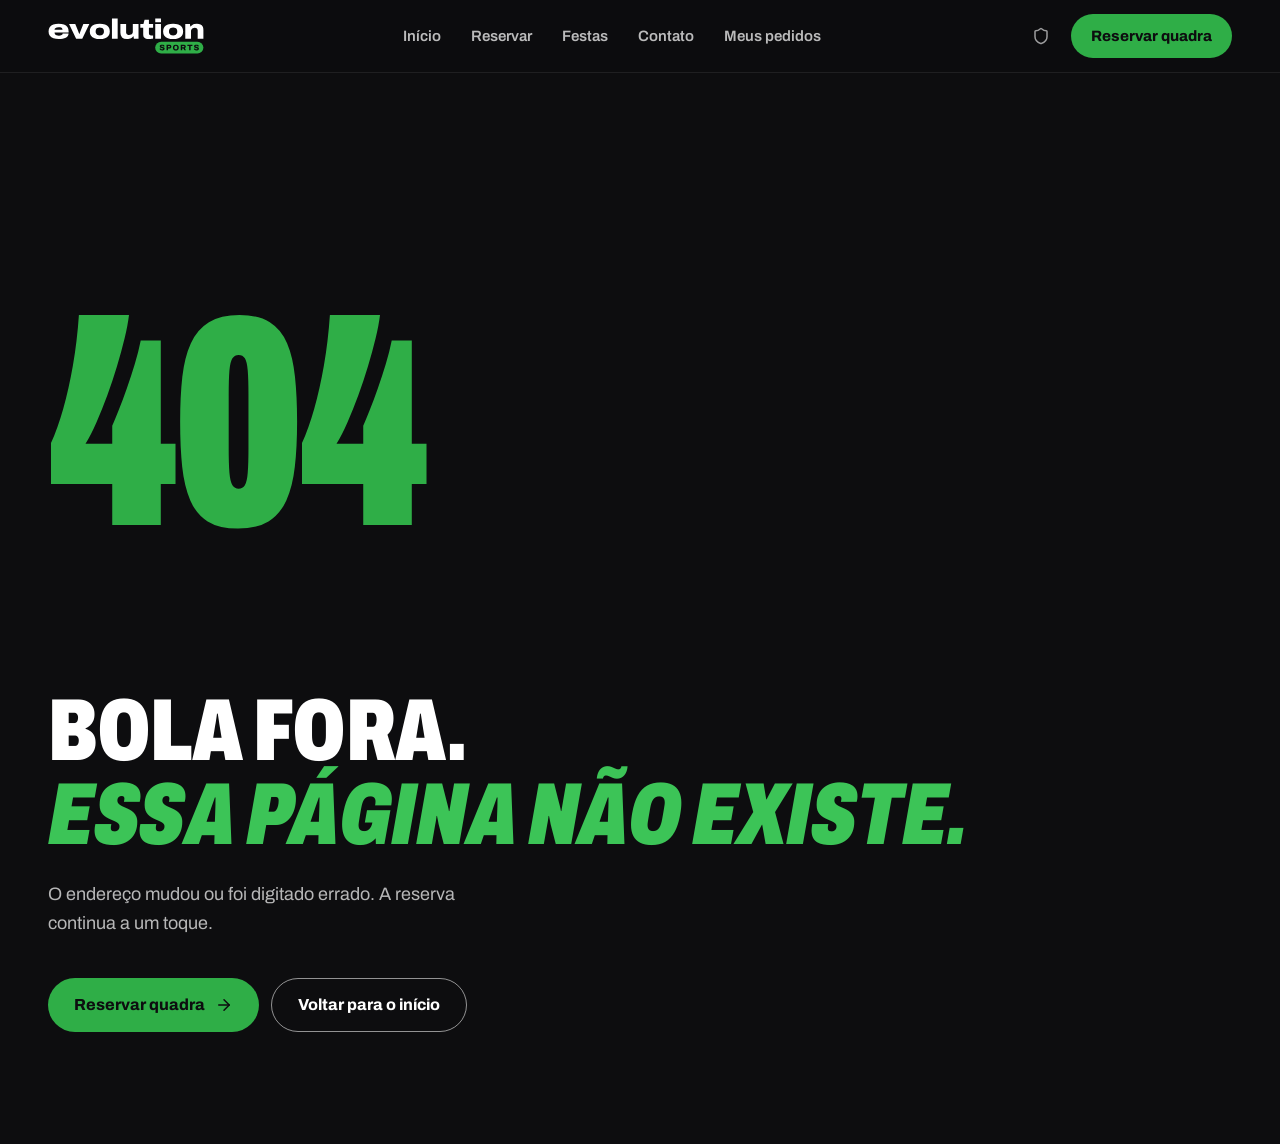
==== commit 9b5e4a85: "Publicação evolutionsports-reservas.anvilmarketing.com.br Co-Authored-By: Claude <noreply@anthropic." ====
--- a/index.html
+++ b/index.html
@@ -6,7 +6,12 @@
     <meta name="robots" content="noindex, nofollow" />
     <link rel="icon" href="/favicon.svg" type="image/svg+xml" />
     <link rel="icon" href="/favicon.png" type="image/png" sizes="180x180" />
-    <link rel="apple-touch-icon" href="/favicon.png" />
+    <link rel="apple-touch-icon" href="/icons/apple-touch-icon.png" />
+    <link rel="manifest" href="/manifest.webmanifest" />
+    <meta name="mobile-web-app-capable" content="yes" />
+    <meta name="apple-mobile-web-app-capable" content="yes" />
+    <meta name="apple-mobile-web-app-title" content="Evolution" />
+    <meta name="apple-mobile-web-app-status-bar-style" content="black" />
     <title>Evolution Sports · Reserve sua quadra em Canoas/RS</title>
     <meta name="description" content="Reserve online as quadras de Fut7, Fut5 e areia da Evolution Sports, na Av. Boqueirão, 2660, em Canoas/RS. Salão de festas, churrasqueiras e bar no mesmo lugar." />
     <meta name="author" content="Evolution Sports" />
@@ -27,8 +32,8 @@
 
     <meta name="twitter:card" content="summary_large_image" />
     <meta name="twitter:image" content="https://evolutionsports-reservas.anvilmarketing.com.br/og-evolution.jpg" />
-    <script type="module" crossorigin src="/assets/index-Bn_Z1XKz.js"></script>
-    <link rel="stylesheet" crossorigin href="/assets/index-D-x9M-Kg.css">
+    <script type="module" crossorigin src="/assets/index-B-ncGTw_.js"></script>
+    <link rel="stylesheet" crossorigin href="/assets/index-CXIao6XG.css">
   </head>
 
   <body>
--- a/assets/index-CXIao6XG.css
+++ b/assets/index-CXIao6XG.css
@@ -0,0 +1 @@
+.arena-admin :is(button,a).inline-flex,.adm-dialog :is(button,a).inline-flex{border-radius:999px}.adm-page{max-width:1040px;margin:0 auto}.adm-page-wide{max-width:1240px;margin:0 auto}.adm-stack{display:grid;gap:22px}.adm-nav{display:flex;gap:8px;overflow-x:auto;padding:2px 0 4px;margin:-8px 0 18px;scrollbar-width:none}.adm-nav::-webkit-scrollbar{display:none}.adm-nav a{flex-shrink:0;font-size:12px;font-weight:650;color:#3d3a35;background:#fff;border:1px solid #e0dbd2;border-radius:999px;padding:8px 14px}.adm-nav a:hover{border-color:#b9d8be;color:var(--evo-verde-esc)}.adm-body{padding:0 22px 22px}.adm-sub{font-size:13px;font-weight:750;margin:4px 0 12px;letter-spacing:-.005em}.adm-grid{display:grid;grid-template-columns:repeat(2,minmax(0,1fr));gap:14px 16px}.adm-grid-3{display:grid;grid-template-columns:repeat(3,minmax(0,1fr));gap:14px 16px}.adm-span-2{grid-column:span 2}.adm-divider{border:0;border-top:1px solid #efebe4;margin:20px 0}.adm-field{min-width:0}.adm-field>label,.adm-field>.adm-label{display:block;font-size:12px;font-weight:650;color:#3d3a35;margin-bottom:6px}.adm-help{font-size:11.5px;color:#6f6a62;margin-top:6px;line-height:1.6}.adm-help strong{color:#2c2a26}.adm-input,.adm-select,.adm-textarea{width:100%;min-width:0;height:46px;border:1px solid #ddd7cc;border-radius:12px;background:#fff;padding:0 14px;font-size:16px;color:#141a15;font-family:inherit}.adm-textarea{height:auto;min-height:88px;padding:11px 14px;line-height:1.5;resize:vertical}.adm-select{-moz-appearance:none;appearance:none;-webkit-appearance:none;padding-right:38px;cursor:pointer;background-image:url("data:image/svg+xml,%3Csvg xmlns='http://www.w3.org/2000/svg' width='16' height='16' viewBox='0 0 24 24' fill='none' stroke='%235f5b54' stroke-width='2' stroke-linecap='round' stroke-linejoin='round'%3E%3Cpath d='m6 9 6 6 6-6'/%3E%3C/svg%3E");background-repeat:no-repeat;background-position:right 13px center}.adm-input:focus-visible,.adm-select:focus-visible,.adm-textarea:focus-visible{outline:2px solid var(--evo-verde);outline-offset:1px;border-color:var(--evo-tinta)}.adm-input[aria-invalid=true]{border-color:#c0392b}.adm-prefix{position:relative}.adm-prefix>span{position:absolute;left:14px;top:50%;transform:translateY(-50%);font-size:14px;color:#6f6a62;pointer-events:none}.adm-prefix>.adm-input{padding-left:42px}.adm-suffix{position:relative}.adm-suffix>span{position:absolute;right:14px;top:50%;transform:translateY(-50%);font-size:13px;color:#6f6a62;pointer-events:none}.adm-suffix>.adm-input{padding-right:64px}.adm-count{float:right;font-weight:500;color:#8a857c}.adm-actions{display:flex;gap:10px;flex-wrap:wrap;justify-content:flex-end;align-items:center;margin-top:18px}.adm-actions .adm-dirty{margin-right:auto;font-size:12px;color:#8a5d1f;font-weight:600}.adm-note{display:flex;gap:10px;align-items:flex-start;background:#f2f8f3;border:1px solid #cfe6d3;color:#24502f;border-radius:14px;padding:12px 14px;font-size:13px;line-height:1.6}.adm-note svg{flex-shrink:0;margin-top:2px}.adm-note-warn{background:#fff9f1;border-color:#e7c6a0;color:#78502c}.adm-chips{display:flex;flex-wrap:wrap;gap:8px}.adm-chip{min-height:40px;padding:0 14px;border-radius:999px;border:1px solid #ddd7cc;background:#fff;font-size:13px;font-weight:600;color:#3d3a35;display:inline-flex;align-items:center;gap:6px}.adm-chip[aria-pressed=true]{background:var(--evo-tinta);border-color:var(--evo-tinta);color:#fff}.adm-chip:focus-visible{outline:2px solid var(--evo-verde);outline-offset:2px}.adm-tag{display:inline-flex;align-items:center;gap:5px;font-size:11px;font-weight:700;border-radius:999px;padding:3px 9px;white-space:nowrap}.adm-tag-escolinha{color:#a3000f;background:#fde8ea}.adm-tag-mensalista{color:#1d6b33;background:#e6f4e8}.adm-tag-off{color:#5f5b54;background:#efebe4}.adm-tag-combo{color:#6b4a12;background:#f8ecd3}.admin-status-cancelada{color:#8f2a20;background:#fbe9e7}.admin-status-no_show{color:#4f4b45;background:#ebe7df}.adm-quadras{display:grid;grid-template-columns:repeat(2,minmax(0,1fr));gap:14px;padding:0 22px 22px}.adm-quadra{border:1px solid #e6e1d8;border-radius:16px;padding:16px;min-width:0;background:#fff}.adm-quadra-head{display:flex;align-items:center;justify-content:space-between;gap:10px;margin-bottom:10px}.adm-quadra-head h3{font-size:14px;font-weight:750;overflow-wrap:anywhere}.adm-faixas{display:grid}.adm-faixa{display:flex;justify-content:space-between;align-items:baseline;gap:12px;padding:10px 0;border-top:1px solid #f1ede6;font-size:13px}.adm-faixa:first-child{border-top:0}.adm-faixa strong{font-size:15px;font-weight:800;font-variant-numeric:tabular-nums;white-space:nowrap}.adm-faixa .adm-consulta{font-size:12px;font-weight:650;color:#8a5d1f}.adm-faixa-edit{display:grid;grid-template-columns:minmax(0,1fr) minmax(0,1fr) 46px;gap:8px;align-items:end;padding:10px 0;border-top:1px solid #f1ede6}.adm-faixa-edit:first-child{border-top:0}.adm-faixa-edit>p{grid-column:1 / -1;font-size:12px;font-weight:700;color:var(--evo-verde-esc)}.adm-icon-btn{width:46px;height:46px;border-radius:999px;display:grid;place-items:center;border:1px solid #e6e1d8;background:#fff;color:#8f2a20}.adm-icon-btn:hover{background:#fbe9e7}.adm-icon-btn:disabled{opacity:.4;pointer-events:none}.adm-items{display:grid}.adm-item{display:flex;gap:16px;padding:18px 22px;border-top:1px solid #efebe4;align-items:flex-start}.adm-item-off{background:#fbfaf7}.adm-item-off .adm-item-main h3{color:#6f6a62}.adm-item-when{min-width:92px;border-right:2px solid var(--evo-verde);padding-right:14px}.adm-item-when strong{display:block;font-size:18px;font-weight:900;font-stretch:75%;line-height:1.1;font-variant-numeric:tabular-nums}.adm-item-when span{display:block;font-size:11px;color:#6f6a62;margin-top:3px}.adm-item-when-red{border-right-color:var(--evo-verm)}.adm-item-when-data{width:136px;flex-shrink:0}.adm-item-main{flex:1;min-width:0}.adm-item-main h3{font-size:14px;font-weight:750;overflow-wrap:anywhere;display:flex;flex-wrap:wrap;align-items:center;gap:8px}.adm-item-main p{font-size:12.5px;color:#4f4b45;margin-top:5px;line-height:1.55;overflow-wrap:anywhere}.adm-item-main small{display:block;font-size:11.5px;color:#6f6a62;margin-top:4px;line-height:1.55;overflow-wrap:anywhere}.adm-item-side{text-align:right;flex-shrink:0;display:grid;gap:6px;justify-items:end}.adm-item-side strong{font-size:14px;font-weight:800;font-variant-numeric:tabular-nums}.adm-item-actions{display:flex;flex-wrap:wrap;gap:8px;margin-top:12px}.adm-item-actions .inline-flex{height:38px}.adm-wa{display:inline-flex;align-items:center;gap:6px;font-weight:700;color:var(--evo-verde-esc)}.adm-wa:hover{text-decoration:underline;text-underline-offset:3px}.adm-empty-line{padding:26px 22px;font-size:13px;color:#6f6a62;border-top:1px solid #efebe4}.adm-section-title{font-size:11px;font-weight:700;letter-spacing:.14em;color:#7d786f;padding:14px 22px 10px;border-top:1px solid #efebe4;background:#fcfbf8}.adm-dialog{font-family:var(--evo-fonte);max-height:92svh;overflow-y:auto;border-radius:20px}.adm-dialog .adm-form{display:grid;gap:16px}.admin-booking.adm-fixo{background:#fcfbf8}.admin-booking.adm-fixo .admin-booking-time{border-right-color:#b9b2a6}.admin-booking.adm-fixo-escolinha .admin-booking-time{border-right-color:var(--evo-verm)}@media (max-width: 900px){.adm-quadras{grid-template-columns:minmax(0,1fr)}.adm-grid-3{grid-template-columns:repeat(2,minmax(0,1fr))}}@media (max-width: 600px){.adm-body{padding:0 16px 18px}.adm-grid,.adm-grid-3{grid-template-columns:minmax(0,1fr);gap:14px}.adm-span-2{grid-column:auto}.adm-quadras{padding:0 16px 18px;gap:12px}.adm-quadra{padding:14px}.adm-item{display:grid;grid-template-columns:minmax(0,1fr) auto;grid-template-areas:"when side" "main main";padding:16px;gap:10px 12px}.adm-item-when{grid-area:when;min-width:0;border-right:0;border-left:3px solid var(--evo-verde);padding:0 0 0 10px;display:flex;align-items:baseline;flex-wrap:wrap;gap:2px 8px}.adm-item-when-red{border-left-color:var(--evo-verm)}.adm-item-when-data{width:auto}.adm-item-when span{margin-top:0}.adm-item-main{grid-area:main}.adm-item-side{grid-area:side;align-self:center}.adm-item-actions{gap:6px}.adm-item-actions .inline-flex{flex:1 1 auto}.adm-actions>.inline-flex{flex:1 1 auto}.adm-empty-line,.adm-section-title{padding-left:16px;padding-right:16px}}.evo-duracao{display:flex;align-items:center;gap:8px;flex-wrap:wrap;margin-bottom:18px}.evo-duracao>span{font-size:12px;font-weight:700;letter-spacing:.14em;text-transform:uppercase;color:var(--evo-muda);margin-right:6px}.evo-duracao button,.evo-chips button,.evo-recursos button{border-radius:999px;padding:10px 20px;font-weight:700;font-size:15px;background:#fff;box-shadow:inset 0 0 0 1.5px var(--evo-linha);color:var(--evo-tinta);transition:background .15s,box-shadow .15s,color .15s}.evo-duracao button:hover,.evo-chips button:hover,.evo-recursos button:hover{box-shadow:inset 0 0 0 1.5px var(--evo-tinta)}.evo-duracao button[aria-checked=true],.evo-chips button[aria-checked=true],.evo-recursos button[aria-checked=true]{background:var(--evo-tinta);color:#fff;box-shadow:none}.evo-chips{display:flex;gap:8px;flex-wrap:wrap}.evo-grade{background:#fff;border-radius:var(--evo-r-lg);box-shadow:var(--evo-sombra);padding:clamp(18px,3vw,32px)}.evo-grade-topo{display:flex;align-items:center;gap:10px;margin-bottom:8px}.evo-grade-topo h2{font-size:18px;font-weight:800}.evo-periodo{margin-top:22px}.evo-periodo h3{font-size:12px;font-weight:800;letter-spacing:.16em;text-transform:uppercase;color:var(--evo-muda);margin-bottom:10px}.evo-periodo h3 small{font-size:11px;letter-spacing:.04em;text-transform:none;font-weight:600}.evo-slots{display:grid;grid-template-columns:repeat(auto-fill,minmax(132px,1fr));gap:10px}.evo-slot{display:flex;flex-direction:column;align-items:flex-start;gap:3px;text-align:left;padding:13px 16px;border-radius:18px;background:var(--evo-papel);transition:transform .12s,background .15s,box-shadow .15s;min-height:64px}.evo-slot strong{font-size:19px;font-weight:800;font-stretch:80%;letter-spacing:-.01em;line-height:1}.evo-slot strong span{font-size:12px;font-weight:600;font-stretch:100%;color:var(--evo-muda);letter-spacing:0}.evo-slot small{font-size:13px;font-weight:700;color:var(--evo-verde-esc)}.evo-slot[data-livre=true]:hover{background:var(--evo-verde-f);transform:translateY(-1px)}.evo-slot[aria-pressed=true],.evo-slot[aria-pressed=true]:hover{background:var(--evo-tinta);color:#fff;box-shadow:0 14px 30px -18px #0d0d0fb3}.evo-slot[aria-pressed=true] strong span,.evo-slot[aria-pressed=true] small{color:var(--evo-verde-vivo)}.evo-slot:disabled{background:transparent;box-shadow:inset 0 0 0 1px var(--evo-linha);opacity:.55;cursor:not-allowed}.evo-slot:disabled small{color:var(--evo-muda);font-weight:600}.evo-grade-nota{margin-top:22px;font-size:13px;color:var(--evo-muda)}.evo-navegacao{display:flex;align-items:center;justify-content:space-between;gap:12px;margin-top:28px}.evo-navegacao button,.evo-navegacao a{border-radius:999px}.evo-navegacao-resumo{display:none}@media (max-width: 767px){.evo-navegacao{position:fixed;left:0;right:0;bottom:0;z-index:40;margin:0;padding:12px 16px calc(12px + env(safe-area-inset-bottom));background:#fffffff5;-webkit-backdrop-filter:blur(10px);backdrop-filter:blur(10px);box-shadow:0 -1px 0 var(--evo-linha),0 -16px 40px -24px #0d0d0f59}.evo-navegacao>button{flex:1;height:48px}.evo-navegacao-resumo{display:flex;flex-direction:column;flex:1.2;line-height:1.15}.evo-navegacao-resumo strong{font-size:16px;font-weight:800}.evo-navegacao-resumo span{font-size:13px;color:var(--evo-verde-esc);font-weight:700}.evo-navegacao:has(.evo-navegacao-resumo)>button:first-of-type{display:none}}.evo-confirmar{display:grid;grid-template-columns:minmax(0,1fr) minmax(0,1.1fr);gap:22px;align-items:start}.evo-resumo{padding:clamp(20px,3vw,30px)}.evo-resumo dl>div,.evo-enviado-resumo>div{display:flex;justify-content:space-between;gap:16px;padding:12px 0;border-bottom:1px solid var(--evo-linha)}.evo-resumo dt,.evo-enviado-resumo dt{font-size:12px;font-weight:700;letter-spacing:.12em;text-transform:uppercase;color:var(--evo-muda);padding-top:3px}.evo-resumo dd,.evo-enviado-resumo dd{font-weight:700;text-align:right;overflow-wrap:anywhere}.evo-resumo .arena-reservation-total{display:flex;justify-content:space-between;align-items:baseline}.evo-resumo .arena-reservation-total span{font-weight:700;color:var(--evo-muda)}.evo-resumo .arena-reservation-total strong{font-size:30px;font-weight:900;font-stretch:75%;letter-spacing:-.01em}.evo-resumo-nota{font-size:13px;color:var(--evo-muda);margin-top:12px;line-height:1.5}.evo-finalizar{display:grid;gap:14px}.evo-botao-reservar{height:56px;border-radius:999px;font-size:17px;font-weight:800}.evo-politica{font-size:13px;color:var(--evo-muda);line-height:1.5;text-align:center}.evo-conta{background:#fff;border-radius:var(--evo-r-lg);box-shadow:var(--evo-sombra);padding:clamp(20px,3vw,28px);min-width:0}.evo-conta legend{float:left;width:100%;font-size:20px;font-weight:900;font-stretch:78%;text-transform:uppercase;letter-spacing:.01em;margin-bottom:6px}.evo-conta-ajuda{clear:both;font-size:14px;color:var(--evo-muda);margin-bottom:16px;line-height:1.5}.evo-conta-aviso{background:#fff4e5;color:#7a4b12;border-radius:14px;padding:11px 14px;font-size:14px;font-weight:600;margin-bottom:14px}.evo-conta-grade{display:grid;grid-template-columns:1fr 1fr;gap:14px}.evo-campo{display:grid;gap:7px;min-width:0}.evo-campo-largo{grid-column:1 / -1}.evo-campo input,.evo-campo textarea{height:50px;border-radius:14px;font-size:16px;background:var(--evo-papel);border-color:transparent}.evo-campo textarea{height:auto}.evo-campo input:focus-visible,.evo-campo textarea:focus-visible{background:#fff}.evo-conta-troca{margin-top:14px;font-size:14px;font-weight:700;color:var(--evo-verde-esc);text-decoration:underline;text-underline-offset:3px}.evo-conta-logada{display:grid;gap:4px}.evo-conta-logada p{font-size:16px}.evo-conta-logada span{color:var(--evo-muda);font-size:14px}.evo-conta-logada button{justify-self:start;margin-top:6px;font-size:13px;font-weight:700;color:var(--evo-muda);text-decoration:underline}.evo-enviado{max-width:640px;margin:0 auto;background:#fff;border-radius:32px;box-shadow:var(--evo-sombra);padding:clamp(24px,5vw,48px);text-align:center}.evo-enviado-selo{width:64px;height:64px;border-radius:50%;display:grid;place-items:center;margin:0 auto 18px;background:var(--evo-verde);color:var(--evo-tinta)}.evo-enviado-eyebrow{font-size:12px;font-weight:800;letter-spacing:.18em;text-transform:uppercase;color:var(--evo-verde-esc)}.evo-enviado h1{font-size:clamp(40px,8vw,60px);font-weight:900;font-stretch:70%;text-transform:uppercase;line-height:.92;margin:8px 0 14px}.evo-enviado-texto{color:var(--evo-muda);font-size:16px;line-height:1.55;max-width:460px;margin:0 auto 22px}.evo-enviado-resumo{text-align:left;margin:0 0 22px}.evo-enviado-total dd{font-size:22px;font-weight:900}.evo-enviado-acoes{display:flex;flex-wrap:wrap;gap:10px;justify-content:center}.evo-enviado-acoes a{border-radius:999px}.evo-enviado-politica{margin-top:18px;font-size:13px;color:var(--evo-muda)}.evo-pix{text-align:left;background:var(--evo-papel);border-radius:22px;padding:18px 20px;margin-bottom:20px;display:grid;gap:8px}.evo-pix h2{font-size:18px;font-weight:900;font-stretch:78%;text-transform:uppercase}.evo-pix p{font-size:14px;overflow-wrap:anywhere}.evo-pix small{font-size:12px;color:var(--evo-muda)}.evo-pix-acoes{display:flex;flex-wrap:wrap;gap:8px}.evo-pix-acoes button{border-radius:999px}.evo-espacos{display:grid;grid-template-columns:repeat(auto-fit,minmax(260px,1fr));gap:20px}.evo-espaco{text-align:left;background:#fff;border-radius:var(--evo-r-lg);overflow:hidden;box-shadow:var(--evo-sombra);transition:transform .15s,box-shadow .15s;display:flex;flex-direction:column}.evo-espaco:hover{transform:translateY(-2px)}.evo-espaco[aria-pressed=true]{box-shadow:0 0 0 3px var(--evo-verde),var(--evo-sombra)}.evo-espaco>:first-child{aspect-ratio:16 / 10;width:100%}.evo-espaco>:first-child img{width:100%;height:100%;-o-object-fit:cover;object-fit:cover}.evo-espaco>div:last-child{padding:18px 22px 22px;display:grid;gap:6px}.evo-espaco p{font-size:12px;font-weight:700;letter-spacing:.12em;text-transform:uppercase;color:var(--evo-muda)}.evo-espaco h2{font-size:26px;font-weight:900;font-stretch:75%;text-transform:uppercase;line-height:1;display:flex;align-items:center;gap:8px}.evo-espaco span{font-size:14px;color:var(--evo-muda);line-height:1.5}.evo-espaco strong{font-size:18px;font-weight:800;margin-top:4px}.evo-espaco strong small{font-size:13px;font-weight:600;color:var(--evo-muda)}.evo-turnos{display:grid;grid-template-columns:1fr 1fr;gap:16px}.evo-turno{background:#fff;border-radius:var(--evo-r-lg);box-shadow:var(--evo-sombra);overflow:hidden}.evo-turno>button{width:100%;text-align:left;padding:22px 24px;display:grid;gap:4px}.evo-turno>button strong{font-size:30px;font-weight:900;font-stretch:72%;text-transform:uppercase;line-height:1}.evo-turno>button span{font-size:15px;font-weight:700}.evo-turno>button small{font-size:13px;font-weight:700;color:var(--evo-verde-esc)}.evo-turno[data-livre=false]>button{opacity:.5;cursor:not-allowed}.evo-turno[data-livre=false]>button small{color:var(--evo-muda)}.evo-turno[data-ativo=true]{box-shadow:0 0 0 3px var(--evo-verde),var(--evo-sombra)}.evo-turno .evo-recursos{padding:0 24px 22px}.evo-recursos{display:flex;flex-wrap:wrap;gap:8px}.evo-recursos button{padding:9px 16px;font-size:14px}.evo-form-festa{display:grid;gap:20px;background:#fff;border-radius:var(--evo-r-lg);box-shadow:var(--evo-sombra);padding:clamp(20px,3vw,30px)}.evo-combo{display:flex;gap:14px;align-items:flex-start;padding:16px 18px;border-radius:18px;background:var(--evo-papel);cursor:pointer}.evo-combo input{width:22px;height:22px;margin-top:2px;accent-color:var(--evo-verde-esc);flex-shrink:0}.evo-combo strong{display:block;font-size:16px}.evo-combo small{display:block;font-size:13px;color:var(--evo-muda);margin-top:3px}.evo-combo-escolha{display:grid;gap:14px}.evo-minhas{padding-block:32px 48px}.evo-minhas-topo{display:flex;justify-content:space-between;align-items:flex-end;gap:16px;flex-wrap:wrap;margin-bottom:22px}.evo-minhas-topo h1{font-size:clamp(40px,7vw,64px);font-weight:900;font-stretch:70%;text-transform:uppercase;line-height:.92}.evo-minhas-acoes{display:flex;gap:10px;flex-wrap:wrap}.evo-minhas-acoes a{border-radius:999px}.evo-vazio{margin-top:24px;background:#fff;border-radius:var(--evo-r-lg);box-shadow:var(--evo-sombra);padding:40px 24px;text-align:center;display:grid;justify-items:center;gap:8px}.evo-vazio h2{font-size:22px;font-weight:900;font-stretch:78%;text-transform:uppercase}.evo-vazio p{color:var(--evo-muda)}.evo-lista-reservas{display:grid;gap:14px;margin-top:22px}.evo-reserva{display:grid;grid-template-columns:auto 1fr auto;gap:16px;align-items:center;background:#fff;border-radius:24px;box-shadow:var(--evo-sombra);padding:18px 20px}.evo-reserva-icone{width:46px;height:46px;border-radius:50%;display:grid;place-items:center;background:var(--evo-verde-f);color:var(--evo-verde-esc)}.evo-reserva-info{min-width:0}.evo-reserva-info h2{font-size:20px;font-weight:900;font-stretch:80%;text-transform:uppercase;line-height:1.05}.evo-reserva-info p{font-size:14px;color:var(--evo-muda)}.evo-reserva-status{font-size:11px!important;font-weight:800;letter-spacing:.14em;text-transform:uppercase;color:#8a5a12!important}.evo-reserva[data-status=confirmada] .evo-reserva-status{color:var(--evo-verde-esc)!important}.evo-reserva[data-status=cancelada]{opacity:.65}.evo-reserva-quando{color:var(--evo-tinta)!important;font-weight:700;margin-top:4px}.evo-reserva-lado{display:grid;justify-items:end;gap:8px;text-align:right}.evo-reserva-lado strong{font-size:17px;font-weight:800}.evo-reserva-lado button{border-radius:999px}.evo-link-whats{display:inline-flex;align-items:center;gap:6px;font-size:13px;font-weight:700;color:var(--evo-verde-esc)}@media (max-width: 860px){.evo-confirmar{grid-template-columns:1fr}}@media (max-width: 560px){.evo-conta-grade,.evo-turnos{grid-template-columns:1fr}.evo-slots{grid-template-columns:repeat(2,minmax(0,1fr))}.evo-reserva{grid-template-columns:auto 1fr}.evo-reserva-lado{grid-column:1 / -1;grid-template-columns:1fr auto;align-items:center;justify-items:start}.evo-reserva-lado>:last-child{justify-self:end}.evo-enviado-acoes>*{width:100%}}.evo-topo.evo-topo-solto{position:relative}.evo-rodape-nota a{text-decoration:underline;text-underline-offset:3px}.ag{min-height:100vh;min-height:100dvh;padding-bottom:120px}.ag-olho{font-size:11px;font-weight:800;letter-spacing:.16em;text-transform:uppercase;color:var(--evo-verde-esc)}.ag .ag-topo{padding-top:22px;padding-bottom:14px}.ag .ag-titulo{font-size:clamp(38px,10.5vw,68px);font-weight:900;font-stretch:66%;text-transform:uppercase;line-height:.88;letter-spacing:-.01em;margin-top:6px}.ag-datas{position:sticky;top:0;z-index:30;background:#f5f2ecf2;-webkit-backdrop-filter:blur(12px);backdrop-filter:blur(12px);border-bottom:1px solid var(--evo-linha)}.ag-datas-cab{display:flex;justify-content:space-between;align-items:baseline;padding-top:8px}.ag-datas-mes{font-size:12px;font-weight:800;letter-spacing:.02em;text-transform:capitalize}.ag-datas-dica{font-size:12px;color:var(--evo-muda)}.ag-datas-trilho{display:flex;gap:6px;overflow-x:auto;overscroll-behavior-x:contain;scroll-snap-type:x proximity;scrollbar-width:none;padding:6px 20px 10px;scroll-padding-inline:20px}.ag-datas-trilho::-webkit-scrollbar{display:none}.ag-dia{flex:0 0 52px;height:62px;border-radius:16px;display:grid;grid-template-rows:auto auto auto;place-items:center;align-content:center;gap:1px;color:var(--evo-tinta);scroll-snap-align:start;transition:background .15s,color .15s,transform .12s}.ag-dia small{font-size:10px;font-weight:800;letter-spacing:.06em;text-transform:uppercase;color:var(--evo-muda);line-height:1.2}.ag-dia strong{font-size:23px;font-weight:800;font-stretch:78%;line-height:1;font-variant-numeric:tabular-nums}.ag-dia i{font-style:normal;font-size:10px;font-weight:700;color:var(--evo-verde-esc);line-height:1.1;text-transform:uppercase;letter-spacing:.04em}.ag-dia:hover:not([aria-checked=true]){background:var(--evo-papel-2)}.ag-dia:active{transform:scale(.96)}.ag-dia[aria-checked=true]{background:var(--evo-tinta);color:#fff}.ag-dia[aria-checked=true] small{color:#ffffffb8}.ag-dia[aria-checked=true] i{color:var(--evo-verde-vivo)}.ag-dia:focus-visible,.ag-chip:focus-visible,.ag-seg button:focus-visible,.ag-dur button:focus-visible,.ag-pilula:focus-visible,.ag-quadra:focus-visible,.ag-cta:focus-visible,.ag-acao:focus-visible{outline:2px solid var(--evo-verde);outline-offset:2px}.ag-corpo{padding-top:18px}.ag-principal{min-width:0}.ag-mod{display:grid;gap:10px}.ag-seg{display:grid;grid-template-columns:1fr 1fr;background:var(--evo-papel-2);border-radius:16px;padding:4px}.ag-seg button{height:46px;border-radius:12px;display:flex;align-items:center;justify-content:center;gap:8px;font-weight:800;font-size:15px;color:var(--evo-muda);transition:background .15s,color .15s}.ag-seg button small{font-weight:600;font-size:12px;color:var(--evo-muda)}.ag-seg button[aria-checked=true]{background:#fff;color:var(--evo-tinta);box-shadow:0 1px 2px #0d0d0f0f,0 0 0 1px var(--evo-linha)}.ag-chips{display:flex;gap:8px;overflow-x:auto;scrollbar-width:none;margin-inline:-20px;padding-inline:20px}.ag-chips::-webkit-scrollbar{display:none}.ag-chip{flex:none;height:40px;padding:0 18px;border-radius:999px;font-weight:700;font-size:14px;color:var(--evo-tinta);box-shadow:inset 0 0 0 1.5px #0d0d0f29;transition:background .15s,color .15s,box-shadow .15s}.ag-chip:hover{box-shadow:inset 0 0 0 1.5px var(--evo-tinta)}.ag-chip[aria-checked=true]{background:var(--evo-tinta);color:#fff;box-shadow:none}.ag-hor-topo{display:flex;align-items:flex-end;justify-content:space-between;gap:12px;margin-top:24px}.ag .ag-hor-topo h2{font-size:24px;font-weight:900;font-stretch:70%;text-transform:uppercase;line-height:1;letter-spacing:0}.ag-hor-data{font-size:13px;color:var(--evo-muda);margin-top:4px;line-height:1.3!important}.ag-hor-data:first-letter{text-transform:uppercase}.ag-dur{display:inline-grid;grid-auto-flow:column;background:var(--evo-papel-2);border-radius:999px;padding:3px;flex:none}.ag-dur button{height:34px;min-width:44px;padding:0 12px;border-radius:999px;font-weight:800;font-size:14px;color:var(--evo-muda);transition:background .15s,color .15s}.ag-dur button[aria-checked=true]{background:var(--evo-tinta);color:#fff}.ag-aviso{font-size:13px;color:var(--evo-muda);margin-top:10px;line-height:1.45!important;display:flex;gap:8px;align-items:baseline}.ag-aviso:before{content:"";flex:none;width:7px;height:7px;border-radius:50%;background:#c28a3b;transform:translateY(-1px)}.ag-aviso-forte{color:var(--evo-tinta);font-weight:600}.ag-periodos{display:grid;gap:18px;margin-top:16px}.ag-periodo h3{display:flex;justify-content:space-between;align-items:baseline;margin-bottom:8px;font-size:11px!important;font-weight:800!important;letter-spacing:.16em!important;text-transform:uppercase;color:var(--evo-muda);line-height:1.2!important}.ag-periodo h3 small{font-size:11px;letter-spacing:.02em;text-transform:none;font-weight:600}.ag-pilulas{display:grid;grid-template-columns:repeat(var(--cols, 4),minmax(0,1fr));gap:8px}.ag-pilula{height:62px;border-radius:16px;background:#fff;box-shadow:0 0 0 1px var(--evo-linha);display:grid;place-content:center;text-align:center;gap:4px;padding:0 4px;transition:transform .12s,background .15s,box-shadow .15s,color .15s}.ag-pilula strong{font-size:21px;font-weight:800;font-stretch:76%;line-height:1;letter-spacing:-.01em;font-variant-numeric:tabular-nums}.ag-pilula small{font-size:12px;font-weight:700;color:var(--evo-verde-esc);line-height:1.1;white-space:nowrap}.ag-pilula small i{display:block;font-style:normal;font-size:9.5px;font-weight:600;color:var(--evo-muda);letter-spacing:.01em}.ag-pilula:not(:disabled):hover{box-shadow:0 0 0 1.5px var(--evo-tinta)}.ag-pilula:not(:disabled):active{transform:scale(.96)}.ag-pilula[aria-pressed=true],.ag-pilula[aria-pressed=true]:hover{background:var(--evo-tinta);color:#fff;box-shadow:none}.ag-pilula[aria-pressed=true] small{color:var(--evo-verde-vivo)}.ag-pilula[aria-pressed=true] small i{color:#ffffffb3}.ag-pilula:disabled{background:transparent;box-shadow:inset 0 0 0 1px #0d0d0f14;color:#0d0d0f52;cursor:not-allowed}.ag-pilula:disabled strong{text-decoration:line-through;text-decoration-thickness:1.5px;text-decoration-color:#0d0d0f40}.ag-pilula:disabled small{color:#0d0d0f66;font-weight:600}.ag-esqueleto{display:inline-block;border-radius:8px;background:var(--evo-papel-2);animation:ag-pulso 1.4s ease-in-out infinite}.ag-pilula-esqueleto{height:62px;border-radius:16px}@keyframes ag-pulso{0%,to{opacity:1}50%{opacity:.55}}.ag-inline{grid-column:1 / -1;position:relative;margin-top:6px;scroll-margin-bottom:110px;scroll-margin-top:110px}.ag-inline:before{content:"";position:absolute;top:-6px;width:14px;height:14px;background:#fff;transform:rotate(45deg);border-radius:3px 0 0;box-shadow:-1px -1px 0 var(--evo-linha);left:calc((100% - (var(--cols) - 1) * 8px) / var(--cols) * (var(--seta) + .5) + var(--seta) * 8px - 7px)}.ag-inline>.ag-quadras-lista{background:#fff;border-radius:20px;box-shadow:0 0 0 1px var(--evo-linha),0 22px 44px -30px #0d0d0f73;padding:6px}.ag-quadras-topo{display:flex;justify-content:space-between;gap:10px;padding:10px 10px 8px;font-size:11px!important;font-weight:800;letter-spacing:.12em;text-transform:uppercase;color:var(--evo-muda);line-height:1.2!important}.ag-quadras-topo span:last-child{letter-spacing:.02em;text-transform:none;font-weight:700;color:var(--evo-tinta)}.ag-quadra{display:grid;grid-template-columns:58px minmax(0,1fr) auto;gap:12px;align-items:center;width:100%;text-align:left;padding:8px 10px 8px 8px;border-radius:14px;transition:background .15s,box-shadow .15s}.ag-quadra+.ag-quadra{margin-top:2px}.ag-quadra:hover{background:var(--evo-papel)}.ag-quadra[aria-checked=true]{background:var(--evo-verde-f);box-shadow:inset 0 0 0 1.5px var(--evo-verde)}.ag-mini{width:58px;height:44px;display:block}.ag-quadra-txt{display:grid;gap:2px;min-width:0}.ag-quadra-txt strong{font-size:16px;font-weight:800;line-height:1.15}.ag-quadra-txt small{font-size:13px;color:var(--evo-muda);line-height:1.3;overflow:hidden;text-overflow:ellipsis;white-space:nowrap}.ag-quadra-preco{display:flex;align-items:center;gap:10px;font-weight:800;font-size:15px;font-variant-numeric:tabular-nums}.ag-radio{width:22px;height:22px;border-radius:50%;box-shadow:inset 0 0 0 2px #0d0d0f38;display:grid;place-items:center;color:#fff;flex:none}.ag-quadra[aria-checked=true] .ag-radio{background:var(--evo-verde-esc);box-shadow:none}.ag-rodape-nota{font-size:13px;color:var(--evo-muda);margin-top:26px;line-height:1.55!important}.ag-vazio{margin-top:16px;background:#fff;border-radius:22px;box-shadow:0 0 0 1px var(--evo-linha);padding:26px 22px;display:grid;gap:6px}.ag .ag-vazio h3{font-size:22px;font-weight:900;font-stretch:72%;text-transform:uppercase;line-height:1}.ag-vazio p{color:var(--evo-muda);font-size:14px}.ag-vazio-acoes{display:flex;gap:16px;flex-wrap:wrap;margin-top:4px}.ag-link{display:inline-flex;align-items:center;gap:6px;font-weight:800;font-size:14px;color:var(--evo-verde-esc);justify-self:start;margin-top:4px}.ag-link:hover{text-decoration:underline;text-underline-offset:3px}.ag-barra{position:fixed;left:0;right:0;bottom:0;z-index:40;padding:10px 16px calc(10px + env(safe-area-inset-bottom));background:#f5f2ecf0;-webkit-backdrop-filter:blur(14px);backdrop-filter:blur(14px);box-shadow:0 -1px 0 var(--evo-linha)}.ag-cta{width:100%;min-height:56px;padding:0 20px;border-radius:999px;background:var(--evo-verde);color:var(--evo-tinta);font-weight:800;font-size:16px;display:flex;align-items:center;justify-content:center;gap:8px;text-align:center;line-height:1.15;transition:background .15s,transform .12s}.ag-cta:hover{background:var(--evo-verde-vivo)}.ag-cta:active{transform:scale(.985)}.ag-cta:disabled{opacity:.6;cursor:progress}.ag-cta-whats{background:var(--evo-tinta);color:#fff}.ag-cta-whats:hover{background:var(--evo-mata-3)}.ag-cta-whats svg{color:var(--evo-verde-vivo)}.ag-folha{background:var(--evo-papel)!important;border:0!important;border-radius:28px 28px 0 0!important;max-height:94dvh;font-family:var(--evo-fonte);color:var(--evo-tinta)}.ag-folha>div:first-child{background:#0d0d0f2e;width:44px;height:5px;margin-top:10px}.ag-folha-rolagem{overflow-y:auto;padding:6px 20px calc(20px + env(safe-area-inset-bottom))}.ag-dialogo{background:var(--evo-papel)!important;border:0!important;border-radius:28px!important;max-width:460px!important;padding:28px!important;font-family:var(--evo-fonte);color:var(--evo-tinta);max-height:92vh;overflow-y:auto}.ag-ck{display:grid;gap:16px}.ag-ck-cab h2{font-size:40px;font-weight:900;font-stretch:66%;text-transform:uppercase;line-height:.9;margin-top:4px}.ag-ck-resumo{background:#fff;border-radius:20px;box-shadow:0 0 0 1px var(--evo-linha);padding:16px 18px}.ag-ck-resumo-topo{display:flex;justify-content:space-between;align-items:baseline;gap:10px;padding-bottom:10px;border-bottom:1px dashed rgba(13,13,15,.18)}.ag-ck-resumo-topo strong{font-size:20px;font-weight:900;font-stretch:74%;text-transform:uppercase;line-height:1.05}.ag-ck-resumo-topo small{font-size:13px;color:var(--evo-muda);font-weight:600}.ag-ck-resumo dl>div{display:flex;justify-content:space-between;gap:14px;padding:9px 0}.ag-ck-resumo dl>div+div{border-top:1px solid rgba(13,13,15,.07)}.ag-ck-resumo dt{font-size:11px;font-weight:800;letter-spacing:.12em;text-transform:uppercase;color:var(--evo-muda);padding-top:2px}.ag-ck-resumo dd{font-weight:700;font-size:15px;text-align:right}.ag-ck-resumo dd:first-letter{text-transform:uppercase}.ag-ck-total dd{font-size:22px;font-weight:900;font-stretch:78%}.ag-ck-campos{display:grid;gap:12px}.ag-campo{display:grid;gap:6px}.ag-campo label{font-size:13px;font-weight:700}.ag-campo input{height:52px;border-radius:14px;font-size:16px;background:#fff;border:1px solid #ddd7cc;padding-inline:16px;box-shadow:none}.ag-campo input:focus-visible{outline:2px solid var(--evo-verde);outline-offset:1px;border-color:var(--evo-tinta)}.ag-ck-aviso{background:#fff4e5;color:#7a4b12;border-radius:14px;padding:11px 14px;font-size:14px;font-weight:600}.ag-ck-nota{font-size:13px;color:var(--evo-muda);line-height:1.5;text-align:center}.ag-ck .evo-conta{box-shadow:0 0 0 1px var(--evo-linha);border-radius:20px}.ag-fim-pagina{padding-top:28px}.ag-fim{max-width:480px;margin:0 auto;display:grid;gap:18px}.ag-fim>.ag-cta{order:1}.ag-fim .ag-ingresso{order:2}.ag-fim .ag-acoes{order:3}.ag-fim .ag-fim-aviso{order:4}.ag-fim .ag-fim-links{order:5}.ag-estado{display:inline-flex;align-items:center;gap:8px;font-size:12px;font-weight:800;letter-spacing:.12em;text-transform:uppercase;color:#8a5a12;background:#fbf1df;border-radius:999px;padding:7px 12px}.ag-estado span{width:7px;height:7px;border-radius:50%;background:#c28a3b}.ag .ag-fim-titulo{font-size:clamp(46px,13vw,72px);font-weight:900;font-stretch:64%;text-transform:uppercase;line-height:.86;margin-top:12px}.ag-fim-texto{color:var(--evo-muda);font-size:15px;margin-top:10px}.ag-ingresso{background:#fff;border-radius:26px;box-shadow:0 0 0 1px var(--evo-linha),0 40px 80px -48px #0d0d0f8c;overflow:hidden}.ag-ingresso-foto{position:relative;aspect-ratio:16 / 7;background:var(--evo-mata)}.ag-ingresso-foto img{width:100%;height:100%;-o-object-fit:cover;object-fit:cover;-o-object-position:50% 35%;object-position:50% 35%;display:block}.ag-ingresso-foto .ag-arte{position:absolute;top:0;right:0;bottom:0;left:0}.ag-ingresso-selo{position:absolute;left:14px;top:14px;background:var(--evo-tinta);color:#fff;font-size:11px;font-weight:800;letter-spacing:.14em;text-transform:uppercase;border-radius:999px;padding:6px 11px}.ag-ingresso-corpo{padding:18px 20px 16px}.ag-ingresso-cab{display:flex;justify-content:space-between;align-items:flex-start;gap:12px}.ag-ingresso-mod{display:block;font-size:46px;font-weight:900;font-stretch:64%;text-transform:uppercase;line-height:.86}.ag-ingresso-quadra{display:block;font-size:15px;font-weight:700;color:var(--evo-muda);margin-top:6px}.ag-ingresso-preco{font-size:24px;font-weight:900;font-stretch:76%;white-space:nowrap;padding-top:4px}.ag-ingresso-dados{display:grid;grid-template-columns:1fr 1fr;gap:14px 16px;margin-top:18px}.ag-ingresso-dados dt,.ag-ingresso-pe dt{font-size:10.5px;font-weight:800;letter-spacing:.14em;text-transform:uppercase;color:var(--evo-muda)}.ag-ingresso-dados dd{font-size:17px;font-weight:800;margin-top:2px}.ag-ingresso-dados dd:first-letter{text-transform:uppercase}.ag-ingresso-picote{position:relative;height:0;border-top:2px dashed rgba(13,13,15,.14);margin:0 18px}.ag-ingresso-picote:before,.ag-ingresso-picote:after{content:"";position:absolute;top:-13px;width:24px;height:24px;border-radius:50%;background:var(--evo-papel);box-shadow:inset 0 0 0 1px var(--evo-linha)}.ag-ingresso-picote:before{left:-31px}.ag-ingresso-picote:after{right:-31px}.ag-ingresso-pe{display:grid;grid-template-columns:auto 1fr;gap:16px 22px;padding:16px 20px 20px}.ag-ingresso-pe dd{font-size:14px;font-weight:700;margin-top:3px}.ag-ingresso-pe .ag-codigo{font-size:20px;font-weight:900;font-stretch:80%;letter-spacing:.04em;font-variant-numeric:tabular-nums}.ag-acoes{display:grid;grid-template-columns:repeat(3,minmax(0,1fr));gap:8px}.ag-acoes[data-n="4"]{grid-template-columns:1fr 1fr}.ag-acao{display:flex;flex-direction:column;align-items:flex-start;justify-content:space-between;gap:10px;min-height:92px;padding:14px;border-radius:18px;background:#fff;box-shadow:0 0 0 1px var(--evo-linha);font-weight:800;font-size:14px;text-align:left;line-height:1.2;transition:box-shadow .15s,transform .12s}.ag-acao svg{color:var(--evo-verde-esc)}.ag-acao:hover{box-shadow:0 0 0 1.5px var(--evo-tinta)}.ag-acao:active{transform:scale(.98)}.ag-fim-aviso{font-size:13px;text-align:center;color:var(--evo-verde-esc);font-weight:700}.ag-fim-links{display:flex;justify-content:center;gap:22px;flex-wrap:wrap;font-size:14px;font-weight:800;padding-top:4px}.ag-fim-links a,.ag-fim-links button{color:var(--evo-tinta);text-decoration:underline;text-underline-offset:4px;text-decoration-color:#0d0d0f40}.ag.ag-minhas-pagina{padding-bottom:0}.ag-minhas{padding-top:26px;padding-bottom:56px}.ag-minhas-cab{display:grid;gap:18px;margin-bottom:22px}.ag-minhas-texto{color:var(--evo-muda);font-size:15px;margin-top:12px;max-width:520px}.ag-cta.ag-minhas-cta{width:auto;justify-self:start;padding:0 26px}.ag-abas{display:inline-flex;gap:4px;background:var(--evo-papel-2);border-radius:999px;padding:4px}.ag-abas button{height:40px;padding:0 16px;border-radius:999px;font-weight:800;font-size:14px;color:var(--evo-muda);display:inline-flex;gap:8px;align-items:center}.ag-abas button span{font-size:12px;min-width:22px;height:22px;border-radius:999px;display:grid;place-items:center;background:#0d0d0f14;padding:0 6px}.ag-abas button[aria-selected=true]{background:var(--evo-tinta);color:#fff}.ag-abas button[aria-selected=true] span{background:#ffffff29}.ag-tks{display:grid;gap:14px;margin-top:18px}.ag-tk{position:relative;display:grid;grid-template-columns:76px minmax(0,1fr);grid-template-areas:"data info" "data lado";background:#fff;border-radius:22px;box-shadow:0 0 0 1px var(--evo-linha);overflow:hidden}.ag-tk:before,.ag-tk:after{content:"";position:absolute;left:67px;width:18px;height:18px;border-radius:50%;background:var(--evo-papel)}.ag-tk:before{top:-9px}.ag-tk:after{bottom:-9px}.ag-tk-data{grid-area:data;display:grid;place-content:center;text-align:center;gap:3px;background:var(--evo-tinta);color:#fff;padding:14px 6px}.ag-tk-data small{font-size:11px;font-weight:800;letter-spacing:.12em;text-transform:uppercase;color:#ffffffb3}.ag-tk-data strong{font-size:36px;font-weight:900;font-stretch:70%;line-height:.95;font-variant-numeric:tabular-nums}.ag-tk-info{grid-area:info;padding:14px 16px 4px;min-width:0}.ag-tk-status{display:flex;align-items:center;gap:6px;font-size:11px!important;font-weight:800;letter-spacing:.12em;text-transform:uppercase;color:#8a5a12;line-height:1.3!important}.ag-tk-status span{width:6px;height:6px;border-radius:50%;background:currentColor;flex:none}.ag-tk[data-status=confirmada] .ag-tk-status{color:var(--evo-verde-esc)}.ag-tk[data-status=cancelada],.ag-tk[data-status=no_show]{opacity:.62}.ag .ag-tk-info h2{font-size:23px;font-weight:900;font-stretch:70%;text-transform:uppercase;line-height:1;margin-top:7px;letter-spacing:0}.ag-tk-info p:not(.ag-tk-status){font-size:14px;color:var(--evo-muda);margin-top:5px;line-height:1.35}.ag-tk-info .ag-tk-codigo{font-size:12px;font-weight:800;letter-spacing:.08em;color:var(--evo-tinta)}.ag-tk-lado{grid-area:lado;display:flex;justify-content:space-between;align-items:center;gap:10px;padding:8px 16px 14px}.ag-tk-lado strong{font-size:20px;font-weight:900;font-stretch:76%;white-space:nowrap}.ag-tk-acao{display:inline-flex;align-items:center;gap:6px;min-height:38px;padding:0 14px;border-radius:999px;box-shadow:inset 0 0 0 1.5px #0d0d0f29;font-size:13px;font-weight:800;white-space:nowrap;transition:box-shadow .15s}.ag-tk-acao:hover{box-shadow:inset 0 0 0 1.5px var(--evo-tinta)}.ag-tk-acao svg{color:var(--evo-verde-esc)}.ag-minhas-vazio{justify-items:center;text-align:center;padding:36px 22px}.ag-minhas-vazio>svg{color:var(--evo-verde-esc)}.ag-minhas-vazio .ag-cta{margin-top:10px}@media (min-width: 768px){.ag-minhas{padding-top:48px;padding-bottom:72px}.ag-minhas-cab{grid-template-columns:1fr auto;align-items:end}.ag-tk{grid-template-columns:104px minmax(0,1fr) auto;grid-template-areas:"data info lado"}.ag-tk:before,.ag-tk:after{left:95px}.ag-tk-info{padding:18px 22px}.ag-tk-lado{flex-direction:column;align-items:flex-end;justify-content:center;padding:16px 22px}}.ag.ag-festas{padding-bottom:0}.ag-festas-corpo{padding-bottom:64px}.ag .ag-secao{font-size:11px;font-weight:800;letter-spacing:.16em;text-transform:uppercase;color:var(--evo-muda);line-height:1.2;margin:22px 0 10px;font-stretch:100%}.ag-festas-corpo .ag-principal>.ag-secao:first-child{margin-top:4px}.ag-espacos{display:grid;gap:10px}.ag-espaco{display:grid;grid-template-columns:88px minmax(0,1fr) auto;gap:14px;align-items:center;text-align:left;background:#fff;border-radius:20px;padding:8px 16px 8px 8px;box-shadow:0 0 0 1px var(--evo-linha);transition:box-shadow .15s}.ag-espaco[aria-checked=true]{box-shadow:0 0 0 2px var(--evo-verde)}.ag-espaco[aria-checked=true] .ag-radio{background:var(--evo-verde-esc);box-shadow:none}.ag-espaco-foto{width:88px;height:70px;border-radius:14px}.ag-espaco-foto.evo-painel .evo-painel-rotulo{font-size:26px}.ag-espaco-foto .evo-painel-icone{width:16px;height:16px;right:8px;bottom:8px}.ag-espaco-txt{display:grid;gap:2px;min-width:0}.ag-espaco-txt strong{font-size:16px;font-weight:800}.ag-espaco-txt small{font-size:13px;color:var(--evo-muda)}.ag-espaco-txt em{font-style:normal;font-size:13px;font-weight:800;color:var(--evo-verde-esc)}.ag-turnos{display:grid;grid-template-columns:1fr 1fr;gap:10px}.ag-turno{display:grid;gap:2px;text-align:left;padding:14px 16px;border-radius:18px;background:#fff;box-shadow:0 0 0 1px var(--evo-linha);transition:background .15s,color .15s}.ag-turno strong{font-size:24px;font-weight:900;font-stretch:70%;text-transform:uppercase;line-height:1}.ag-turno small{font-size:13px;font-weight:700;color:var(--evo-muda)}.ag-turno[aria-checked=true]{background:var(--evo-tinta);color:#fff;box-shadow:none}.ag-turno[aria-checked=true] small{color:var(--evo-verde-vivo)}.ag-chips-quebra{flex-wrap:wrap;overflow:visible;margin-inline:0;padding-inline:0}.ag-festas-form{display:grid;gap:14px;margin-top:26px}.ag-fim-simples{max-width:520px}@media (min-width: 1024px){.ag-festas-corpo{display:block;max-width:760px}.ag-espacos,.ag-festas-campos{grid-template-columns:1fr 1fr}.ag-festas-campos .ag-ck-aviso{grid-column:1 / -1}.ag-fim.ag-fim-simples{display:grid;grid-template-columns:1fr;grid-template-areas:none;grid-template-rows:none}.ag-fim-simples>*{grid-area:auto!important}}.ag-arte{position:relative;overflow:hidden;background:#d8c39b}.ag-arte svg{position:absolute;top:0;right:0;bottom:0;left:0;width:100%;height:100%;display:block}.ag-arte-rotulo{position:absolute;left:16px;bottom:12px;font-weight:900;font-stretch:64%;text-transform:uppercase;font-size:34px;line-height:.9;color:var(--evo-tinta)}.ag-lado{display:none}@media (min-width: 640px){.ag-datas-trilho{padding-inline:32px}.ag-chips{margin-inline:0;padding-inline:0}}@media (min-width: 1024px){.ag{padding-bottom:72px}.ag .ag-topo{padding-top:40px;padding-bottom:18px}.ag-datas-trilho{display:grid;grid-template-columns:repeat(22,minmax(0,1fr));width:min(1240px,calc(100% - 96px));margin-inline:auto;padding:8px 0 12px;overflow:visible}.ag-dia{height:70px}.ag-corpo{display:grid;grid-template-columns:minmax(0,1fr) 390px;gap:40px;align-items:start;padding-top:28px}.ag-mod{grid-template-columns:300px 1fr;align-items:center;gap:14px}.ag-periodos{grid-template-columns:repeat(auto-fit,minmax(220px,1fr));gap:22px;align-items:start}.ag-lado{display:block;position:sticky;top:136px}.ag-painel{background:#fff;border-radius:28px;box-shadow:var(--evo-sombra);overflow:hidden}.ag-painel-foto{position:relative;aspect-ratio:16 / 7;background:var(--evo-mata)}.ag-painel-foto img{width:100%;height:100%;-o-object-fit:cover;object-fit:cover;display:block}.ag-painel-foto .ag-arte{position:absolute;top:0;right:0;bottom:0;left:0}.ag-painel-corpo{padding:20px 22px 22px;display:grid;gap:4px}.ag .ag-painel-titulo{font-size:44px;font-weight:900;font-stretch:64%;text-transform:uppercase;line-height:.88}.ag-painel-data{font-size:14px;color:var(--evo-muda)}.ag-painel-data:first-letter{text-transform:uppercase}.ag-painel-dica{margin-top:14px;padding:16px;border-radius:16px;background:var(--evo-papel);font-size:14px;color:var(--evo-muda)}.ag-painel .ag-quadras-lista{margin:12px -8px 0}.ag-painel .ag-quadras-topo{padding-inline:8px}.ag-painel .ag-cta{margin-top:14px}.ag-barra{display:none}.ag-fim-pagina{padding-top:56px}.ag-fim{max-width:1040px;grid-template-columns:minmax(0,1fr) 440px;-moz-column-gap:72px;column-gap:72px;row-gap:18px;align-items:start;grid-template-rows:auto auto auto auto 1fr;grid-template-areas:"cab ingresso" "cta ingresso" "acoes ingresso" "aviso ingresso" "links ingresso"}.ag-fim-cab{grid-area:cab;padding-top:8px}.ag-fim .ag-ingresso{grid-area:ingresso}.ag-fim>.ag-cta{grid-area:cta}.ag-fim .ag-acoes{grid-area:acoes}.ag-fim .ag-fim-aviso{grid-area:aviso}.ag-fim .ag-fim-links{grid-area:links;justify-content:flex-start}.ag .ag-fim-titulo{font-size:88px}.ag-fim-texto{font-size:17px;max-width:460px}}@media (max-width: 380px){.ag-pilula strong{font-size:19px}.ag-pilula small{font-size:11px}.ag-cta{font-size:15px}}@media (prefers-reduced-motion: reduce){.ag-esqueleto{animation:none}.ag-dia,.ag-pilula,.ag-cta,.ag-acao,.ag-quadra{transition:none}}*,:before,:after{--tw-border-spacing-x: 0;--tw-border-spacing-y: 0;--tw-translate-x: 0;--tw-translate-y: 0;--tw-rotate: 0;--tw-skew-x: 0;--tw-skew-y: 0;--tw-scale-x: 1;--tw-scale-y: 1;--tw-pan-x: ;--tw-pan-y: ;--tw-pinch-zoom: ;--tw-scroll-snap-strictness: proximity;--tw-gradient-from-position: ;--tw-gradient-via-position: ;--tw-gradient-to-position: ;--tw-ordinal: ;--tw-slashed-zero: ;--tw-numeric-figure: ;--tw-numeric-spacing: ;--tw-numeric-fraction: ;--tw-ring-inset: ;--tw-ring-offset-width: 0px;--tw-ring-offset-color: #fff;--tw-ring-color: rgb(59 130 246 / .5);--tw-ring-offset-shadow: 0 0 #0000;--tw-ring-shadow: 0 0 #0000;--tw-shadow: 0 0 #0000;--tw-shadow-colored: 0 0 #0000;--tw-blur: ;--tw-brightness: ;--tw-contrast: ;--tw-grayscale: ;--tw-hue-rotate: ;--tw-invert: ;--tw-saturate: ;--tw-sepia: ;--tw-drop-shadow: ;--tw-backdrop-blur: ;--tw-backdrop-brightness: ;--tw-backdrop-contrast: ;--tw-backdrop-grayscale: ;--tw-backdrop-hue-rotate: ;--tw-backdrop-invert: ;--tw-backdrop-opacity: ;--tw-backdrop-saturate: ;--tw-backdrop-sepia: ;--tw-contain-size: ;--tw-contain-layout: ;--tw-contain-paint: ;--tw-contain-style: }::backdrop{--tw-border-spacing-x: 0;--tw-border-spacing-y: 0;--tw-translate-x: 0;--tw-translate-y: 0;--tw-rotate: 0;--tw-skew-x: 0;--tw-skew-y: 0;--tw-scale-x: 1;--tw-scale-y: 1;--tw-pan-x: ;--tw-pan-y: ;--tw-pinch-zoom: ;--tw-scroll-snap-strictness: proximity;--tw-gradient-from-position: ;--tw-gradient-via-position: ;--tw-gradient-to-position: ;--tw-ordinal: ;--tw-slashed-zero: ;--tw-numeric-figure: ;--tw-numeric-spacing: ;--tw-numeric-fraction: ;--tw-ring-inset: ;--tw-ring-offset-width: 0px;--tw-ring-offset-color: #fff;--tw-ring-color: rgb(59 130 246 / .5);--tw-ring-offset-shadow: 0 0 #0000;--tw-ring-shadow: 0 0 #0000;--tw-shadow: 0 0 #0000;--tw-shadow-colored: 0 0 #0000;--tw-blur: ;--tw-brightness: ;--tw-contrast: ;--tw-grayscale: ;--tw-hue-rotate: ;--tw-invert: ;--tw-saturate: ;--tw-sepia: ;--tw-drop-shadow: ;--tw-backdrop-blur: ;--tw-backdrop-brightness: ;--tw-backdrop-contrast: ;--tw-backdrop-grayscale: ;--tw-backdrop-hue-rotate: ;--tw-backdrop-invert: ;--tw-backdrop-opacity: ;--tw-backdrop-saturate: ;--tw-backdrop-sepia: ;--tw-contain-size: ;--tw-contain-layout: ;--tw-contain-paint: ;--tw-contain-style: }*,:before,:after{box-sizing:border-box;border-width:0;border-style:solid;border-color:#e5e7eb}:before,:after{--tw-content: ""}html,:host{line-height:1.5;-webkit-text-size-adjust:100%;-moz-tab-size:4;-o-tab-size:4;tab-size:4;font-family:Archivo,system-ui,-apple-system,Segoe UI,sans-serif;font-feature-settings:normal;font-variation-settings:normal;-webkit-tap-highlight-color:transparent}body{margin:0;line-height:inherit}hr{height:0;color:inherit;border-top-width:1px}abbr:where([title]){-webkit-text-decoration:underline dotted;text-decoration:underline dotted}h1,h2,h3,h4,h5,h6{font-size:inherit;font-weight:inherit}a{color:inherit;text-decoration:inherit}b,strong{font-weight:bolder}code,kbd,samp,pre{font-family:ui-monospace,SFMono-Regular,Menlo,Monaco,Consolas,Liberation Mono,Courier New,monospace;font-feature-settings:normal;font-variation-settings:normal;font-size:1em}small{font-size:80%}sub,sup{font-size:75%;line-height:0;position:relative;vertical-align:baseline}sub{bottom:-.25em}sup{top:-.5em}table{text-indent:0;border-color:inherit;border-collapse:collapse}button,input,optgroup,select,textarea{font-family:inherit;font-feature-settings:inherit;font-variation-settings:inherit;font-size:100%;font-weight:inherit;line-height:inherit;letter-spacing:inherit;color:inherit;margin:0;padding:0}button,select{text-transform:none}button,input:where([type=button]),input:where([type=reset]),input:where([type=submit]){-webkit-appearance:button;background-color:transparent;background-image:none}:-moz-focusring{outline:auto}:-moz-ui-invalid{box-shadow:none}progress{vertical-align:baseline}::-webkit-inner-spin-button,::-webkit-outer-spin-button{height:auto}[type=search]{-webkit-appearance:textfield;outline-offset:-2px}::-webkit-search-decoration{-webkit-appearance:none}::-webkit-file-upload-button{-webkit-appearance:button;font:inherit}summary{display:list-item}blockquote,dl,dd,h1,h2,h3,h4,h5,h6,hr,figure,p,pre{margin:0}fieldset{margin:0;padding:0}legend{padding:0}ol,ul,menu{list-style:none;margin:0;padding:0}dialog{padding:0}textarea{resize:vertical}input::-moz-placeholder,textarea::-moz-placeholder{opacity:1;color:#9ca3af}input::placeholder,textarea::placeholder{opacity:1;color:#9ca3af}button,[role=button]{cursor:pointer}:disabled{cursor:default}img,svg,video,canvas,audio,iframe,embed,object{display:block;vertical-align:middle}img,video{max-width:100%;height:auto}[hidden]:where(:not([hidden=until-found])){display:none}:root{--background: 40 31% 94%;--foreground: 240 7% 5%;--card: 0 0% 100%;--card-foreground: 240 7% 5%;--popover: 0 0% 100%;--popover-foreground: 240 7% 5%;--primary: 131 57% 43%;--primary-deep: 137 62% 30%;--primary-foreground: 240 7% 5%;--primary-glow: 131 57% 43%;--brand-yellow: 40 27% 89%;--brand-orange: 133 50% 93%;--brand-ink: 240 7% 5%;--secondary: 40 27% 89%;--secondary-foreground: 240 7% 5%;--muted: 40 27% 91%;--muted-foreground: 38 5% 35%;--accent: 137 62% 30%;--accent-foreground: 0 0% 100%;--accent-light: 133 40% 93%;--destructive: 353 100% 44%;--destructive-foreground: 0 0% 100%;--border: 38 14% 85%;--input: 38 12% 80%;--ring: 131 57% 43%;--radius: 1rem;--sidebar-background: 135 27% 8%;--sidebar-foreground: 120 10% 88%;--sidebar-primary: 131 57% 43%;--sidebar-primary-foreground: 240 7% 5%;--sidebar-accent: 133 20% 14%;--sidebar-accent-foreground: 0 0% 100%;--sidebar-border: 133 18% 16%;--sidebar-ring: 131 57% 43%;--gradient-primary: linear-gradient(150deg, #17241a 0%, #0f1a12 100%);--gradient-accent: linear-gradient(150deg, #1d7a37 0%, #145a28 100%);--gradient-subtle: linear-gradient(#f5f2ec, #f5f2ec);--shadow-elegant: 0 30px 80px -42px rgba(13, 13, 15, .38);--shadow-card: 0 30px 80px -42px rgba(13, 13, 15, .38);--shadow-glow: none;--shadow-premium: 0 30px 80px -42px rgba(13, 13, 15, .38);--shadow-glass: none;--shadow-glow-strong: none;--shadow-glow-intense: none;--transition-smooth: all .3s cubic-bezier(.2, .7, .2, 1);--accent-strong: 137 62% 30%}.dark{--background: 135 27% 6%;--foreground: 40 31% 94%;--card: 135 22% 10%;--card-foreground: 40 31% 94%;--popover: 135 22% 10%;--popover-foreground: 40 31% 94%;--primary: 131 57% 43%;--primary-foreground: 240 7% 5%;--primary-glow: 131 57% 50%;--secondary: 135 18% 16%;--secondary-foreground: 40 31% 94%;--muted: 135 18% 16%;--muted-foreground: 40 8% 68%;--accent: 131 57% 43%;--accent-foreground: 240 7% 5%;--destructive: 353 100% 50%;--destructive-foreground: 0 0% 100%;--border: 135 16% 20%;--input: 135 16% 20%;--ring: 131 57% 43%;--sidebar-background: 135 27% 8%;--sidebar-foreground: 120 10% 88%;--sidebar-primary: 131 57% 43%;--sidebar-primary-foreground: 240 7% 5%;--sidebar-accent: 133 20% 14%;--sidebar-accent-foreground: 0 0% 100%;--sidebar-border: 133 18% 16%;--sidebar-ring: 131 57% 43%}*{border-color:hsl(var(--border))}html{-webkit-text-size-adjust:100%}body{background-color:hsl(var(--background));color:hsl(var(--foreground));font-family:var(--evo-fonte);font-stretch:100%;-webkit-font-smoothing:antialiased;text-rendering:optimizeLegibility}.container{width:100%;margin-right:auto;margin-left:auto;padding-right:2rem;padding-left:2rem}@media (min-width: 1400px){.container{max-width:1400px}}.sr-only{position:absolute;width:1px;height:1px;padding:0;margin:-1px;overflow:hidden;clip:rect(0,0,0,0);white-space:nowrap;border-width:0}.pointer-events-none{pointer-events:none}.pointer-events-auto{pointer-events:auto}.visible{visibility:visible}.invisible{visibility:hidden}.fixed{position:fixed}.absolute{position:absolute}.relative{position:relative}.sticky{position:sticky}.inset-0{top:0;right:0;bottom:0;left:0}.inset-x-0{left:0;right:0}.inset-y-0{top:0;bottom:0}.-bottom-12{bottom:-3rem}.-left-12{left:-3rem}.-right-12{right:-3rem}.-top-12{top:-3rem}.bottom-0{bottom:0}.left-0{left:0}.left-1{left:.25rem}.left-1\/2{left:50%}.left-2{left:.5rem}.left-3{left:.75rem}.left-\[50\%\]{left:50%}.right-0{right:0}.right-1{right:.25rem}.right-2{right:.5rem}.right-3{right:.75rem}.right-4{right:1rem}.top-0{top:0}.top-1\.5{top:.375rem}.top-1\/2{top:50%}.top-2{top:.5rem}.top-3{top:.75rem}.top-3\.5{top:.875rem}.top-4{top:1rem}.top-\[1px\]{top:1px}.top-\[50\%\]{top:50%}.top-\[60\%\]{top:60%}.top-full{top:100%}.z-10{z-index:10}.z-20{z-index:20}.z-30{z-index:30}.z-50{z-index:50}.z-\[100\]{z-index:100}.z-\[1\]{z-index:1}.col-span-2{grid-column:span 2 / span 2}.-mx-1{margin-left:-.25rem;margin-right:-.25rem}.mx-2{margin-left:.5rem;margin-right:.5rem}.mx-3\.5{margin-left:.875rem;margin-right:.875rem}.mx-auto{margin-left:auto;margin-right:auto}.my-0\.5{margin-top:.125rem;margin-bottom:.125rem}.my-1{margin-top:.25rem;margin-bottom:.25rem}.\!mb-0{margin-bottom:0!important}.-ml-4{margin-left:-1rem}.-mt-2{margin-top:-.5rem}.-mt-3{margin-top:-.75rem}.-mt-4{margin-top:-1rem}.mb-1{margin-bottom:.25rem}.mb-10{margin-bottom:2.5rem}.mb-2{margin-bottom:.5rem}.mb-4{margin-bottom:1rem}.mb-5{margin-bottom:1.25rem}.mb-6{margin-bottom:1.5rem}.mb-8{margin-bottom:2rem}.ml-1{margin-left:.25rem}.ml-auto{margin-left:auto}.mr-1{margin-right:.25rem}.mr-2{margin-right:.5rem}.mt-0{margin-top:0}.mt-0\.5{margin-top:.125rem}.mt-1{margin-top:.25rem}.mt-1\.5{margin-top:.375rem}.mt-2{margin-top:.5rem}.mt-24{margin-top:6rem}.mt-3{margin-top:.75rem}.mt-4{margin-top:1rem}.mt-5{margin-top:1.25rem}.mt-6{margin-top:1.5rem}.mt-auto{margin-top:auto}.line-clamp-2{overflow:hidden;display:-webkit-box;-webkit-box-orient:vertical;-webkit-line-clamp:2}.block{display:block}.inline{display:inline}.flex{display:flex}.inline-flex{display:inline-flex}.table{display:table}.grid{display:grid}.hidden{display:none}.aspect-square{aspect-ratio:1 / 1}.aspect-video{aspect-ratio:16 / 9}.size-4{width:1rem;height:1rem}.h-1\.5{height:.375rem}.h-1\/2{height:50%}.h-10{height:2.5rem}.h-11{height:2.75rem}.h-12{height:3rem}.h-14{height:3.5rem}.h-16{height:4rem}.h-2{height:.5rem}.h-2\.5{height:.625rem}.h-20{height:5rem}.h-24{height:6rem}.h-3{height:.75rem}.h-3\.5{height:.875rem}.h-4{height:1rem}.h-40{height:10rem}.h-5{height:1.25rem}.h-6{height:1.5rem}.h-7{height:1.75rem}.h-72{height:18rem}.h-8{height:2rem}.h-9{height:2.25rem}.h-\[18px\]{height:18px}.h-\[1px\]{height:1px}.h-\[300px\]{height:300px}.h-\[54px\]{height:54px}.h-\[76px\]{height:76px}.h-\[var\(--radix-navigation-menu-viewport-height\)\]{height:var(--radix-navigation-menu-viewport-height)}.h-\[var\(--radix-select-trigger-height\)\]{height:var(--radix-select-trigger-height)}.h-auto{height:auto}.h-full{height:100%}.h-px{height:1px}.h-svh{height:100svh}.max-h-96{max-height:24rem}.max-h-\[300px\]{max-height:300px}.max-h-\[320px\]{max-height:320px}.max-h-\[40vh\]{max-height:40vh}.max-h-\[80vh\]{max-height:80vh}.max-h-\[92dvh\]{max-height:92dvh}.max-h-\[94dvh\]{max-height:94dvh}.max-h-screen{max-height:100vh}.min-h-0{min-height:0px}.min-h-\[56px\]{min-height:56px}.min-h-\[64px\]{min-height:64px}.min-h-\[80px\]{min-height:80px}.min-h-screen{min-height:100vh}.min-h-svh{min-height:100svh}.w-0{width:0px}.w-1{width:.25rem}.w-1\/2{width:50%}.w-10{width:2.5rem}.w-11{width:2.75rem}.w-12{width:3rem}.w-14{width:3.5rem}.w-2{width:.5rem}.w-2\.5{width:.625rem}.w-20{width:5rem}.w-24{width:6rem}.w-3{width:.75rem}.w-3\.5{width:.875rem}.w-3\/4{width:75%}.w-32{width:8rem}.w-4{width:1rem}.w-40{width:10rem}.w-5{width:1.25rem}.w-56{width:14rem}.w-6{width:1.5rem}.w-64{width:16rem}.w-7{width:1.75rem}.w-72{width:18rem}.w-8{width:2rem}.w-9{width:2.25rem}.w-\[--sidebar-width\]{width:var(--sidebar-width)}.w-\[100px\]{width:100px}.w-\[130px\]{width:130px}.w-\[170px\]{width:170px}.w-\[180px\]{width:180px}.w-\[18px\]{width:18px}.w-\[1px\]{width:1px}.w-\[250px\]{width:250px}.w-auto{width:auto}.w-full{width:100%}.w-max{width:-moz-max-content;width:max-content}.w-px{width:1px}.min-w-0{min-width:0px}.min-w-5{min-width:1.25rem}.min-w-\[12rem\]{min-width:12rem}.min-w-\[52px\]{min-width:52px}.min-w-\[8rem\]{min-width:8rem}.min-w-\[var\(--radix-select-trigger-width\)\]{min-width:var(--radix-select-trigger-width)}.max-w-2xl{max-width:42rem}.max-w-3xl{max-width:48rem}.max-w-4xl{max-width:56rem}.max-w-5xl{max-width:64rem}.max-w-6xl{max-width:72rem}.max-w-\[--skeleton-width\]{max-width:var(--skeleton-width)}.max-w-\[260px\]{max-width:260px}.max-w-full{max-width:100%}.max-w-lg{max-width:32rem}.max-w-max{max-width:-moz-max-content;max-width:max-content}.max-w-md{max-width:28rem}.max-w-sm{max-width:24rem}.flex-1{flex:1 1 0%}.flex-shrink-0,.shrink-0{flex-shrink:0}.grow{flex-grow:1}.grow-0{flex-grow:0}.basis-full{flex-basis:100%}.caption-bottom{caption-side:bottom}.border-collapse{border-collapse:collapse}.-translate-x-1\/2{--tw-translate-x: -50%;transform:translate(var(--tw-translate-x),var(--tw-translate-y)) rotate(var(--tw-rotate)) skew(var(--tw-skew-x)) skewY(var(--tw-skew-y)) scaleX(var(--tw-scale-x)) scaleY(var(--tw-scale-y))}.-translate-x-px{--tw-translate-x: -1px;transform:translate(var(--tw-translate-x),var(--tw-translate-y)) rotate(var(--tw-rotate)) skew(var(--tw-skew-x)) skewY(var(--tw-skew-y)) scaleX(var(--tw-scale-x)) scaleY(var(--tw-scale-y))}.-translate-y-1\/2{--tw-translate-y: -50%;transform:translate(var(--tw-translate-x),var(--tw-translate-y)) rotate(var(--tw-rotate)) skew(var(--tw-skew-x)) skewY(var(--tw-skew-y)) scaleX(var(--tw-scale-x)) scaleY(var(--tw-scale-y))}.translate-x-\[-50\%\]{--tw-translate-x: -50%;transform:translate(var(--tw-translate-x),var(--tw-translate-y)) rotate(var(--tw-rotate)) skew(var(--tw-skew-x)) skewY(var(--tw-skew-y)) scaleX(var(--tw-scale-x)) scaleY(var(--tw-scale-y))}.translate-x-px{--tw-translate-x: 1px;transform:translate(var(--tw-translate-x),var(--tw-translate-y)) rotate(var(--tw-rotate)) skew(var(--tw-skew-x)) skewY(var(--tw-skew-y)) scaleX(var(--tw-scale-x)) scaleY(var(--tw-scale-y))}.translate-y-\[-50\%\]{--tw-translate-y: -50%;transform:translate(var(--tw-translate-x),var(--tw-translate-y)) rotate(var(--tw-rotate)) skew(var(--tw-skew-x)) skewY(var(--tw-skew-y)) scaleX(var(--tw-scale-x)) scaleY(var(--tw-scale-y))}.rotate-45{--tw-rotate: 45deg;transform:translate(var(--tw-translate-x),var(--tw-translate-y)) rotate(var(--tw-rotate)) skew(var(--tw-skew-x)) skewY(var(--tw-skew-y)) scaleX(var(--tw-scale-x)) scaleY(var(--tw-scale-y))}.rotate-90{--tw-rotate: 90deg;transform:translate(var(--tw-translate-x),var(--tw-translate-y)) rotate(var(--tw-rotate)) skew(var(--tw-skew-x)) skewY(var(--tw-skew-y)) scaleX(var(--tw-scale-x)) scaleY(var(--tw-scale-y))}.transform{transform:translate(var(--tw-translate-x),var(--tw-translate-y)) rotate(var(--tw-rotate)) skew(var(--tw-skew-x)) skewY(var(--tw-skew-y)) scaleX(var(--tw-scale-x)) scaleY(var(--tw-scale-y))}@keyframes pulse{50%{opacity:.5}}.animate-pulse{animation:pulse 2s cubic-bezier(.4,0,.6,1) infinite}@keyframes spin{to{transform:rotate(360deg)}}.animate-spin{animation:spin 1s linear infinite}.cursor-default{cursor:default}.cursor-pointer{cursor:pointer}.touch-none{touch-action:none}.select-none{-webkit-user-select:none;-moz-user-select:none;user-select:none}.scroll-mt-24{scroll-margin-top:6rem}.list-none{list-style-type:none}.grid-cols-2{grid-template-columns:repeat(2,minmax(0,1fr))}.grid-cols-3{grid-template-columns:repeat(3,minmax(0,1fr))}.grid-cols-\[repeat\(auto-fill\,minmax\(min\(100\%\,300px\)\,1fr\)\)\]{grid-template-columns:repeat(auto-fill,minmax(min(100%,300px),1fr))}.flex-row{flex-direction:row}.flex-col{flex-direction:column}.flex-col-reverse{flex-direction:column-reverse}.flex-wrap{flex-wrap:wrap}.items-start{align-items:flex-start}.items-end{align-items:flex-end}.items-center{align-items:center}.items-stretch{align-items:stretch}.justify-end{justify-content:flex-end}.justify-center{justify-content:center}.justify-between{justify-content:space-between}.gap-1{gap:.25rem}.gap-1\.5{gap:.375rem}.gap-2{gap:.5rem}.gap-3{gap:.75rem}.gap-4{gap:1rem}.gap-5{gap:1.25rem}.gap-6{gap:1.5rem}.gap-8{gap:2rem}.gap-x-2{-moz-column-gap:.5rem;column-gap:.5rem}.gap-y-1{row-gap:.25rem}.space-x-1>:not([hidden])~:not([hidden]){--tw-space-x-reverse: 0;margin-right:calc(.25rem * var(--tw-space-x-reverse));margin-left:calc(.25rem * calc(1 - var(--tw-space-x-reverse)))}.space-x-4>:not([hidden])~:not([hidden]){--tw-space-x-reverse: 0;margin-right:calc(1rem * var(--tw-space-x-reverse));margin-left:calc(1rem * calc(1 - var(--tw-space-x-reverse)))}.space-y-0>:not([hidden])~:not([hidden]){--tw-space-y-reverse: 0;margin-top:calc(0px * calc(1 - var(--tw-space-y-reverse)));margin-bottom:calc(0px * var(--tw-space-y-reverse))}.space-y-1>:not([hidden])~:not([hidden]){--tw-space-y-reverse: 0;margin-top:calc(.25rem * calc(1 - var(--tw-space-y-reverse)));margin-bottom:calc(.25rem * var(--tw-space-y-reverse))}.space-y-1\.5>:not([hidden])~:not([hidden]){--tw-space-y-reverse: 0;margin-top:calc(.375rem * calc(1 - var(--tw-space-y-reverse)));margin-bottom:calc(.375rem * var(--tw-space-y-reverse))}.space-y-2>:not([hidden])~:not([hidden]){--tw-space-y-reverse: 0;margin-top:calc(.5rem * calc(1 - var(--tw-space-y-reverse)));margin-bottom:calc(.5rem * var(--tw-space-y-reverse))}.space-y-3>:not([hidden])~:not([hidden]){--tw-space-y-reverse: 0;margin-top:calc(.75rem * calc(1 - var(--tw-space-y-reverse)));margin-bottom:calc(.75rem * var(--tw-space-y-reverse))}.space-y-4>:not([hidden])~:not([hidden]){--tw-space-y-reverse: 0;margin-top:calc(1rem * calc(1 - var(--tw-space-y-reverse)));margin-bottom:calc(1rem * var(--tw-space-y-reverse))}.space-y-6>:not([hidden])~:not([hidden]){--tw-space-y-reverse: 0;margin-top:calc(1.5rem * calc(1 - var(--tw-space-y-reverse)));margin-bottom:calc(1.5rem * var(--tw-space-y-reverse))}.divide-y>:not([hidden])~:not([hidden]){--tw-divide-y-reverse: 0;border-top-width:calc(1px * calc(1 - var(--tw-divide-y-reverse)));border-bottom-width:calc(1px * var(--tw-divide-y-reverse))}.overflow-auto{overflow:auto}.overflow-hidden{overflow:hidden}.overflow-x-auto{overflow-x:auto}.overflow-y-auto{overflow-y:auto}.overflow-x-hidden{overflow-x:hidden}.truncate{overflow:hidden;text-overflow:ellipsis;white-space:nowrap}.whitespace-nowrap{white-space:nowrap}.break-words{overflow-wrap:break-word}.break-all{word-break:break-all}.rounded{border-radius:.25rem}.rounded-2xl{border-radius:1rem}.rounded-3xl{border-radius:1.5rem}.rounded-\[2px\]{border-radius:2px}.rounded-\[inherit\]{border-radius:inherit}.rounded-full{border-radius:9999px}.rounded-lg{border-radius:var(--radius)}.rounded-md{border-radius:calc(var(--radius) - 2px)}.rounded-sm{border-radius:calc(var(--radius) - 4px)}.rounded-xl{border-radius:.75rem}.rounded-t-\[10px\]{border-top-left-radius:10px;border-top-right-radius:10px}.rounded-tl-sm{border-top-left-radius:calc(var(--radius) - 4px)}.border{border-width:1px}.border-2{border-width:2px}.border-\[1\.5px\]{border-width:1.5px}.border-y{border-top-width:1px;border-bottom-width:1px}.border-b{border-bottom-width:1px}.border-b-2{border-bottom-width:2px}.border-l{border-left-width:1px}.border-r{border-right-width:1px}.border-t{border-top-width:1px}.border-dashed{border-style:dashed}.border-\[--color-border\]{border-color:var(--color-border)}.border-amber-200{--tw-border-opacity: 1;border-color:rgb(253 230 138 / var(--tw-border-opacity, 1))}.border-amber-300{--tw-border-opacity: 1;border-color:rgb(252 211 77 / var(--tw-border-opacity, 1))}.border-amber-400{--tw-border-opacity: 1;border-color:rgb(251 191 36 / var(--tw-border-opacity, 1))}.border-amber-400\/70{border-color:#fbbf24b3}.border-border{border-color:hsl(var(--border))}.border-border\/50{border-color:hsl(var(--border) / .5)}.border-destructive{border-color:hsl(var(--destructive))}.border-destructive\/40{border-color:hsl(var(--destructive) / .4)}.border-destructive\/50{border-color:hsl(var(--destructive) / .5)}.border-emerald-200{--tw-border-opacity: 1;border-color:rgb(167 243 208 / var(--tw-border-opacity, 1))}.border-input{border-color:hsl(var(--input))}.border-primary{border-color:hsl(var(--primary))}.border-rose-200{--tw-border-opacity: 1;border-color:rgb(254 205 211 / var(--tw-border-opacity, 1))}.border-sidebar-border{border-color:hsl(var(--sidebar-border))}.border-sky-200{--tw-border-opacity: 1;border-color:rgb(186 230 253 / var(--tw-border-opacity, 1))}.border-transparent{border-color:transparent}.border-violet-200{--tw-border-opacity: 1;border-color:rgb(221 214 254 / var(--tw-border-opacity, 1))}.border-white\/10{border-color:#ffffff1a}.border-l-transparent{border-left-color:transparent}.border-t-transparent{border-top-color:transparent}.bg-\[\#e6f4e8\]{--tw-bg-opacity: 1;background-color:rgb(230 244 232 / var(--tw-bg-opacity, 1))}.bg-\[\#f4f6f8\]{--tw-bg-opacity: 1;background-color:rgb(244 246 248 / var(--tw-bg-opacity, 1))}.bg-\[--color-bg\]{background-color:var(--color-bg)}.bg-accent{background-color:hsl(var(--accent))}.bg-amber-100{--tw-bg-opacity: 1;background-color:rgb(254 243 199 / var(--tw-bg-opacity, 1))}.bg-amber-50{--tw-bg-opacity: 1;background-color:rgb(255 251 235 / var(--tw-bg-opacity, 1))}.bg-amber-50\/60{background-color:#fffbeb99}.bg-amber-500{--tw-bg-opacity: 1;background-color:rgb(245 158 11 / var(--tw-bg-opacity, 1))}.bg-background{background-color:hsl(var(--background))}.bg-background\/95{background-color:hsl(var(--background) / .95)}.bg-black\/80{background-color:#000c}.bg-border{background-color:hsl(var(--border))}.bg-card{background-color:hsl(var(--card))}.bg-destructive{background-color:hsl(var(--destructive))}.bg-destructive\/5{background-color:hsl(var(--destructive) / .05)}.bg-emerald-100{--tw-bg-opacity: 1;background-color:rgb(209 250 229 / var(--tw-bg-opacity, 1))}.bg-foreground{background-color:hsl(var(--foreground))}.bg-green-600{--tw-bg-opacity: 1;background-color:rgb(22 163 74 / var(--tw-bg-opacity, 1))}.bg-muted{background-color:hsl(var(--muted))}.bg-muted\/40{background-color:hsl(var(--muted) / .4)}.bg-muted\/50{background-color:hsl(var(--muted) / .5)}.bg-muted\/60{background-color:hsl(var(--muted) / .6)}.bg-popover{background-color:hsl(var(--popover))}.bg-primary{background-color:hsl(var(--primary))}.bg-rose-100{--tw-bg-opacity: 1;background-color:rgb(255 228 230 / var(--tw-bg-opacity, 1))}.bg-secondary{background-color:hsl(var(--secondary))}.bg-sidebar{background-color:hsl(var(--sidebar-background))}.bg-sidebar-border{background-color:hsl(var(--sidebar-border))}.bg-sky-100{--tw-bg-opacity: 1;background-color:rgb(224 242 254 / var(--tw-bg-opacity, 1))}.bg-slate-500{--tw-bg-opacity: 1;background-color:rgb(100 116 139 / var(--tw-bg-opacity, 1))}.bg-transparent{background-color:transparent}.bg-violet-100{--tw-bg-opacity: 1;background-color:rgb(237 233 254 / var(--tw-bg-opacity, 1))}.bg-white{--tw-bg-opacity: 1;background-color:rgb(255 255 255 / var(--tw-bg-opacity, 1))}.fill-current{fill:currentColor}.object-cover{-o-object-fit:cover;object-fit:cover}.p-0{padding:0}.p-1{padding:.25rem}.p-2{padding:.5rem}.p-3{padding:.75rem}.p-4{padding:1rem}.p-5{padding:1.25rem}.p-6{padding:1.5rem}.p-8{padding:2rem}.p-\[1px\]{padding:1px}.px-1{padding-left:.25rem;padding-right:.25rem}.px-10{padding-left:2.5rem;padding-right:2.5rem}.px-2{padding-left:.5rem;padding-right:.5rem}.px-2\.5{padding-left:.625rem;padding-right:.625rem}.px-3{padding-left:.75rem;padding-right:.75rem}.px-4{padding-left:1rem;padding-right:1rem}.px-5{padding-left:1.25rem;padding-right:1.25rem}.py-0\.5{padding-top:.125rem;padding-bottom:.125rem}.py-1{padding-top:.25rem;padding-bottom:.25rem}.py-1\.5{padding-top:.375rem;padding-bottom:.375rem}.py-12{padding-top:3rem;padding-bottom:3rem}.py-2{padding-top:.5rem;padding-bottom:.5rem}.py-2\.5{padding-top:.625rem;padding-bottom:.625rem}.py-20{padding-top:5rem;padding-bottom:5rem}.py-3{padding-top:.75rem;padding-bottom:.75rem}.py-4{padding-top:1rem;padding-bottom:1rem}.py-6{padding-top:1.5rem;padding-bottom:1.5rem}.py-8{padding-top:2rem;padding-bottom:2rem}.pb-2{padding-bottom:.5rem}.pb-28{padding-bottom:7rem}.pb-3{padding-bottom:.75rem}.pb-4{padding-bottom:1rem}.pb-8{padding-bottom:2rem}.pl-10{padding-left:2.5rem}.pl-2\.5{padding-left:.625rem}.pl-4{padding-left:1rem}.pl-8{padding-left:2rem}.pl-9{padding-left:2.25rem}.pr-10{padding-right:2.5rem}.pr-2{padding-right:.5rem}.pr-2\.5{padding-right:.625rem}.pr-6{padding-right:1.5rem}.pr-8{padding-right:2rem}.pt-0{padding-top:0}.pt-1{padding-top:.25rem}.pt-2{padding-top:.5rem}.pt-3{padding-top:.75rem}.pt-4{padding-top:1rem}.pt-8{padding-top:2rem}.text-left{text-align:left}.text-center{text-align:center}.text-right{text-align:right}.align-middle{vertical-align:middle}.font-mono{font-family:ui-monospace,SFMono-Regular,Menlo,Monaco,Consolas,Liberation Mono,Courier New,monospace}.text-2xl{font-size:1.5rem;line-height:2rem}.text-3xl{font-size:1.875rem;line-height:2.25rem}.text-4xl{font-size:2.25rem;line-height:2.5rem}.text-\[0\.8rem\]{font-size:.8rem}.text-\[11px\]{font-size:11px}.text-base{font-size:1rem;line-height:1.5rem}.text-lg{font-size:1.125rem;line-height:1.75rem}.text-sm{font-size:.875rem;line-height:1.25rem}.text-xl{font-size:1.25rem;line-height:1.75rem}.text-xs{font-size:.75rem;line-height:1rem}.font-black{font-weight:900}.font-bold{font-weight:700}.font-medium{font-weight:500}.font-normal{font-weight:400}.font-semibold{font-weight:600}.uppercase{text-transform:uppercase}.capitalize{text-transform:capitalize}.tabular-nums{--tw-numeric-spacing: tabular-nums;font-variant-numeric:var(--tw-ordinal) var(--tw-slashed-zero) var(--tw-numeric-figure) var(--tw-numeric-spacing) var(--tw-numeric-fraction)}.leading-none{line-height:1}.leading-tight{line-height:1.25}.tracking-tight{letter-spacing:-.025em}.tracking-wide{letter-spacing:.025em}.tracking-widest{letter-spacing:.1em}.text-\[\#1d7a37\]{--tw-text-opacity: 1;color:rgb(29 122 55 / var(--tw-text-opacity, 1))}.text-\[\#3cc457\]{--tw-text-opacity: 1;color:rgb(60 196 87 / var(--tw-text-opacity, 1))}.text-accent-foreground{color:hsl(var(--accent-foreground))}.text-amber-600{--tw-text-opacity: 1;color:rgb(217 119 6 / var(--tw-text-opacity, 1))}.text-amber-700{--tw-text-opacity: 1;color:rgb(180 83 9 / var(--tw-text-opacity, 1))}.text-amber-900{--tw-text-opacity: 1;color:rgb(120 53 15 / var(--tw-text-opacity, 1))}.text-amber-950{--tw-text-opacity: 1;color:rgb(69 26 3 / var(--tw-text-opacity, 1))}.text-card-foreground{color:hsl(var(--card-foreground))}.text-current{color:currentColor}.text-destructive{color:hsl(var(--destructive))}.text-destructive-foreground{color:hsl(var(--destructive-foreground))}.text-emerald-700{--tw-text-opacity: 1;color:rgb(4 120 87 / var(--tw-text-opacity, 1))}.text-emerald-800{--tw-text-opacity: 1;color:rgb(6 95 70 / var(--tw-text-opacity, 1))}.text-foreground{color:hsl(var(--foreground))}.text-foreground\/50{color:hsl(var(--foreground) / .5)}.text-muted-foreground{color:hsl(var(--muted-foreground))}.text-popover-foreground{color:hsl(var(--popover-foreground))}.text-primary{color:hsl(var(--primary))}.text-primary-foreground{color:hsl(var(--primary-foreground))}.text-rose-800{--tw-text-opacity: 1;color:rgb(159 18 57 / var(--tw-text-opacity, 1))}.text-secondary-foreground{color:hsl(var(--secondary-foreground))}.text-sidebar-foreground{color:hsl(var(--sidebar-foreground))}.text-sidebar-foreground\/70{color:hsl(var(--sidebar-foreground) / .7)}.text-sky-800{--tw-text-opacity: 1;color:rgb(7 89 133 / var(--tw-text-opacity, 1))}.text-violet-800{--tw-text-opacity: 1;color:rgb(91 33 182 / var(--tw-text-opacity, 1))}.text-white{--tw-text-opacity: 1;color:rgb(255 255 255 / var(--tw-text-opacity, 1))}.text-white\/60{color:#fff9}.text-white\/70{color:#ffffffb3}.underline{text-decoration-line:underline}.underline-offset-4{text-underline-offset:4px}.opacity-0{opacity:0}.opacity-50{opacity:.5}.opacity-60{opacity:.6}.opacity-70{opacity:.7}.opacity-90{opacity:.9}.shadow-\[0_-8px_24px_-12px_rgba\(0\,0\,0\,0\.25\)\]{--tw-shadow: 0 -8px 24px -12px rgba(0,0,0,.25);--tw-shadow-colored: 0 -8px 24px -12px var(--tw-shadow-color);box-shadow:var(--tw-ring-offset-shadow, 0 0 #0000),var(--tw-ring-shadow, 0 0 #0000),var(--tw-shadow)}.shadow-\[0_0_0_1px_hsl\(var\(--sidebar-border\)\)\]{--tw-shadow: 0 0 0 1px hsl(var(--sidebar-border));--tw-shadow-colored: 0 0 0 1px var(--tw-shadow-color);box-shadow:var(--tw-ring-offset-shadow, 0 0 #0000),var(--tw-ring-shadow, 0 0 #0000),var(--tw-shadow)}.shadow-lg{--tw-shadow: 0 10px 15px -3px rgb(0 0 0 / .1), 0 4px 6px -4px rgb(0 0 0 / .1);--tw-shadow-colored: 0 10px 15px -3px var(--tw-shadow-color), 0 4px 6px -4px var(--tw-shadow-color);box-shadow:var(--tw-ring-offset-shadow, 0 0 #0000),var(--tw-ring-shadow, 0 0 #0000),var(--tw-shadow)}.shadow-md{--tw-shadow: 0 4px 6px -1px rgb(0 0 0 / .1), 0 2px 4px -2px rgb(0 0 0 / .1);--tw-shadow-colored: 0 4px 6px -1px var(--tw-shadow-color), 0 2px 4px -2px var(--tw-shadow-color);box-shadow:var(--tw-ring-offset-shadow, 0 0 #0000),var(--tw-ring-shadow, 0 0 #0000),var(--tw-shadow)}.shadow-none{--tw-shadow: 0 0 #0000;--tw-shadow-colored: 0 0 #0000;box-shadow:var(--tw-ring-offset-shadow, 0 0 #0000),var(--tw-ring-shadow, 0 0 #0000),var(--tw-shadow)}.shadow-sm{--tw-shadow: 0 1px 2px 0 rgb(0 0 0 / .05);--tw-shadow-colored: 0 1px 2px 0 var(--tw-shadow-color);box-shadow:var(--tw-ring-offset-shadow, 0 0 #0000),var(--tw-ring-shadow, 0 0 #0000),var(--tw-shadow)}.shadow-xl{--tw-shadow: 0 20px 25px -5px rgb(0 0 0 / .1), 0 8px 10px -6px rgb(0 0 0 / .1);--tw-shadow-colored: 0 20px 25px -5px var(--tw-shadow-color), 0 8px 10px -6px var(--tw-shadow-color);box-shadow:var(--tw-ring-offset-shadow, 0 0 #0000),var(--tw-ring-shadow, 0 0 #0000),var(--tw-shadow)}.outline-none{outline:2px solid transparent;outline-offset:2px}.outline{outline-style:solid}.ring-0{--tw-ring-offset-shadow: var(--tw-ring-inset) 0 0 0 var(--tw-ring-offset-width) var(--tw-ring-offset-color);--tw-ring-shadow: var(--tw-ring-inset) 0 0 0 calc(0px + var(--tw-ring-offset-width)) var(--tw-ring-color);box-shadow:var(--tw-ring-offset-shadow),var(--tw-ring-shadow),var(--tw-shadow, 0 0 #0000)}.ring-2{--tw-ring-offset-shadow: var(--tw-ring-inset) 0 0 0 var(--tw-ring-offset-width) var(--tw-ring-offset-color);--tw-ring-shadow: var(--tw-ring-inset) 0 0 0 calc(2px + var(--tw-ring-offset-width)) var(--tw-ring-color);box-shadow:var(--tw-ring-offset-shadow),var(--tw-ring-shadow),var(--tw-shadow, 0 0 #0000)}.ring-ring{--tw-ring-color: hsl(var(--ring))}.ring-sidebar-ring{--tw-ring-color: hsl(var(--sidebar-ring))}.ring-offset-background{--tw-ring-offset-color: hsl(var(--background))}.filter{filter:var(--tw-blur) var(--tw-brightness) var(--tw-contrast) var(--tw-grayscale) var(--tw-hue-rotate) var(--tw-invert) var(--tw-saturate) var(--tw-sepia) var(--tw-drop-shadow)}.backdrop-blur{--tw-backdrop-blur: blur(8px);-webkit-backdrop-filter:var(--tw-backdrop-blur) var(--tw-backdrop-brightness) var(--tw-backdrop-contrast) var(--tw-backdrop-grayscale) var(--tw-backdrop-hue-rotate) var(--tw-backdrop-invert) var(--tw-backdrop-opacity) var(--tw-backdrop-saturate) var(--tw-backdrop-sepia);backdrop-filter:var(--tw-backdrop-blur) var(--tw-backdrop-brightness) var(--tw-backdrop-contrast) var(--tw-backdrop-grayscale) var(--tw-backdrop-hue-rotate) var(--tw-backdrop-invert) var(--tw-backdrop-opacity) var(--tw-backdrop-saturate) var(--tw-backdrop-sepia)}.backdrop-filter{-webkit-backdrop-filter:var(--tw-backdrop-blur) var(--tw-backdrop-brightness) var(--tw-backdrop-contrast) var(--tw-backdrop-grayscale) var(--tw-backdrop-hue-rotate) var(--tw-backdrop-invert) var(--tw-backdrop-opacity) var(--tw-backdrop-saturate) var(--tw-backdrop-sepia);backdrop-filter:var(--tw-backdrop-blur) var(--tw-backdrop-brightness) var(--tw-backdrop-contrast) var(--tw-backdrop-grayscale) var(--tw-backdrop-hue-rotate) var(--tw-backdrop-invert) var(--tw-backdrop-opacity) var(--tw-backdrop-saturate) var(--tw-backdrop-sepia)}.transition{transition-property:color,background-color,border-color,text-decoration-color,fill,stroke,opacity,box-shadow,transform,filter,-webkit-backdrop-filter;transition-property:color,background-color,border-color,text-decoration-color,fill,stroke,opacity,box-shadow,transform,filter,backdrop-filter;transition-property:color,background-color,border-color,text-decoration-color,fill,stroke,opacity,box-shadow,transform,filter,backdrop-filter,-webkit-backdrop-filter;transition-timing-function:cubic-bezier(.4,0,.2,1);transition-duration:.15s}.transition-\[left\,right\,width\]{transition-property:left,right,width;transition-timing-function:cubic-bezier(.4,0,.2,1);transition-duration:.15s}.transition-\[margin\,opa\]{transition-property:margin,opa;transition-timing-function:cubic-bezier(.4,0,.2,1);transition-duration:.15s}.transition-\[width\,height\,padding\]{transition-property:width,height,padding;transition-timing-function:cubic-bezier(.4,0,.2,1);transition-duration:.15s}.transition-\[width\]{transition-property:width;transition-timing-function:cubic-bezier(.4,0,.2,1);transition-duration:.15s}.transition-all{transition-property:all;transition-timing-function:cubic-bezier(.4,0,.2,1);transition-duration:.15s}.transition-colors{transition-property:color,background-color,border-color,text-decoration-color,fill,stroke;transition-timing-function:cubic-bezier(.4,0,.2,1);transition-duration:.15s}.transition-opacity{transition-property:opacity;transition-timing-function:cubic-bezier(.4,0,.2,1);transition-duration:.15s}.transition-transform{transition-property:transform;transition-timing-function:cubic-bezier(.4,0,.2,1);transition-duration:.15s}.duration-1000{transition-duration:1s}.duration-200{transition-duration:.2s}.ease-in-out{transition-timing-function:cubic-bezier(.4,0,.2,1)}.ease-linear{transition-timing-function:linear}@keyframes enter{0%{opacity:var(--tw-enter-opacity, 1);transform:translate3d(var(--tw-enter-translate-x, 0),var(--tw-enter-translate-y, 0),0) scale3d(var(--tw-enter-scale, 1),var(--tw-enter-scale, 1),var(--tw-enter-scale, 1)) rotate(var(--tw-enter-rotate, 0))}}@keyframes exit{to{opacity:var(--tw-exit-opacity, 1);transform:translate3d(var(--tw-exit-translate-x, 0),var(--tw-exit-translate-y, 0),0) scale3d(var(--tw-exit-scale, 1),var(--tw-exit-scale, 1),var(--tw-exit-scale, 1)) rotate(var(--tw-exit-rotate, 0))}}.animate-in{animation-name:enter;animation-duration:.15s;--tw-enter-opacity: initial;--tw-enter-scale: initial;--tw-enter-rotate: initial;--tw-enter-translate-x: initial;--tw-enter-translate-y: initial}.fade-in-0{--tw-enter-opacity: 0}.fade-in-80{--tw-enter-opacity: .8}.zoom-in-95{--tw-enter-scale: .95}.duration-1000{animation-duration:1s}.duration-200{animation-duration:.2s}.ease-in-out{animation-timing-function:cubic-bezier(.4,0,.2,1)}.ease-linear{animation-timing-function:linear}:root{--evo-tinta: #0d0d0f;--evo-tinta-2: #1a1a1e;--evo-mata: #0f1a12;--evo-mata-2: #17241a;--evo-mata-3: #213325;--evo-papel: #f5f2ec;--evo-papel-2: #ebe6dc;--evo-linha: rgba(13, 13, 15, .12);--evo-muda: #5d5a55;--evo-verde: #2fae47;--evo-verde-vivo: #3cc457;--evo-verde-esc: #1d7a37;--evo-verde-f: #e6f4e8;--evo-areia: #d7c29a;--evo-verm: #e2001a;--evo-r: 22px;--evo-r-lg: 28px;--evo-sombra: 0 30px 80px -42px rgba(13, 13, 15, .38), 0 0 0 1px var(--evo-linha);--evo-fonte: "Archivo", system-ui, -apple-system, "Segoe UI", sans-serif}.arena-admin,.arena-admin-sidebar{--sidebar-background: 135 27% 8%;--sidebar-foreground: 120 10% 88%;--sidebar-accent: 133 20% 14%;--sidebar-accent-foreground: 0 0% 100%;--sidebar-primary: 131 57% 43%;--sidebar-border: 133 18% 16%;--sidebar-ring: 131 57% 43%;color:#141a15;font-family:var(--evo-fonte)}.arena-admin .bg-\[\#f4f6f8\]{background:#f3f0ea}.arena-admin header.bg-white{background:#ffffffeb;-webkit-backdrop-filter:blur(10px);backdrop-filter:blur(10px)}.arena-admin-sidebar{color:#cfdcd1}.arena-admin-sidebar [data-sidebar=group-label]{color:#7f9784;font-size:11px;letter-spacing:.16em;margin-bottom:9px;font-weight:700}.arena-admin-sidebar [data-sidebar=menu-button]{color:#c6d3c8;font-size:14px;font-weight:500;padding-left:14px;border-radius:12px}.arena-admin-sidebar [data-sidebar=menu-button]:hover{background:#1a291d;color:#fff}.arena-admin-sidebar [data-sidebar=menu-button][data-active=true]{background:#1f3324;color:#fff;font-weight:650;box-shadow:inset 3px 0 var(--evo-verde)}.arena-admin-sidebar [data-sidebar=menu-button][data-active=true] svg{color:var(--evo-verde-vivo)}.admin-sidebar-caption{color:#7f9784;font-size:11px;font-weight:700;letter-spacing:.18em;margin-top:14px;display:block}.admin-avatar{width:34px;height:34px;border-radius:50%;display:grid;place-items:center;background:var(--evo-verde-f);color:var(--evo-verde-esc);font-weight:700}.admin-dashboard{max-width:1536px;margin:0 auto}.admin-page-heading{display:flex;justify-content:space-between;align-items:center;gap:18px;margin:0 0 26px}.admin-eyebrow{color:var(--evo-verde-esc);font-size:11px!important;font-weight:700;letter-spacing:.16em;margin-bottom:8px}.admin-page-heading h1{font-size:38px;font-weight:900;font-stretch:70%;text-transform:uppercase;letter-spacing:-.005em;line-height:.95;margin-bottom:9px}.admin-page-heading p{color:#66625b;font-size:14px}.admin-refresh{display:flex;flex-direction:column;align-items:flex-end;gap:7px}.admin-refresh span{color:#6f6a62;font-size:11px}.admin-load-alert{display:flex;align-items:center;gap:10px;padding:13px 16px;border:1px solid #e7c6a0;color:#78502c;background:#fff9f1;border-radius:14px;font-size:13px;margin-bottom:18px}.admin-metrics{display:grid;grid-template-columns:repeat(4,minmax(0,1fr));gap:16px;margin-bottom:26px}.admin-metric{padding:20px;background:#fff;border:1px solid #e6e1d8;border-radius:18px;transition:border-color .15s,box-shadow .15s;min-width:0}.admin-metric:hover{border-color:#b9d8be;box-shadow:0 10px 30px -18px #0f1a1259}.admin-metric>div{color:#5f5b54;font-size:12px;font-weight:600}.admin-metric>div svg{color:var(--evo-verde-esc)}.admin-metric>strong{display:block;font-size:36px;line-height:1;font-weight:900;font-stretch:72%;letter-spacing:-.01em;margin:18px 0 12px;font-variant-numeric:tabular-nums}.admin-metric>p{color:#6f6a62;font-size:11px;display:flex;justify-content:space-between;gap:5px}.admin-metric-attention{border-top:3px solid #c28a3b;padding-top:18px}.admin-workspace{display:grid;grid-template-columns:minmax(0,1fr) 320px;gap:22px;align-items:start}.admin-workspace-main,.admin-workspace-aside{min-width:0;display:grid;gap:22px}.admin-panel{background:#fff;border:1px solid #e6e1d8;border-radius:18px;overflow:hidden}.admin-panel-heading{display:flex;align-items:center;justify-content:space-between;gap:12px;padding:20px 22px}.admin-panel-heading h2{font-size:16px;font-weight:750;letter-spacing:-.01em}.admin-panel-heading p{color:#6f6a62;font-size:12px;margin-top:4px}.admin-text-link{font-size:12px;color:var(--evo-verde-esc);font-weight:700;display:flex;align-items:center;gap:5px;flex-shrink:0}.admin-text-link:hover{text-decoration:underline;text-underline-offset:3px}.admin-agenda-tools{border-top:1px solid #efebe4;border-bottom:1px solid #efebe4;background:#faf8f4;padding:12px 22px;display:flex;align-items:center;justify-content:space-between;gap:12px;flex-wrap:wrap}.admin-date-controls{display:flex;align-items:center;gap:5px}.admin-date-controls>button{height:32px;width:32px;background:#fff;border-radius:999px}.admin-date-controls>button:last-child{width:auto;background:transparent}.admin-date-controls input{width:130px;min-width:0;height:32px;border:1px solid #e0dbd2;border-radius:999px;background:#fff;font-size:12px;padding:0 12px;color:#141a15}.admin-status-tabs{display:flex;gap:3px;background:#efebe4;padding:3px;border-radius:999px}.admin-status-tabs button{padding:6px 11px;font-size:11px;color:#5f5b54;border-radius:999px;font-weight:600}.admin-status-tabs button[aria-pressed=true]{background:var(--evo-tinta);color:#fff}.admin-empty{padding:30px 24px;text-align:center;max-width:380px;margin:auto}.admin-empty>span{color:var(--evo-verde-esc);background:var(--evo-verde-f);width:52px;height:52px;border-radius:50%;display:grid;place-items:center;margin:0 auto 14px}.admin-empty h4{font-size:14px;font-weight:700;margin-bottom:6px}.admin-empty p{font-size:12px;color:#6f6a62;line-height:1.7}.admin-workspace-main .admin-empty{padding-top:46px;padding-bottom:46px}.admin-panel-footnote{font-size:11px;color:#6f6a62;line-height:1.7;padding:12px 22px;background:#fcfbf8;border-top:1px solid #efebe4}.admin-data-message{padding:45px 22px;text-align:center;color:#77726a;font-size:13px}.admin-booking{display:flex;align-items:center;gap:16px;padding:19px 22px;border-bottom:1px solid #efebe4}.admin-booking:last-child{border-bottom:0}.admin-booking-time{min-width:65px;border-right:2px solid var(--evo-verde);padding-right:15px}.admin-booking-time strong{font-size:20px;font-weight:900;font-stretch:75%;font-variant-numeric:tabular-nums}.admin-booking-time span{display:block;font-size:11px;color:#6f6a62;margin-top:2px}.admin-booking-detail{flex:1;min-width:0}.admin-booking-detail h3{font-size:13px;font-weight:700;overflow-wrap:anywhere}.admin-booking-detail p{font-size:12px;color:#5f5b54;margin-top:4px}.admin-booking-detail small{color:#6f6a62;font-size:11px;display:block;margin-top:3px}.admin-booking-state{text-align:right;flex-shrink:0}.admin-booking-state strong{font-size:12px;font-weight:700;display:block;margin-top:7px}.admin-booking-state small{font-size:11px;color:#6f6a62}.admin-status{display:inline-block;font-size:11px;font-weight:700;border-radius:999px;padding:4px 10px}.admin-status-confirmada{color:#1d6b33;background:#e6f4e8}.admin-status-pendente{color:#8a5d1f;background:#fbf1df}.admin-booking-open{color:#5f7a65;padding:8px;border-radius:999px}.admin-booking-open:hover{background:#eef5ef}.admin-courts{padding:2px 22px 24px;display:grid;gap:24px}.admin-court>div:first-child{display:flex;align-items:center;justify-content:space-between;gap:12px}.admin-court h3{font-size:13px;font-weight:600}.admin-court strong{color:var(--evo-verde-esc);font-size:13px}.admin-court p{color:#6f6a62;font-size:11px;margin-top:7px}.admin-progress{height:6px;background:#efebe4;border-radius:999px;margin-top:10px;overflow:hidden}.admin-progress span{display:block;height:100%;background:var(--evo-verde);border-radius:999px}.admin-count{background:var(--evo-verde-f);color:var(--evo-verde-esc);min-width:26px;height:26px;border-radius:999px;display:grid;place-items:center;font-size:12px;font-weight:700;padding:0 8px}.admin-review-list{padding:0 22px 12px}.admin-review-list>a{display:flex;justify-content:space-between;align-items:center;gap:8px;border-top:1px solid #efebe4;padding:15px 0}.admin-review-list strong{font-size:13px;display:block}.admin-review-list span{font-size:11px;color:#6f6a62;display:block;margin-top:5px}.admin-review-list svg{color:#6c8a72;flex-shrink:0}.admin-review-list>a:hover strong{color:var(--evo-verde-esc)}.admin-stock-list{padding:0 22px 10px}.admin-stock-list>div{display:flex;justify-content:space-between;align-items:center;gap:10px;padding:14px 0;border-top:1px solid #efebe4}.admin-stock-list strong{font-size:13px;display:block}.admin-stock-list>div>div>span{display:block;color:#6f6a62;font-size:11px;margin-top:4px}.admin-stock-list>div>span{font-size:12px;font-weight:700;color:#8a5d1f;white-space:nowrap}.admin-stock-list>div>span.admin-stock-zero{color:#b3261e}.admin-panel-action{display:flex;align-items:center;justify-content:space-between;font-size:12px;color:var(--evo-verde-esc);font-weight:700;border-top:1px solid #efebe4;padding:13px 22px}.admin-panel-action:hover{background:#f8fbf8}.admin-shortcuts{display:grid;grid-template-columns:repeat(4,minmax(0,1fr));margin-top:24px;gap:14px}.admin-shortcuts>a{display:flex;align-items:center;gap:12px;padding:18px 16px;border:1px solid #e6e1d8;border-radius:16px;background:#fff;transition:border-color .15s}.admin-shortcuts>a>svg{color:var(--evo-verde-esc);flex-shrink:0}.admin-shortcuts>a>svg:last-child{margin-left:auto;width:14px;color:#9a958c}.admin-shortcuts strong{font-size:12px;display:block}.admin-shortcuts span{font-size:11px;display:block;margin-top:4px;color:#6f6a62}.admin-shortcuts>a:hover{border-color:#b9d8be}.admin-dashboard-note{font-size:11px;color:#6f6a62;line-height:1.7;padding:18px 0 0}@media (min-width:1500px){.admin-metric>strong{font-size:40px}.admin-panel-heading h2{font-size:17px}}@media (max-width:1199px){.admin-workspace{grid-template-columns:minmax(0,1fr)}.admin-workspace-aside,.admin-metrics,.admin-shortcuts{grid-template-columns:repeat(2,minmax(0,1fr))}}@media (max-width:600px){.admin-page-heading{align-items:flex-start;gap:10px;margin-bottom:20px}.admin-page-heading h1{font-size:32px}.admin-page-heading>div>p:last-child{font-size:12px;max-width:200px;line-height:1.6}.admin-eyebrow{font-size:9px!important}.admin-refresh span{font-size:11px}.admin-metrics{gap:10px;margin-bottom:18px}.admin-metric{padding:15px 12px}.admin-metric-attention{padding-top:13px}.admin-metric>div{font-size:11px;align-items:flex-start}.admin-metric>div svg{width:15px;flex-shrink:0}.admin-metric>strong{font-size:30px;margin:16px 0 9px}.admin-metric>p{font-size:11px;line-height:1.5}.admin-metric>p svg{display:none}.admin-workspace,.admin-workspace-main,.admin-workspace-aside{gap:16px}.admin-workspace-aside{grid-template-columns:minmax(0,1fr)}.admin-panel-heading{padding:18px 16px}.admin-panel-heading h2{font-size:15px}.admin-panel-heading p,.admin-text-link{font-size:11px}.admin-agenda-tools{padding:12px 16px;gap:12px}.admin-status-tabs{width:100%}.admin-status-tabs button{flex:1;padding:8px}.admin-booking{padding:17px 16px;gap:11px;flex-wrap:wrap}.admin-booking-time{min-width:59px;padding-right:9px}.admin-booking-state{margin-left:70px;text-align:left;display:flex;gap:10px;align-items:center;flex:1;flex-wrap:wrap}.admin-booking-state strong{margin-top:0}.admin-booking-open{padding:4px}.admin-booking-detail{flex-basis:calc(100% - 85px)}.admin-panel-footnote{padding:12px 16px;font-size:11px}.admin-courts{padding:2px 16px 22px}.admin-shortcuts{gap:10px}.admin-shortcuts>a{gap:8px;padding:14px 11px}.admin-shortcuts>a>svg:first-child{width:17px}.admin-shortcuts>a>svg:last-child{display:none}.admin-shortcuts strong{font-size:11px}.admin-shortcuts span{font-size:11px;line-height:1.5}.admin-date-controls>button{height:40px;width:40px}.admin-date-controls input{height:40px;width:139px;font-size:12px}.admin-status-tabs button{min-height:36px}.admin-booking-open{min-height:36px;min-width:36px;display:grid;place-items:center}}@media (max-width: 600px){.arena-toaster[data-sonner-toaster]{width:calc(100% - var(--mobile-offset-left, 16px) - var(--mobile-offset-right, 16px))}.arena-toaster[data-sonner-toaster] [data-sonner-toast]{width:100%}}.arena-wheel-field{min-width:0;--wheel-tint: 133 50% 93%}.arena-wheel-field[data-tone=yellow]{--wheel-tint: 133 50% 93%}.arena-wheel-field[data-tone=orange]{--wheel-tint: 40 27% 89%}.arena-wheel-label{color:var(--evo-muda);text-align:center;font-size:11px;font-weight:700;letter-spacing:.14em;text-transform:uppercase;margin-bottom:12px}.arena-wheel-frame{position:relative;overflow:hidden;border-radius:18px;background:#fff;box-shadow:0 0 0 1px var(--evo-linha)}.arena-wheel-selection{position:absolute;top:88px;left:8px;right:8px;height:44px;border-radius:999px;background:hsl(var(--wheel-tint));pointer-events:none}.arena-wheel{position:relative;height:220px;padding-block:88px;overflow-y:auto;overscroll-behavior-y:contain;scroll-snap-type:y mandatory;scrollbar-width:none;touch-action:pan-y;-webkit-overflow-scrolling:touch;-webkit-mask-image:linear-gradient(transparent,#000 28%,#000 72%,transparent);mask-image:linear-gradient(transparent,#000 28%,#000 72%,transparent)}.arena-wheel::-webkit-scrollbar{display:none}.arena-wheel:focus-visible{outline:2px solid var(--evo-verde);outline-offset:-2px;border-radius:18px}.arena-wheel-option{display:flex;align-items:center;justify-content:center;height:44px;padding-inline:10px;scroll-snap-align:center;cursor:pointer;-webkit-user-select:none;-moz-user-select:none;user-select:none;white-space:nowrap;font-size:20px;font-weight:600;font-variant-numeric:tabular-nums;color:#8b867d;transform:scale(.9) rotateX(18deg);transition:transform .12s ease,color .12s ease}.arena-wheel-option[data-distance="0"]{color:var(--evo-tinta);font-weight:800;transform:scale(1)}.arena-wheel-option[data-distance="2"]{transform:scale(.82) rotateX(32deg)}.arena-wheel-option[data-distance="3"]{transform:scale(.75) rotateX(42deg)}@media (prefers-reduced-motion: reduce){.arena-wheel-option{transition:none}}.arena-container{width:min(1240px,calc(100% - 96px));margin-inline:auto}.arena-public{color:var(--evo-tinta);background:var(--evo-papel);font-family:var(--evo-fonte)}.arena-public.bg-white,.arena-booking.bg-white,.arena-public .arena-booking{background:var(--evo-papel)}.arena-public h1,.arena-public h2{font-weight:900;font-stretch:70%;text-transform:uppercase;letter-spacing:-.005em;line-height:.95}.arena-public h1{font-size:clamp(40px,5.6vw,72px)}.arena-public h2{font-size:clamp(34px,4.4vw,56px)}.arena-public h3{font-size:20px;line-height:1.25;font-weight:750;letter-spacing:-.01em}.arena-public p{line-height:1.6}.arena-public :is(a,button).inline-flex:not(.arena-court-card):not(.arena-sport-card):not([role=checkbox]):not([role=switch]):not([role=radio]):not([role=tab]){border-radius:999px;box-shadow:none}.arena-public .text-primary,.arena-admin .text-primary{color:var(--evo-verde-esc)}.arena-public :is(a,button).bg-primary{font-weight:750}.arena-public :is(a,button).bg-primary:hover{background:var(--evo-verde-vivo)}.arena-public :is(a,button).h-12,.arena-public :is(a,button).h-11{height:54px;padding-inline:26px;font-size:16px}.arena-public input:not([type=checkbox]):not([type=radio]),.arena-public select,.arena-public textarea,.arena-public button[role=combobox]{border-radius:14px;box-shadow:none;font-size:15px;background:#fff;border-color:#ddd7cc}.arena-public input:not([type=checkbox]):not([type=radio]){height:48px;padding-inline:16px}.arena-public input:focus-visible,.arena-public select:focus-visible,.arena-public textarea:focus-visible{outline:2px solid var(--evo-verde);outline-offset:1px;border-color:var(--evo-tinta)}.arena-public [class*=shadow-premium],.arena-public [class*=shadow-card],.arena-public [class*=shadow-glow]{box-shadow:none}.arena-public [class*=rounded-3xl],.arena-public [class*=rounded-2xl]{border-radius:var(--evo-r)}.arena-public [role=tablist]{border-radius:999px;padding:4px;background:var(--evo-papel-2);height:auto}.arena-public [role=tab]{border-radius:999px;padding:10px 14px;font-weight:700}.arena-public [role=tab][data-state=active]{background:var(--evo-tinta);color:#fff;box-shadow:none}.arena-eyebrow,.evo-olho{display:inline-flex;align-items:center;gap:10px;font-size:12px;font-weight:700;letter-spacing:.16em;text-transform:uppercase;margin-bottom:18px;line-height:1.3}.arena-eyebrow:before,.evo-olho:before{content:"";width:26px;height:2px;background:currentColor;flex:none}.evo-olho-cor{color:var(--evo-verde-esc)}.evo-disp{font-weight:900;font-stretch:68%;text-transform:uppercase;line-height:.9;letter-spacing:-.01em}.evo-disp em{font-style:italic;color:var(--evo-verde-esc)}.evo-btn{display:inline-flex;align-items:center;justify-content:center;gap:10px;min-height:54px;padding:0 26px;border-radius:999px;font-weight:750;font-size:16px;line-height:1;white-space:nowrap;transition:transform .2s ease,background .2s ease,color .2s ease,border-color .2s ease}.evo-btn:active{transform:scale(.98)}.evo-btn:focus-visible{outline:2px solid var(--evo-verde);outline-offset:3px}.evo-btn-verde{background:var(--evo-verde);color:var(--evo-tinta)}.evo-btn-verde:hover{background:var(--evo-verde-vivo)}.evo-btn-vazado{border:1.5px solid rgba(255,255,255,.55);color:#fff}.evo-btn-vazado:hover{background:#ffffff1f;border-color:#fff}.evo-btn-tinta{background:var(--evo-tinta);color:#fff}.evo-btn-tinta:hover{background:var(--evo-mata-3)}.evo-link{display:inline-flex;align-items:center;gap:8px;font-weight:750;font-size:15px;color:var(--evo-verde-esc);border-bottom:1.5px solid currentColor;padding-bottom:3px;width:-moz-fit-content;width:fit-content}.evo-link:hover{color:var(--evo-tinta)}.arena-text-link{display:inline-flex;align-items:center;gap:8px;color:var(--evo-verde-esc);font-weight:750;font-size:15px;text-decoration:underline;text-decoration-thickness:1.5px;text-underline-offset:6px}.arena-text-link:hover{color:var(--evo-tinta)}.evo-topo{position:sticky;top:0;z-index:50;background:#0d0d0ff0;color:#fff;backdrop-filter:blur(14px);-webkit-backdrop-filter:blur(14px);border-bottom:1px solid rgba(255,255,255,.08)}.evo-topo-linha{display:flex;align-items:center;justify-content:space-between;gap:18px;height:72px}.evo-topo-marca{display:flex;align-items:center;flex:none}.evo-topo-nav{display:none;align-items:center;gap:30px;font-size:15px;font-weight:600}.evo-topo-item{color:#ffffffb8;transition:color .2s;position:relative;padding-block:6px}.evo-topo-item:hover,.evo-topo-item.active{color:#fff}.evo-topo-item.active:after{content:"";position:absolute;left:0;right:0;bottom:-2px;height:2px;border-radius:2px;background:var(--evo-verde)}.evo-topo-acoes{display:flex;align-items:center;gap:10px}.evo-topo-icone{display:none;place-items:center;width:40px;height:40px;border-radius:999px;color:#fff9;transition:color .2s,background .2s}.evo-topo-icone:hover{color:#fff;background:#ffffff14}.evo-topo-entrar{display:none;align-items:center;gap:8px;height:44px;padding:0 18px;border-radius:999px;border:1.5px solid rgba(255,255,255,.28);font-weight:650;font-size:15px;color:#fff;transition:border-color .2s,background .2s}.evo-topo-entrar:hover{border-color:#fff}.evo-topo .evo-topo-cta{min-height:44px;padding:0 20px;font-size:15px;gap:0}.evo-topo-cta-extra{display:none}.evo-topo-menu{display:grid;place-items:center;width:44px;height:44px;border-radius:999px;color:#fff;margin-right:-8px}.evo-topo-menu:hover{background:#ffffff14}@media (min-width: 1024px){.evo-topo-nav{display:flex}.evo-topo-icone{display:grid}.evo-topo-entrar{display:inline-flex}.evo-topo-cta-extra{display:inline}.evo-topo-menu{display:none}}.evo-menu{background:var(--evo-tinta)!important;color:#fff;border-left:0!important;padding:26px 24px!important;display:flex;flex-direction:column;gap:30px;width:min(88vw,380px)!important}.evo-menu>button.absolute{top:22px;right:18px;opacity:.8;width:40px;height:40px;display:grid;place-items:center;border-radius:999px}.evo-menu>button.absolute svg{width:22px;height:22px}.evo-menu .evo-logo{height:34px;width:auto;align-self:flex-start}.evo-menu-nav{display:flex;flex-direction:column;border-top:1px solid rgba(255,255,255,.12)}.evo-menu-nav a{font-weight:900;font-stretch:70%;text-transform:uppercase;font-size:34px;line-height:1;padding:16px 0;border-bottom:1px solid rgba(255,255,255,.12)}.evo-menu-nav a:hover{color:var(--evo-verde-vivo)}.evo-menu-rodape{margin-top:auto;display:grid;gap:14px}.evo-menu-rodape .evo-btn{width:100%}.evo-menu-secundario{display:flex;align-items:center;justify-content:center;min-height:52px;border-radius:999px;border:1.5px solid rgba(255,255,255,.28);font-weight:650}.evo-menu-admin{display:inline-flex;align-items:center;justify-content:center;gap:8px;font-size:13px;color:#ffffff8c;padding-top:4px}.arena-hero{position:relative;display:flex;align-items:flex-end;overflow:hidden;background:var(--evo-tinta);color:#fff;min-height:min(calc(100svh - 72px),860px);--hero-escuro: .5}.arena-hero-foto,.arena-hero-foto img{position:absolute;top:0;right:0;bottom:0;left:0;width:100%;height:100%}.arena-hero-foto img{-o-object-fit:cover;object-fit:cover;-o-object-position:50% 45%;object-position:50% 45%;transform:scale(1.04);animation:evo-respira 18s ease-out forwards}@keyframes evo-respira{to{transform:scale(1)}}.arena-hero-veu{position:absolute;top:0;right:0;bottom:0;left:0;background:linear-gradient(180deg,rgba(13,13,15,calc(.35 * var(--hero-escuro) + .2)),#0d0d0f00 26%,rgba(13,13,15,calc(.25 * var(--hero-escuro))) 48%,#0d0d0ff2),linear-gradient(90deg,rgba(13,13,15,calc(.6 * var(--hero-escuro) + .5)),rgba(13,13,15,calc(.5 * var(--hero-escuro) + .25)) 50%,rgba(13,13,15,calc(.2 * var(--hero-escuro))) 78%,#0d0d0f00)}.arena-hero>:not(.arena-hero-foto):not(.arena-hero-veu){position:relative;z-index:1}.evo-hero{padding-block:120px clamp(40px,7vh,72px)}.evo-hero .evo-olho{color:#ffffffe6}.evo-hero h1{font-size:clamp(56px,7.4vw,128px);color:#fff}.evo-hero h1 em{color:var(--evo-verde-vivo)}.evo-hero-sub{max-width:540px;font-size:clamp(17px,1.45vw,20px);margin:24px 0 30px;color:#ffffffdb}.evo-acoes{display:flex;flex-wrap:wrap;gap:12px}.evo-hero-nota{margin-top:18px;font-size:13px;color:#ffffff9e}.arena-public .arena-hero-copy{padding-block:120px clamp(40px,7vh,72px)}.arena-public .arena-hero-copy h1{font-size:clamp(52px,7.6vw,120px);max-width:13ch;color:#fff;font-stretch:68%;line-height:.9}.arena-hero-copy>.arena-eyebrow{color:#fff;opacity:.9}.arena-hero-description{color:#ffffffdb;font-size:18px;max-width:520px;margin-top:22px}.arena-hero-actions{display:flex;align-items:center;flex-wrap:wrap;gap:12px 20px;margin-top:30px}.arena-hero-actions>a{min-height:54px;padding-inline:26px;gap:12px;font-size:16px;font-weight:750}.arena-hero-secondary{background:transparent!important;border:1.5px solid rgba(255,255,255,.55)!important;color:#fff!important}.arena-hero-secondary:hover{background:#ffffff1f!important}.arena-hero-note{margin-top:18px;font-size:13px;color:#ffffff9e}.arena-hero-link{color:#fff;font-weight:650;text-decoration:underline;text-decoration-thickness:1.5px;text-underline-offset:6px}.evo-fatos{background:var(--evo-tinta);color:#fff}.evo-fatos dl{display:grid;grid-template-columns:repeat(4,1fr);border-top:1px solid rgba(255,255,255,.14)}.evo-fatos dl>div{padding:24px 22px 30px 0}.evo-fatos dl>div+div{padding-left:22px;border-left:1px solid rgba(255,255,255,.14)}.evo-fatos dt{font-weight:900;font-stretch:68%;font-size:clamp(34px,3.4vw,50px);line-height:1}.evo-fatos dd{margin-top:6px;font-size:14px;color:#ffffffa8}.arena-facts{display:grid;grid-template-columns:repeat(4,1fr);padding-block:26px;border-bottom:1px solid var(--evo-linha);gap:20px}.arena-facts p{font-size:13px;color:var(--evo-muda);display:flex;align-items:baseline;gap:9px}.arena-facts strong{font-size:30px;font-weight:900;font-stretch:70%;color:var(--evo-tinta)}.evo-faixa{background:var(--evo-verde);color:var(--evo-tinta);overflow:hidden;white-space:nowrap;padding:15px 0}.evo-faixa>div{display:inline-flex;gap:34px;animation:evo-corre 42s linear infinite;font-weight:850;font-stretch:70%;font-size:22px;text-transform:uppercase;letter-spacing:.01em}.evo-faixa span{display:inline-flex;align-items:center;gap:34px}.evo-faixa span:after{content:"";width:7px;height:7px;border-radius:50%;background:currentColor;opacity:.55}@keyframes evo-corre{to{transform:translate(-50%)}}.evo-sec{padding-block:clamp(72px,10vw,128px)}.evo-cab{display:grid;grid-template-columns:1.15fr 1fr;gap:40px;align-items:end;margin-bottom:clamp(32px,4.5vw,56px)}.evo-cab h2{font-size:clamp(46px,5.6vw,90px)}.evo-cab>p{font-size:18px;color:var(--evo-muda);max-width:460px;justify-self:end}.evo-quadras{display:grid;grid-template-columns:1fr 1fr;gap:20px}.evo-quadra{background:#fff;border-radius:var(--evo-r-lg);overflow:hidden;box-shadow:var(--evo-sombra);display:flex;flex-direction:column}.evo-quadra-foto{position:relative;display:block;aspect-ratio:16 / 10;overflow:hidden}.evo-quadra-foto>div{width:100%;height:100%}.evo-quadra-foto img{transition:transform .8s cubic-bezier(.2,.7,.2,1)}.evo-quadra-foto:hover img{transform:scale(1.04)}.evo-tag{position:absolute;left:18px;top:18px;background:#0d0d0fd1;color:#fff;-webkit-backdrop-filter:blur(6px);backdrop-filter:blur(6px);border-radius:999px;padding:8px 14px;font-size:13px;font-weight:700;letter-spacing:.02em}.evo-quadra-txt{padding:26px 28px 30px;display:flex;flex-direction:column;gap:12px;flex:1}.evo-quadra-txt h3{font-size:44px;line-height:.9}.evo-quadra-txt>p{color:var(--evo-muda);font-size:16px}.evo-quadra-txt ul{display:flex;flex-wrap:wrap;gap:8px;margin:4px 0 10px}.evo-quadra-txt li{border:1.5px solid var(--evo-linha);border-radius:999px;padding:7px 13px;font-size:14px;font-weight:650}.evo-quadra-txt .evo-link{margin-top:auto}.evo-painel{position:relative;display:grid;place-items:center;overflow:hidden;background:var(--gradient-primary);color:#f5f2ecd9}.evo-painel[data-tom=areia]{background:linear-gradient(150deg,#dcc8a1,#c9b083);color:#0d0d0fb8}.evo-painel-linhas{position:absolute;top:0;right:0;bottom:0;left:0;width:100%;height:100%;fill:none;stroke:#fff9;stroke-width:2}.evo-painel-rede{stroke-width:4;stroke-dasharray:2 5}.evo-painel-faixas{position:absolute;top:0;right:0;bottom:0;left:0;background:repeating-linear-gradient(90deg,rgba(255,255,255,.035) 0 48px,transparent 48px 96px)}.evo-painel-icone{position:absolute;right:22px;bottom:20px;width:30px;height:30px;opacity:.8}.evo-painel-rotulo{position:relative;display:flex;flex-direction:column;align-items:center;text-align:center;font-weight:900;font-stretch:62%;text-transform:uppercase;font-size:clamp(56px,6.4vw,96px);line-height:.86;letter-spacing:-.01em}.evo-painel[data-tom=areia] .evo-painel-rotulo{font-size:clamp(42px,4.6vw,70px);color:var(--evo-tinta)}.evo-painel[data-tom=areia] .evo-painel-rotulo>span{background:#d3bd93;padding:0 .08em}.evo-painel[data-tom=areia] .evo-painel-rotulo>span:nth-child(2){font-style:italic;color:var(--evo-verde-esc)}.evo-painel:not(:has(.evo-painel-rotulo)) .evo-painel-icone{position:relative;right:auto;bottom:auto;width:54px;height:54px}.evo-como{background:var(--evo-mata);color:#fff;padding-block:clamp(72px,10vw,128px)}.evo-como .evo-olho-cor,.evo-como .evo-disp em{color:var(--evo-verde-vivo)}.evo-como .evo-cab>p{color:#ffffffb3}.evo-passos{display:grid;grid-template-columns:repeat(3,1fr);gap:1px;background:#ffffff1f;border-radius:var(--evo-r-lg);overflow:hidden;counter-reset:passo}.evo-passos li{background:var(--evo-mata-2);padding:30px 28px 34px;display:flex;flex-direction:column;gap:12px;min-height:230px}.evo-passos .evo-n{font-weight:900;font-stretch:62%;font-size:64px;line-height:.85;color:var(--evo-verde-vivo)}.evo-passos h3{font-size:26px;font-weight:850;font-stretch:75%;text-transform:uppercase;line-height:1;margin-top:auto}.evo-passos p{color:#ffffffb3;font-size:16px}.evo-regra{margin-top:16px;display:grid;grid-template-columns:auto 1fr auto;gap:18px;align-items:center;background:var(--evo-mata-3);border-radius:var(--evo-r-lg);padding:20px 20px 20px 28px}.evo-regra>svg{color:var(--evo-verde-vivo)}.evo-regra p{font-size:16px;color:#ffffffd1}.evo-regra strong{color:#fff}.evo-sobre{background:var(--evo-papel-2);padding-block:clamp(72px,10vw,128px)}.evo-sobre-grade{display:grid;grid-template-columns:1.05fr 1fr;gap:clamp(32px,6vw,90px);align-items:center}.evo-sobre-foto{border-radius:var(--evo-r-lg);aspect-ratio:4 / 3}.evo-sobre h2{font-size:clamp(44px,4.4vw,76px)}.evo-sobre-grade>div>p:not(.evo-olho){font-size:18px;color:var(--evo-muda);margin:22px 0 26px;max-width:480px}.evo-espacos{display:grid;grid-template-columns:1fr 1fr;gap:20px}.evo-espaco{display:grid;grid-template-columns:200px 1fr;gap:24px;align-items:center;background:#fff;border-radius:var(--evo-r-lg);padding:14px 26px 14px 14px;box-shadow:var(--evo-sombra)}.evo-espaco-foto{border-radius:18px;aspect-ratio:1 / 1}.evo-espaco-foto.evo-painel .evo-painel-rotulo{font-size:56px}.evo-espaco h3{font-size:32px;line-height:.95;margin-bottom:10px}.evo-espaco p{color:var(--evo-muda);font-size:15px}.evo-espacos-cta{margin-top:28px}.evo-escola-sec{padding-bottom:clamp(56px,7vw,88px)}.evo-escola{display:grid;grid-template-columns:220px 1fr;gap:clamp(22px,4vw,48px);align-items:center;border-radius:var(--evo-r-lg);background:#fff;box-shadow:var(--evo-sombra);padding:14px;padding-right:clamp(22px,4vw,48px)}.evo-escola-foto{border-radius:18px;overflow:hidden;aspect-ratio:4 / 5;background:var(--evo-verm)}.evo-escola-foto img{width:100%;height:100%;-o-object-fit:cover;object-fit:cover}.evo-escola .evo-olho{color:var(--evo-verm);margin-bottom:12px}.evo-escola h2{font-size:clamp(38px,4.4vw,64px)}.evo-escola h2 em{color:var(--evo-verm)}.evo-escola-txt>p:not(.evo-olho){color:var(--evo-muda);font-size:17px;margin:14px 0 20px;max-width:460px}.evo-link-escola{color:var(--evo-tinta)}.evo-link-escola:hover{color:var(--evo-verm)}.evo-galeria-sec{padding-bottom:clamp(72px,10vw,128px)}.evo-galeria{display:grid;grid-template-columns:1.5fr 1fr .9fr;grid-template-rows:repeat(2,clamp(170px,19vw,270px));gap:12px}.evo-galeria figure{position:relative;border-radius:20px;overflow:hidden;background:var(--evo-papel-2);margin:0}.evo-galeria img{width:100%;height:100%;-o-object-fit:cover;object-fit:cover;transition:transform .8s cubic-bezier(.2,.7,.2,1)}.evo-galeria figure:hover img{transform:scale(1.04)}.evo-galeria figcaption{position:absolute;left:14px;bottom:12px;color:#fff;font-weight:700;font-size:14px;text-shadow:0 1px 12px rgba(0,0,0,.65)}.evo-galeria figure:after{content:"";position:absolute;top:55%;right:0;bottom:0;left:0;background:linear-gradient(180deg,transparent,rgba(13,13,15,.45));pointer-events:none}.evo-galeria figcaption{z-index:1}.evo-g1{grid-row:1 / 3}.evo-g3{grid-column:3;grid-row:1 / 3}.evo-contato{background:var(--evo-tinta);color:#fff;padding-block:clamp(72px,10vw,128px)}.evo-contato-grade{display:grid;grid-template-columns:1fr 1.05fr;gap:clamp(32px,6vw,90px);align-items:end}.evo-contato .evo-olho-cor{color:var(--evo-verde-vivo)}.evo-contato h2{font-size:clamp(50px,5.6vw,92px);margin-bottom:30px}.evo-contato .evo-disp em{color:var(--evo-verde-vivo)}.evo-contato-links>a{display:flex;align-items:center;gap:18px;padding-block:22px;border-bottom:1px solid rgba(255,255,255,.14);transition:color .2s}.evo-contato-links>a:first-child{border-top:1px solid rgba(255,255,255,.14)}.evo-contato-links>a:hover{color:var(--evo-verde-vivo)}.evo-contato-links span{flex:1;min-width:0}.evo-contato-links strong{display:block;font-size:17px;font-weight:750}.evo-contato-links small{display:block;color:#fff9;font-size:14px;margin-top:4px}.evo-rodape{background:var(--evo-mata);color:#ffffffb8;font-size:14px;padding-block:64px 28px}.evo-rodape-grade{display:grid;grid-template-columns:1.3fr 1fr 1fr;gap:40px}.evo-rodape-marca p{margin-top:18px;max-width:300px;line-height:1.6}.evo-rodape-titulo{font-size:12px;font-weight:700;letter-spacing:.16em;text-transform:uppercase;color:#fff;margin-bottom:16px}.evo-rodape-link{display:flex;align-items:flex-start;gap:10px;padding-block:5px;transition:color .2s;line-height:1.5}.evo-rodape-link svg{margin-top:3px;flex:none}.evo-rodape-link:hover{color:#fff}.evo-rodape-nota{margin-top:10px;color:#ffffff80;font-size:13px}.evo-rodape-base{margin-top:48px;padding-top:22px;border-top:1px solid rgba(255,255,255,.1);display:flex;justify-content:space-between;gap:12px 24px;flex-wrap:wrap;font-size:12px;color:#ffffff73}.arena-whatsapp{position:fixed;right:20px;bottom:20px;z-index:50;display:grid;place-items:center;width:58px;height:58px;border-radius:999px;background:#25d366;color:#fff;box-shadow:0 16px 34px -12px #00000080;transition:transform .2s ease}.arena-whatsapp[data-visivel=false]{opacity:0;transform:translateY(16px) scale(.9);pointer-events:none}.arena-whatsapp{transition:opacity .3s ease,transform .3s ease}.arena-whatsapp[data-visivel=true]:hover{transform:scale(1.05)}.arena-whatsapp:focus-visible{outline:2px solid var(--evo-tinta);outline-offset:3px}.arena-home-section{padding-block:clamp(64px,9vw,112px)}.arena-section-heading{display:flex;justify-content:space-between;align-items:end;gap:30px;margin-bottom:36px}.arena-section-heading>p{max-width:360px;color:var(--evo-muda);font-size:16px}.arena-programs{display:grid;grid-template-columns:1fr 1fr;gap:20px}.arena-program-photo{display:block;overflow:hidden;border-radius:var(--evo-r-lg)}.arena-program-photo>div{height:340px}.arena-program-photo img{transition:transform .6s cubic-bezier(.2,.7,.2,1)}.arena-program-photo:hover img{transform:scale(1.03)}.arena-program-caption{display:flex;justify-content:space-between;align-items:start;gap:20px;padding-top:20px}.arena-program-caption p{font-size:14px;color:var(--evo-muda);margin-top:6px}.arena-program-caption>a{white-space:nowrap;padding-top:4px}.arena-about{background:var(--evo-papel-2);padding-block:80px}.arena-about-grid{display:grid;grid-template-columns:1.1fr 1fr;align-items:center;gap:72px}.arena-about-photo{height:430px;border-radius:var(--evo-r-lg)}.arena-about-grid>div:last-child>p:not(.arena-eyebrow){max-width:440px;margin-block:22px;font-size:16px;color:var(--evo-muda)}.arena-spaces{display:grid;grid-template-columns:1fr 1fr;gap:24px}.arena-spaces article{display:grid;grid-template-columns:170px 1fr;align-items:center;gap:24px;background:#fff;border-radius:var(--evo-r-lg);padding:12px 24px 12px 12px;box-shadow:var(--evo-sombra)}.arena-spaces article>div:first-child{height:170px;border-radius:18px}.arena-spaces h3{font-size:19px}.arena-spaces p{font-size:14px;margin-top:8px;color:var(--evo-muda)}.arena-spaces p.arena-space-price{color:var(--evo-tinta);font-weight:700}.arena-space-price span{font-weight:400;color:var(--evo-muda)}.arena-gallery-section{padding-block:16px 80px}.arena-gallery{display:grid;grid-template-columns:repeat(2,1fr);gap:20px}.arena-gallery figure>div{height:240px;border-radius:20px}.arena-gallery figcaption{font-size:14px;color:var(--evo-muda);padding-top:12px}.arena-contact{background:var(--evo-tinta);color:#fff;padding-block:80px}.arena-contact-grid{display:grid;grid-template-columns:1fr 1.1fr;gap:70px}.arena-contact-links>a{display:flex;align-items:center;gap:18px;padding-block:20px;border-bottom:1px solid rgba(255,255,255,.14)}.arena-contact-links span{flex:1;min-width:0}.arena-contact-links strong{display:block;font-size:16px;font-weight:700}.arena-contact-links small{display:block;color:#fff9;font-size:13px;margin-top:4px}.arena-public footer:not(.evo-rodape){background:var(--evo-mata)}.arena-page-heading{margin-bottom:32px;padding-bottom:24px;border-bottom:1px solid var(--evo-linha)}.arena-party-page .arena-page-heading h1{font-size:clamp(40px,5vw,64px)}.arena-party-page .arena-page-heading+.arena-booking{margin-inline:-48px}.arena-party-card{border:0;border-radius:var(--evo-r-lg);box-shadow:var(--evo-sombra);margin-bottom:48px;background:#fff}.arena-party-card>div{padding-inline:clamp(20px,3vw,36px)}.arena-party-card>div:first-child{padding-top:28px;padding-bottom:24px}.arena-party-form{display:grid;grid-template-columns:minmax(0,1fr) 320px;gap:56px;align-items:start}.arena-party-main{display:grid;gap:24px;min-width:0}.arena-package-line{border-left:3px solid var(--evo-verde);padding:2px 0 2px 18px;font-size:14px;margin-bottom:6px}.arena-package-line>p:first-child{font-size:18px;font-weight:750;margin-bottom:5px}.arena-package-line>p:last-child{color:var(--evo-muda);font-size:14px}.arena-party-summary{position:sticky;top:96px;padding:26px;background:var(--evo-papel);display:grid;gap:22px;border-radius:var(--evo-r)}.arena-party-total>p:first-child{font-size:30px;font-weight:900;font-stretch:72%;line-height:1.05;text-transform:uppercase}.arena-party-total>p+p{font-size:13px;margin-top:9px;color:var(--evo-muda)}.arena-cleaning-note{font-size:12px;line-height:1.65;color:var(--evo-muda);padding-top:18px;border-top:1px solid var(--evo-linha)}.arena-cleaning-note strong{display:block;color:var(--evo-tinta);margin-bottom:4px}.arena-login-note{color:var(--evo-muda);font-size:13px}.arena-party-summary .arena-login-note{text-align:center}.arena-extra-section{border:0;border-top:1px solid var(--evo-linha);padding-top:20px;display:grid;gap:12px}.arena-extra-section legend{float:left;width:100%;font-size:16px;font-weight:750;margin-bottom:10px}.arena-extra-section>p{font-size:13px}.arena-extra-option{display:flex;align-items:start;gap:12px;padding-block:8px}.arena-extra-option span>span:first-child{font-size:15px}.arena-extra-option span>span:last-child{font-size:13px}.arena-addon{border:0;border-top:1px solid var(--evo-linha);border-radius:0;box-shadow:none;padding-block:22px 0;background:transparent}.arena-addon>div>div{gap:12px}.arena-addon label[for]{line-height:1.35;font-weight:650}.arena-addon label[for]+p{font-size:13px}.arena-addon button[role=checkbox][disabled]{opacity:1}.arena-cleaning-choices{padding:16px 0 0;margin-top:14px;display:grid;gap:12px;border-top:1px solid var(--evo-linha)}.arena-cleaning-choices legend{font-size:13px;padding-right:10px;font-weight:650}.arena-cleaning-choices label>span{font-size:13px;line-height:1.5}.arena-resource-choices{margin-top:16px;display:grid;grid-template-columns:1fr 1fr;gap:0 20px}.arena-resource-choices>p{grid-column:1/-1;font-size:13px;margin-bottom:6px}.arena-resource-choices span{font-size:14px}.arena-party-package{display:grid;grid-template-columns:1fr 1fr;gap:clamp(40px,7vw,100px)}.arena-party-package>div:first-child>p:not(.arena-eyebrow):not(.arena-package-price){font-size:16px;color:var(--evo-muda);max-width:440px;margin-bottom:28px}.arena-public .arena-package-price{font-size:clamp(48px,5vw,72px);font-weight:900;font-stretch:68%;line-height:.9;margin-block:26px 16px;color:var(--evo-verde-esc);text-transform:uppercase}.arena-package-details ul{border-top:1px solid var(--evo-linha);margin-bottom:22px}.arena-package-details li{display:flex;gap:14px;align-items:center;padding-block:18px;border-bottom:1px solid var(--evo-linha);font-size:16px;font-weight:600}.arena-package-details li svg{color:var(--evo-verde-esc);flex:none}.arena-package-details>p{margin-top:22px;color:var(--evo-muda);font-size:14px}.arena-package-details strong{color:var(--evo-tinta);font-weight:750}.arena-party-how{background:var(--evo-mata);color:#fff;padding-block:clamp(64px,9vw,112px)}.arena-party-how .arena-section-heading>p{color:#ffffffb3}.arena-party-how ol{display:grid;grid-template-columns:repeat(3,1fr);gap:1px;background:#ffffff1f;border-radius:var(--evo-r-lg);overflow:hidden;counter-reset:party-steps}.arena-party-how li{counter-increment:party-steps;background:var(--evo-mata-2);padding:28px 26px 32px}.arena-party-how li:before{content:"0" counter(party-steps);display:block;font-weight:900;font-stretch:62%;font-size:56px;line-height:.85;color:var(--evo-verde-vivo);margin-bottom:26px}.arena-party-how li>span{font-size:24px;font-weight:850;font-stretch:75%;text-transform:uppercase;line-height:1}.arena-party-how li>p{font-size:15px;color:#ffffffb3;margin-top:10px}.arena-party-how .arena-login-note{margin-top:26px;color:#fff9}.arena-party-questions{padding-block:64px;display:flex;justify-content:space-between;align-items:center;gap:30px}.arena-party-questions h2{font-size:clamp(32px,4vw,52px)}.arena-confirm-card{border-radius:var(--evo-r-lg);border:0;box-shadow:var(--evo-sombra);background:#fff}.arena-confirm-card>div{padding-inline:clamp(20px,3vw,32px)}.arena-reservation-total{background:var(--evo-papel);border-radius:var(--evo-r);padding:22px 24px;margin-top:24px}.arena-booking-layout{display:grid;gap:36px}.arena-booking-progress{border-bottom:1px solid var(--evo-linha)}.arena-steps{display:flex;gap:30px}.arena-steps li{padding-bottom:16px;color:#8b867d;border-bottom:2px solid transparent;font-size:14px;font-weight:600;display:flex;align-items:center;gap:10px;margin-bottom:-1px}.arena-steps li[data-state=active]{border-color:var(--evo-verde);color:var(--evo-tinta);font-weight:750}.arena-steps li[data-state=complete]{color:var(--evo-verde-esc)}.arena-step-number{display:inline-grid;place-items:center;width:24px;height:24px;border-radius:999px;background:var(--evo-papel-2);font-variant-numeric:tabular-nums;font-size:12px;font-weight:750}.arena-steps li[data-state=active] .arena-step-number{background:var(--evo-tinta);color:#fff}.arena-mobile-progress{display:none}.arena-court-card{display:block;width:100%;text-align:left;border:1.5px solid transparent;background:#fff;border-radius:var(--evo-r);overflow:hidden;box-shadow:var(--evo-sombra);transition:border-color .15s,transform .2s}.arena-court-card:hover{border-color:#0d0d0f59}.arena-court-card[aria-pressed=true]{border-color:var(--evo-verde);box-shadow:0 0 0 3px #2fae4738,var(--evo-sombra)}.arena-court-card>img,.arena-court-photo-placeholder{width:100%;height:180px;-o-object-fit:cover;object-fit:cover}.arena-court-photo-placeholder{display:grid;place-items:center;background:var(--gradient-primary);color:#f5f2eccc}.arena-court-photo-placeholder:has(.lucide-volleyball){color:#0d0d0fb3;background:url("data:image/svg+xml,%3Csvg xmlns='http://www.w3.org/2000/svg' viewBox='0 0 400 180' preserveAspectRatio='xMidYMid slice'%3E%3Cg fill='none' stroke='%23fff' stroke-opacity='.6' stroke-width='2'%3E%3Crect x='80' y='30' width='240' height='120'/%3E%3Cline x1='140' y1='30' x2='140' y2='150'/%3E%3Cline x1='260' y1='30' x2='260' y2='150'/%3E%3Cline x1='200' y1='20' x2='200' y2='160' stroke-width='4' stroke-dasharray='2 5'/%3E%3C/g%3E%3C/svg%3E") center / cover no-repeat,linear-gradient(150deg,#dcc8a1,#c9b083)}.arena-court-caption{padding:18px 20px 20px}.arena-court-caption h3{font-size:26px;font-weight:900;font-stretch:72%;text-transform:uppercase;line-height:1;margin-block:8px;display:flex;justify-content:space-between;gap:12px}.arena-court-caption h3 svg{color:var(--evo-verde-esc)}.arena-court-caption p{font-size:13px;color:var(--evo-muda)}.arena-court-caption>p:last-child{color:var(--evo-tinta);font-weight:650}.arena-sport-card{display:flex;gap:14px;align-items:center;padding:22px 24px;border:1.5px solid var(--evo-linha);border-radius:18px;text-align:left;background:#fff;font-size:17px;font-weight:700;transition:border-color .15s,background .15s,color .15s}.arena-sport-card:hover{border-color:var(--evo-tinta)}.arena-sport-card[aria-pressed=true]{background:var(--evo-tinta);border-color:var(--evo-tinta);color:#fff}.arena-sport-card[aria-pressed=true] svg:last-child{color:var(--evo-verde-vivo)}.arena-date-card{border:0;padding:24px;border-radius:var(--evo-r);background:#fff;box-shadow:var(--evo-sombra)}.arena-date-badge{font-size:12px;font-weight:650;color:var(--evo-verde-esc);background:var(--evo-verde-f);border-radius:999px;padding:5px 11px}.arena-time-filters,.arena-time-slots{border:0;border-radius:var(--evo-r);box-shadow:var(--evo-sombra);background:#fff}.arena-availability-dot{width:7px;height:7px;background:var(--evo-verde);border-radius:50%}.arena-public button.arena-whatsapp{padding:0}.arena-booking .arena-time-slots{align-self:start}.arena-booking .arena-time-slots h2{font-size:22px;line-height:1.1}.arena-public .arena-confirm-card>div>div:first-child>div{padding-block:10px;margin-top:0}.arena-public .arena-confirm-card>div>div:first-child>p{margin-bottom:16px;text-align:left}.arena-public [role=gridcell] button[aria-selected=true],.arena-public .rdp-day_selected{background:var(--evo-tinta)!important;color:#fff!important}.arena-public .rdp-day_today:not(.rdp-day_selected){box-shadow:inset 0 0 0 1.5px var(--evo-verde)}.evo-auth{min-height:100svh;background:var(--evo-papel)}.evo-auth-card{border:0!important;border-radius:var(--evo-r-lg)!important;background:#fff;box-shadow:var(--evo-sombra)!important}.evo-auth-card h3,.evo-auth-titulo{font-weight:900;font-stretch:70%;text-transform:uppercase;font-size:40px!important;line-height:.95;letter-spacing:-.005em}.evo-admin-login{min-height:100svh;background:radial-gradient(120% 80% at 50% 0%,var(--evo-mata-3) 0%,var(--evo-mata) 55%,#0a120c 100%);color:#fff;font-family:var(--evo-fonte)}.evo-admin-login .evo-auth-card{color:var(--evo-tinta)}.evo-admin-login input{height:48px;border-radius:14px;padding-inline:16px;font-size:15px}.evo-admin-login button[type=submit]{height:54px;border-radius:999px;font-weight:750;font-size:16px}.evo-admin-login button[type=submit]:hover{background:var(--evo-verde-vivo)}.evo-404{min-height:100svh;background:var(--evo-tinta);color:#fff}.evo-404 .evo-disp em{color:var(--evo-verde-vivo)}.evo-404-num{font-weight:900;font-stretch:62%;font-size:clamp(140px,30vw,300px);line-height:.8;color:var(--evo-verde);letter-spacing:-.02em}@media (max-width: 1023px){.evo-fatos dl{grid-template-columns:1fr 1fr}.evo-fatos dl>div:nth-child(3){padding-left:0;border-left:0}.evo-fatos dl>div:nth-child(n+3){border-top:1px solid rgba(255,255,255,.14)}.evo-passos{grid-template-columns:1fr}.evo-passos li{min-height:0;display:grid;grid-template-columns:74px 1fr;grid-template-rows:auto auto;-moz-column-gap:18px;column-gap:18px;row-gap:6px;padding:24px 22px}.evo-passos .evo-n{grid-row:1 / 3;font-size:58px}.evo-passos h3{margin-top:0}.evo-espacos{grid-template-columns:1fr}.evo-rodape-grade{grid-template-columns:1fr 1fr}.evo-rodape-marca{grid-column:1 / -1}}@media (max-width: 767px){.arena-container{width:calc(100% - 40px)}.arena-public h1{font-size:clamp(38px,11vw,52px)}.arena-public h2{font-size:clamp(32px,9.4vw,44px)}.evo-topo-linha{height:64px}.evo-topo .evo-topo-cta{min-height:40px;padding:0 16px;font-size:14px}.evo-topo .evo-logo{height:28px}.arena-hero{min-height:calc(100svh - 64px)}.arena-hero-foto img{-o-object-position:50% 30%;object-position:50% 30%}.arena-hero-veu{background:linear-gradient(180deg,#0d0d0f80,#0d0d0f00 16%,#0d0d0f38 28%,#0d0d0fd6 42%,#0d0d0ff2 58%,#0d0d0f)}.evo-hero{padding-block:96px 30px}.evo-hero h1{font-size:clamp(44px,12.6vw,64px)}.evo-hero-sub{font-size:16px;margin:18px 0 24px}.evo-acoes .evo-btn{flex:1 1 100%}.evo-hero-nota{text-align:center}.arena-public .arena-hero-copy{padding-block:96px 30px}.arena-public .arena-hero-copy h1{font-size:clamp(48px,14.6vw,76px)}.arena-hero-description{font-size:16px}.arena-hero-actions>a{flex:1 1 100%}.evo-fatos dl>div{padding:18px 14px 22px 0}.evo-fatos dl>div+div{padding-left:14px}.evo-fatos dl>div:nth-child(3){padding-left:0}.evo-fatos dt{font-size:38px}.evo-fatos dd{font-size:13px}.evo-faixa{padding:12px 0}.evo-faixa>div{font-size:18px;gap:26px}.evo-faixa span{gap:26px}.evo-cab{grid-template-columns:1fr;gap:16px}.evo-cab h2{font-size:clamp(46px,13.4vw,64px)}.evo-cab>p{justify-self:start;font-size:16px}.evo-quadras{grid-template-columns:1fr;gap:16px}.evo-quadra{border-radius:var(--evo-r)}.evo-quadra-txt{padding:22px 20px 24px}.evo-quadra-txt h3{font-size:40px}.evo-regra{grid-template-columns:auto 1fr;padding:20px;gap:14px}.evo-regra .evo-btn{grid-column:1 / -1;width:100%}.evo-sobre-grade{grid-template-columns:1fr;gap:28px}.evo-sobre-foto{aspect-ratio:4 / 3;border-radius:var(--evo-r)}.evo-sobre h2{font-size:clamp(42px,12vw,58px)}.evo-sobre-grade>div>p:not(.evo-olho){font-size:16px}.evo-espaco{grid-template-columns:112px 1fr;gap:16px;padding:10px 16px 10px 10px;border-radius:var(--evo-r)}.evo-espaco-foto{border-radius:14px}.evo-espaco-foto.evo-painel .evo-painel-rotulo{font-size:34px}.evo-painel[data-tom=areia] .evo-painel-rotulo{font-size:clamp(38px,11vw,52px)}.evo-espaco-foto .evo-painel-icone{width:20px;height:20px;right:10px;bottom:10px}.evo-espaco h3{font-size:26px;margin-bottom:6px}.evo-espaco p{font-size:14px;line-height:1.5}.evo-espacos-cta{width:100%}.evo-escola{grid-template-columns:1fr;padding:10px 10px 24px;border-radius:var(--evo-r)}.evo-escola-foto{aspect-ratio:16 / 10;border-radius:14px}.evo-escola-foto img{-o-object-position:50% 62%;object-position:50% 62%}.evo-escola-txt{padding:4px 10px 0}.evo-escola h2{font-size:40px}.evo-escola-txt>p:not(.evo-olho){font-size:16px}.evo-galeria{grid-template-columns:1fr 1fr;grid-template-rows:230px 150px 150px;gap:8px}.evo-galeria figure{border-radius:14px}.evo-g1{grid-column:1 / 3;grid-row:1}.evo-g2{grid-column:1;grid-row:2}.evo-g3{grid-column:2;grid-row:2 / 4}.evo-g4{grid-column:1;grid-row:3}.evo-galeria figcaption{font-size:12px;left:10px;bottom:9px;right:10px}.evo-contato-grade{grid-template-columns:1fr;gap:36px}.evo-contato h2{font-size:clamp(48px,13.4vw,68px);margin-bottom:26px}.evo-contato .evo-btn{width:100%}.evo-rodape{padding-block:48px 96px}.evo-rodape-grade{grid-template-columns:1fr;gap:30px}.evo-rodape-base{flex-direction:column;margin-top:36px}.arena-whatsapp{right:16px;bottom:16px;width:56px;height:56px}.arena-home-section{padding-block:56px}.arena-section-heading{display:block;margin-bottom:26px}.arena-section-heading>p{margin-top:14px}.arena-facts{grid-template-columns:1fr 1fr;gap:14px 20px;padding-block:24px}.arena-programs,.arena-about-grid,.arena-spaces,.arena-contact-grid,.arena-party-package{grid-template-columns:1fr;gap:28px}.arena-program-photo>div{height:240px}.arena-about,.arena-contact{padding-block:56px}.arena-about-photo{height:300px}.arena-spaces article{grid-template-columns:104px 1fr;gap:16px;padding:10px 16px 10px 10px}.arena-spaces article>div:first-child{height:120px}.arena-gallery{grid-template-columns:1fr 1fr;gap:18px 12px}.arena-gallery figure>div{height:150px}.arena-page-heading{margin-bottom:24px;padding-bottom:18px}.arena-party-page .arena-page-heading h1{font-size:40px}.arena-party-page .arena-page-heading+.arena-booking{margin-inline:-20px}.arena-party-card>div:first-child{padding-bottom:20px}.arena-party-form{grid-template-columns:1fr;gap:26px}.arena-party-main{gap:22px}.arena-party-summary{position:static;padding:20px;gap:18px}.arena-resource-choices,.arena-party-how ol{grid-template-columns:1fr}.arena-party-how li:before{margin-bottom:14px}.arena-party-questions{display:block;padding-block:44px}.arena-party-questions>a{margin-top:18px}.arena-booking-layout{gap:26px}.arena-steps{display:none}.arena-mobile-progress{display:flex;justify-content:space-between;align-items:center;gap:15px;padding-bottom:14px;font-size:13px}.arena-mobile-progress span:first-child{color:var(--evo-muda);font-weight:600}.arena-mobile-progress strong{font-weight:900;font-stretch:72%;text-transform:uppercase;font-size:18px}.arena-court-card>img,.arena-court-photo-placeholder{height:156px}.arena-court-caption{padding:16px}.arena-sport-card{padding:20px}.evo-auth-card h3,.evo-auth-titulo{font-size:34px!important}}@media (prefers-reduced-motion: reduce){.evo-faixa>div,.arena-hero-foto img{animation:none;transform:none}.evo-quadra-foto img,.evo-galeria img{transition:none}}.first-letter\:uppercase:first-letter{text-transform:uppercase}.file\:border-0::file-selector-button{border-width:0px}.file\:bg-transparent::file-selector-button{background-color:transparent}.file\:text-sm::file-selector-button{font-size:.875rem;line-height:1.25rem}.file\:font-medium::file-selector-button{font-weight:500}.file\:text-foreground::file-selector-button{color:hsl(var(--foreground))}.placeholder\:text-sm::-moz-placeholder{font-size:.875rem;line-height:1.25rem}.placeholder\:text-sm::placeholder{font-size:.875rem;line-height:1.25rem}.placeholder\:font-normal::-moz-placeholder{font-weight:400}.placeholder\:font-normal::placeholder{font-weight:400}.placeholder\:text-muted-foreground::-moz-placeholder{color:hsl(var(--muted-foreground))}.placeholder\:text-muted-foreground::placeholder{color:hsl(var(--muted-foreground))}.after\:absolute:after{content:var(--tw-content);position:absolute}.after\:-inset-2:after{content:var(--tw-content);top:-.5rem;right:-.5rem;bottom:-.5rem;left:-.5rem}.after\:inset-y-0:after{content:var(--tw-content);top:0;bottom:0}.after\:left-1\/2:after{content:var(--tw-content);left:50%}.after\:w-1:after{content:var(--tw-content);width:.25rem}.after\:w-\[2px\]:after{content:var(--tw-content);width:2px}.after\:-translate-x-1\/2:after{content:var(--tw-content);--tw-translate-x: -50%;transform:translate(var(--tw-translate-x),var(--tw-translate-y)) rotate(var(--tw-rotate)) skew(var(--tw-skew-x)) skewY(var(--tw-skew-y)) scaleX(var(--tw-scale-x)) scaleY(var(--tw-scale-y))}.first\:rounded-l-md:first-child{border-top-left-radius:calc(var(--radius) - 2px);border-bottom-left-radius:calc(var(--radius) - 2px)}.first\:border-l:first-child{border-left-width:1px}.last\:rounded-r-md:last-child{border-top-right-radius:calc(var(--radius) - 2px);border-bottom-right-radius:calc(var(--radius) - 2px)}.focus-within\:relative:focus-within{position:relative}.focus-within\:z-20:focus-within{z-index:20}.hover\:bg-accent:hover{background-color:hsl(var(--accent))}.hover\:bg-amber-50:hover{--tw-bg-opacity: 1;background-color:rgb(255 251 235 / var(--tw-bg-opacity, 1))}.hover\:bg-amber-500\/90:hover{background-color:#f59e0be6}.hover\:bg-destructive\/10:hover{background-color:hsl(var(--destructive) / .1)}.hover\:bg-destructive\/80:hover{background-color:hsl(var(--destructive) / .8)}.hover\:bg-destructive\/90:hover{background-color:hsl(var(--destructive) / .9)}.hover\:bg-muted:hover{background-color:hsl(var(--muted))}.hover\:bg-muted\/40:hover{background-color:hsl(var(--muted) / .4)}.hover\:bg-muted\/50:hover{background-color:hsl(var(--muted) / .5)}.hover\:bg-primary:hover{background-color:hsl(var(--primary))}.hover\:bg-primary\/80:hover{background-color:hsl(var(--primary) / .8)}.hover\:bg-primary\/90:hover{background-color:hsl(var(--primary) / .9)}.hover\:bg-secondary:hover{background-color:hsl(var(--secondary))}.hover\:bg-secondary\/80:hover{background-color:hsl(var(--secondary) / .8)}.hover\:bg-sidebar-accent:hover{background-color:hsl(var(--sidebar-accent))}.hover\:text-accent-foreground:hover{color:hsl(var(--accent-foreground))}.hover\:text-amber-900:hover{--tw-text-opacity: 1;color:rgb(120 53 15 / var(--tw-text-opacity, 1))}.hover\:text-destructive:hover{color:hsl(var(--destructive))}.hover\:text-foreground:hover{color:hsl(var(--foreground))}.hover\:text-muted-foreground:hover{color:hsl(var(--muted-foreground))}.hover\:text-primary-foreground:hover{color:hsl(var(--primary-foreground))}.hover\:text-sidebar-accent-foreground:hover{color:hsl(var(--sidebar-accent-foreground))}.hover\:text-white:hover{--tw-text-opacity: 1;color:rgb(255 255 255 / var(--tw-text-opacity, 1))}.hover\:underline:hover{text-decoration-line:underline}.hover\:opacity-100:hover{opacity:1}.hover\:shadow-\[0_0_0_1px_hsl\(var\(--sidebar-accent\)\)\]:hover{--tw-shadow: 0 0 0 1px hsl(var(--sidebar-accent));--tw-shadow-colored: 0 0 0 1px var(--tw-shadow-color);box-shadow:var(--tw-ring-offset-shadow, 0 0 #0000),var(--tw-ring-shadow, 0 0 #0000),var(--tw-shadow)}.hover\:after\:bg-sidebar-border:hover:after{content:var(--tw-content);background-color:hsl(var(--sidebar-border))}.focus\:bg-accent:focus{background-color:hsl(var(--accent))}.focus\:bg-primary:focus{background-color:hsl(var(--primary))}.focus\:text-accent-foreground:focus{color:hsl(var(--accent-foreground))}.focus\:text-destructive:focus{color:hsl(var(--destructive))}.focus\:text-primary-foreground:focus{color:hsl(var(--primary-foreground))}.focus\:opacity-100:focus{opacity:1}.focus\:outline-none:focus{outline:2px solid transparent;outline-offset:2px}.focus\:ring-2:focus{--tw-ring-offset-shadow: var(--tw-ring-inset) 0 0 0 var(--tw-ring-offset-width) var(--tw-ring-offset-color);--tw-ring-shadow: var(--tw-ring-inset) 0 0 0 calc(2px + var(--tw-ring-offset-width)) var(--tw-ring-color);box-shadow:var(--tw-ring-offset-shadow),var(--tw-ring-shadow),var(--tw-shadow, 0 0 #0000)}.focus\:ring-ring:focus{--tw-ring-color: hsl(var(--ring))}.focus\:ring-offset-2:focus{--tw-ring-offset-width: 2px}.focus-visible\:outline-none:focus-visible{outline:2px solid transparent;outline-offset:2px}.focus-visible\:ring-1:focus-visible{--tw-ring-offset-shadow: var(--tw-ring-inset) 0 0 0 var(--tw-ring-offset-width) var(--tw-ring-offset-color);--tw-ring-shadow: var(--tw-ring-inset) 0 0 0 calc(1px + var(--tw-ring-offset-width)) var(--tw-ring-color);box-shadow:var(--tw-ring-offset-shadow),var(--tw-ring-shadow),var(--tw-shadow, 0 0 #0000)}.focus-visible\:ring-2:focus-visible{--tw-ring-offset-shadow: var(--tw-ring-inset) 0 0 0 var(--tw-ring-offset-width) var(--tw-ring-offset-color);--tw-ring-shadow: var(--tw-ring-inset) 0 0 0 calc(2px + var(--tw-ring-offset-width)) var(--tw-ring-color);box-shadow:var(--tw-ring-offset-shadow),var(--tw-ring-shadow),var(--tw-shadow, 0 0 #0000)}.focus-visible\:ring-destructive:focus-visible{--tw-ring-color: hsl(var(--destructive))}.focus-visible\:ring-ring:focus-visible{--tw-ring-color: hsl(var(--ring))}.focus-visible\:ring-sidebar-ring:focus-visible{--tw-ring-color: hsl(var(--sidebar-ring))}.focus-visible\:ring-offset-1:focus-visible{--tw-ring-offset-width: 1px}.focus-visible\:ring-offset-2:focus-visible{--tw-ring-offset-width: 2px}.focus-visible\:ring-offset-background:focus-visible{--tw-ring-offset-color: hsl(var(--background))}.active\:bg-sidebar-accent:active{background-color:hsl(var(--sidebar-accent))}.active\:text-sidebar-accent-foreground:active{color:hsl(var(--sidebar-accent-foreground))}.disabled\:pointer-events-none:disabled{pointer-events:none}.disabled\:cursor-not-allowed:disabled{cursor:not-allowed}.disabled\:opacity-50:disabled{opacity:.5}.group\/menu-item:focus-within .group-focus-within\/menu-item\:opacity-100{opacity:1}.group\/menu-item:hover .group-hover\/menu-item\:opacity-100,.group:hover .group-hover\:opacity-100{opacity:1}.group.destructive .group-\[\.destructive\]\:border-muted\/40{border-color:hsl(var(--muted) / .4)}.group.toaster .group-\[\.toaster\]\:border-border{border-color:hsl(var(--border))}.group.toast .group-\[\.toast\]\:bg-muted{background-color:hsl(var(--muted))}.group.toast .group-\[\.toast\]\:bg-primary{background-color:hsl(var(--primary))}.group.toaster .group-\[\.toaster\]\:bg-background{background-color:hsl(var(--background))}.group.destructive .group-\[\.destructive\]\:text-red-300{--tw-text-opacity: 1;color:rgb(252 165 165 / var(--tw-text-opacity, 1))}.group.toast .group-\[\.toast\]\:text-muted-foreground{color:hsl(var(--muted-foreground))}.group.toast .group-\[\.toast\]\:text-primary-foreground{color:hsl(var(--primary-foreground))}.group.toaster .group-\[\.toaster\]\:text-foreground{color:hsl(var(--foreground))}.group.toaster .group-\[\.toaster\]\:shadow-lg{--tw-shadow: 0 10px 15px -3px rgb(0 0 0 / .1), 0 4px 6px -4px rgb(0 0 0 / .1);--tw-shadow-colored: 0 10px 15px -3px var(--tw-shadow-color), 0 4px 6px -4px var(--tw-shadow-color);box-shadow:var(--tw-ring-offset-shadow, 0 0 #0000),var(--tw-ring-shadow, 0 0 #0000),var(--tw-shadow)}.group.destructive .group-\[\.destructive\]\:hover\:border-destructive\/30:hover{border-color:hsl(var(--destructive) / .3)}.group.destructive .group-\[\.destructive\]\:hover\:bg-destructive:hover{background-color:hsl(var(--destructive))}.group.destructive .group-\[\.destructive\]\:hover\:text-destructive-foreground:hover{color:hsl(var(--destructive-foreground))}.group.destructive .group-\[\.destructive\]\:hover\:text-red-50:hover{--tw-text-opacity: 1;color:rgb(254 242 242 / var(--tw-text-opacity, 1))}.group.destructive .group-\[\.destructive\]\:focus\:ring-destructive:focus{--tw-ring-color: hsl(var(--destructive))}.group.destructive .group-\[\.destructive\]\:focus\:ring-red-400:focus{--tw-ring-opacity: 1;--tw-ring-color: rgb(248 113 113 / var(--tw-ring-opacity, 1))}.group.destructive .group-\[\.destructive\]\:focus\:ring-offset-red-600:focus{--tw-ring-offset-color: #dc2626}.peer\/menu-button:hover~.peer-hover\/menu-button\:text-sidebar-accent-foreground{color:hsl(var(--sidebar-accent-foreground))}.peer:disabled~.peer-disabled\:cursor-not-allowed{cursor:not-allowed}.peer:disabled~.peer-disabled\:opacity-70{opacity:.7}.has-\[\[data-variant\=inset\]\]\:bg-sidebar:has([data-variant=inset]){background-color:hsl(var(--sidebar-background))}.has-\[\:disabled\]\:opacity-50:has(:disabled){opacity:.5}.group\/menu-item:has([data-sidebar=menu-action]) .group-has-\[\[data-sidebar\=menu-action\]\]\/menu-item\:pr-8{padding-right:2rem}.aria-disabled\:pointer-events-none[aria-disabled=true]{pointer-events:none}.aria-disabled\:opacity-50[aria-disabled=true]{opacity:.5}.aria-selected\:bg-accent[aria-selected=true]{background-color:hsl(var(--accent))}.aria-selected\:bg-accent\/50[aria-selected=true]{background-color:hsl(var(--accent) / .5)}.aria-selected\:text-accent-foreground[aria-selected=true]{color:hsl(var(--accent-foreground))}.aria-selected\:text-muted-foreground[aria-selected=true]{color:hsl(var(--muted-foreground))}.aria-selected\:opacity-100[aria-selected=true]{opacity:1}.aria-selected\:opacity-30[aria-selected=true]{opacity:.3}.data-\[disabled\=true\]\:pointer-events-none[data-disabled=true],.data-\[disabled\]\:pointer-events-none[data-disabled]{pointer-events:none}.data-\[panel-group-direction\=vertical\]\:h-px[data-panel-group-direction=vertical]{height:1px}.data-\[panel-group-direction\=vertical\]\:w-full[data-panel-group-direction=vertical]{width:100%}.data-\[side\=bottom\]\:translate-y-1[data-side=bottom]{--tw-translate-y: .25rem;transform:translate(var(--tw-translate-x),var(--tw-translate-y)) rotate(var(--tw-rotate)) skew(var(--tw-skew-x)) skewY(var(--tw-skew-y)) scaleX(var(--tw-scale-x)) scaleY(var(--tw-scale-y))}.data-\[side\=left\]\:-translate-x-1[data-side=left]{--tw-translate-x: -.25rem;transform:translate(var(--tw-translate-x),var(--tw-translate-y)) rotate(var(--tw-rotate)) skew(var(--tw-skew-x)) skewY(var(--tw-skew-y)) scaleX(var(--tw-scale-x)) scaleY(var(--tw-scale-y))}.data-\[side\=right\]\:translate-x-1[data-side=right]{--tw-translate-x: .25rem;transform:translate(var(--tw-translate-x),var(--tw-translate-y)) rotate(var(--tw-rotate)) skew(var(--tw-skew-x)) skewY(var(--tw-skew-y)) scaleX(var(--tw-scale-x)) scaleY(var(--tw-scale-y))}.data-\[side\=top\]\:-translate-y-1[data-side=top]{--tw-translate-y: -.25rem;transform:translate(var(--tw-translate-x),var(--tw-translate-y)) rotate(var(--tw-rotate)) skew(var(--tw-skew-x)) skewY(var(--tw-skew-y)) scaleX(var(--tw-scale-x)) scaleY(var(--tw-scale-y))}.data-\[state\=checked\]\:translate-x-5[data-state=checked]{--tw-translate-x: 1.25rem;transform:translate(var(--tw-translate-x),var(--tw-translate-y)) rotate(var(--tw-rotate)) skew(var(--tw-skew-x)) skewY(var(--tw-skew-y)) scaleX(var(--tw-scale-x)) scaleY(var(--tw-scale-y))}.data-\[state\=unchecked\]\:translate-x-0[data-state=unchecked],.data-\[swipe\=cancel\]\:translate-x-0[data-swipe=cancel]{--tw-translate-x: 0px;transform:translate(var(--tw-translate-x),var(--tw-translate-y)) rotate(var(--tw-rotate)) skew(var(--tw-skew-x)) skewY(var(--tw-skew-y)) scaleX(var(--tw-scale-x)) scaleY(var(--tw-scale-y))}.data-\[swipe\=end\]\:translate-x-\[var\(--radix-toast-swipe-end-x\)\][data-swipe=end]{--tw-translate-x: var(--radix-toast-swipe-end-x);transform:translate(var(--tw-translate-x),var(--tw-translate-y)) rotate(var(--tw-rotate)) skew(var(--tw-skew-x)) skewY(var(--tw-skew-y)) scaleX(var(--tw-scale-x)) scaleY(var(--tw-scale-y))}.data-\[swipe\=move\]\:translate-x-\[var\(--radix-toast-swipe-move-x\)\][data-swipe=move]{--tw-translate-x: var(--radix-toast-swipe-move-x);transform:translate(var(--tw-translate-x),var(--tw-translate-y)) rotate(var(--tw-rotate)) skew(var(--tw-skew-x)) skewY(var(--tw-skew-y)) scaleX(var(--tw-scale-x)) scaleY(var(--tw-scale-y))}@keyframes accordion-up{0%{height:var(--radix-accordion-content-height)}to{height:0}}.data-\[state\=closed\]\:animate-accordion-up[data-state=closed]{animation:accordion-up .2s ease-out}@keyframes accordion-down{0%{height:0}to{height:var(--radix-accordion-content-height)}}.data-\[state\=open\]\:animate-accordion-down[data-state=open]{animation:accordion-down .2s ease-out}.data-\[panel-group-direction\=vertical\]\:flex-col[data-panel-group-direction=vertical]{flex-direction:column}.data-\[active\=true\]\:bg-sidebar-accent[data-active=true]{background-color:hsl(var(--sidebar-accent))}.data-\[active\]\:bg-accent\/50[data-active]{background-color:hsl(var(--accent) / .5)}.data-\[selected\=\'true\'\]\:bg-accent[data-selected=true]{background-color:hsl(var(--accent))}.data-\[state\=active\]\:bg-background[data-state=active]{background-color:hsl(var(--background))}.data-\[state\=checked\]\:bg-primary[data-state=checked]{background-color:hsl(var(--primary))}.data-\[state\=on\]\:bg-accent[data-state=on],.data-\[state\=open\]\:bg-accent[data-state=open]{background-color:hsl(var(--accent))}.data-\[state\=open\]\:bg-accent\/50[data-state=open]{background-color:hsl(var(--accent) / .5)}.data-\[state\=open\]\:bg-secondary[data-state=open]{background-color:hsl(var(--secondary))}.data-\[state\=selected\]\:bg-muted[data-state=selected]{background-color:hsl(var(--muted))}.data-\[state\=unchecked\]\:bg-input[data-state=unchecked]{background-color:hsl(var(--input))}.data-\[active\=true\]\:font-medium[data-active=true]{font-weight:500}.data-\[active\=true\]\:text-sidebar-accent-foreground[data-active=true]{color:hsl(var(--sidebar-accent-foreground))}.data-\[selected\=true\]\:text-accent-foreground[data-selected=true]{color:hsl(var(--accent-foreground))}.data-\[state\=active\]\:text-foreground[data-state=active]{color:hsl(var(--foreground))}.data-\[state\=checked\]\:text-primary-foreground[data-state=checked]{color:hsl(var(--primary-foreground))}.data-\[state\=on\]\:text-accent-foreground[data-state=on],.data-\[state\=open\]\:text-accent-foreground[data-state=open]{color:hsl(var(--accent-foreground))}.data-\[state\=open\]\:text-muted-foreground[data-state=open]{color:hsl(var(--muted-foreground))}.data-\[disabled\=true\]\:opacity-50[data-disabled=true],.data-\[disabled\]\:opacity-50[data-disabled]{opacity:.5}.data-\[state\=open\]\:opacity-100[data-state=open]{opacity:1}.data-\[state\=active\]\:shadow-sm[data-state=active]{--tw-shadow: 0 1px 2px 0 rgb(0 0 0 / .05);--tw-shadow-colored: 0 1px 2px 0 var(--tw-shadow-color);box-shadow:var(--tw-ring-offset-shadow, 0 0 #0000),var(--tw-ring-shadow, 0 0 #0000),var(--tw-shadow)}.data-\[swipe\=move\]\:transition-none[data-swipe=move]{transition-property:none}.data-\[state\=closed\]\:duration-300[data-state=closed]{transition-duration:.3s}.data-\[state\=open\]\:duration-500[data-state=open]{transition-duration:.5s}.data-\[motion\^\=from-\]\:animate-in[data-motion^=from-],.data-\[state\=open\]\:animate-in[data-state=open],.data-\[state\=visible\]\:animate-in[data-state=visible]{animation-name:enter;animation-duration:.15s;--tw-enter-opacity: initial;--tw-enter-scale: initial;--tw-enter-rotate: initial;--tw-enter-translate-x: initial;--tw-enter-translate-y: initial}.data-\[motion\^\=to-\]\:animate-out[data-motion^=to-],.data-\[state\=closed\]\:animate-out[data-state=closed],.data-\[state\=hidden\]\:animate-out[data-state=hidden],.data-\[swipe\=end\]\:animate-out[data-swipe=end]{animation-name:exit;animation-duration:.15s;--tw-exit-opacity: initial;--tw-exit-scale: initial;--tw-exit-rotate: initial;--tw-exit-translate-x: initial;--tw-exit-translate-y: initial}.data-\[motion\^\=from-\]\:fade-in[data-motion^=from-]{--tw-enter-opacity: 0}.data-\[motion\^\=to-\]\:fade-out[data-motion^=to-],.data-\[state\=closed\]\:fade-out-0[data-state=closed]{--tw-exit-opacity: 0}.data-\[state\=closed\]\:fade-out-80[data-state=closed]{--tw-exit-opacity: .8}.data-\[state\=hidden\]\:fade-out[data-state=hidden]{--tw-exit-opacity: 0}.data-\[state\=open\]\:fade-in-0[data-state=open],.data-\[state\=visible\]\:fade-in[data-state=visible]{--tw-enter-opacity: 0}.data-\[state\=closed\]\:zoom-out-95[data-state=closed]{--tw-exit-scale: .95}.data-\[state\=open\]\:zoom-in-90[data-state=open]{--tw-enter-scale: .9}.data-\[state\=open\]\:zoom-in-95[data-state=open]{--tw-enter-scale: .95}.data-\[motion\=from-end\]\:slide-in-from-right-52[data-motion=from-end]{--tw-enter-translate-x: 13rem}.data-\[motion\=from-start\]\:slide-in-from-left-52[data-motion=from-start]{--tw-enter-translate-x: -13rem}.data-\[motion\=to-end\]\:slide-out-to-right-52[data-motion=to-end]{--tw-exit-translate-x: 13rem}.data-\[motion\=to-start\]\:slide-out-to-left-52[data-motion=to-start]{--tw-exit-translate-x: -13rem}.data-\[side\=bottom\]\:slide-in-from-top-2[data-side=bottom]{--tw-enter-translate-y: -.5rem}.data-\[side\=left\]\:slide-in-from-right-2[data-side=left]{--tw-enter-translate-x: .5rem}.data-\[side\=right\]\:slide-in-from-left-2[data-side=right]{--tw-enter-translate-x: -.5rem}.data-\[side\=top\]\:slide-in-from-bottom-2[data-side=top]{--tw-enter-translate-y: .5rem}.data-\[state\=closed\]\:slide-out-to-bottom[data-state=closed]{--tw-exit-translate-y: 100%}.data-\[state\=closed\]\:slide-out-to-left[data-state=closed]{--tw-exit-translate-x: -100%}.data-\[state\=closed\]\:slide-out-to-left-1\/2[data-state=closed]{--tw-exit-translate-x: -50%}.data-\[state\=closed\]\:slide-out-to-right[data-state=closed],.data-\[state\=closed\]\:slide-out-to-right-full[data-state=closed]{--tw-exit-translate-x: 100%}.data-\[state\=closed\]\:slide-out-to-top[data-state=closed]{--tw-exit-translate-y: -100%}.data-\[state\=closed\]\:slide-out-to-top-\[48\%\][data-state=closed]{--tw-exit-translate-y: -48%}.data-\[state\=open\]\:slide-in-from-bottom[data-state=open]{--tw-enter-translate-y: 100%}.data-\[state\=open\]\:slide-in-from-left[data-state=open]{--tw-enter-translate-x: -100%}.data-\[state\=open\]\:slide-in-from-left-1\/2[data-state=open]{--tw-enter-translate-x: -50%}.data-\[state\=open\]\:slide-in-from-right[data-state=open]{--tw-enter-translate-x: 100%}.data-\[state\=open\]\:slide-in-from-top[data-state=open]{--tw-enter-translate-y: -100%}.data-\[state\=open\]\:slide-in-from-top-\[48\%\][data-state=open]{--tw-enter-translate-y: -48%}.data-\[state\=open\]\:slide-in-from-top-full[data-state=open]{--tw-enter-translate-y: -100%}.data-\[state\=closed\]\:duration-300[data-state=closed]{animation-duration:.3s}.data-\[state\=open\]\:duration-500[data-state=open]{animation-duration:.5s}.data-\[panel-group-direction\=vertical\]\:after\:left-0[data-panel-group-direction=vertical]:after{content:var(--tw-content);left:0}.data-\[panel-group-direction\=vertical\]\:after\:h-1[data-panel-group-direction=vertical]:after{content:var(--tw-content);height:.25rem}.data-\[panel-group-direction\=vertical\]\:after\:w-full[data-panel-group-direction=vertical]:after{content:var(--tw-content);width:100%}.data-\[panel-group-direction\=vertical\]\:after\:-translate-y-1\/2[data-panel-group-direction=vertical]:after{content:var(--tw-content);--tw-translate-y: -50%;transform:translate(var(--tw-translate-x),var(--tw-translate-y)) rotate(var(--tw-rotate)) skew(var(--tw-skew-x)) skewY(var(--tw-skew-y)) scaleX(var(--tw-scale-x)) scaleY(var(--tw-scale-y))}.data-\[panel-group-direction\=vertical\]\:after\:translate-x-0[data-panel-group-direction=vertical]:after{content:var(--tw-content);--tw-translate-x: 0px;transform:translate(var(--tw-translate-x),var(--tw-translate-y)) rotate(var(--tw-rotate)) skew(var(--tw-skew-x)) skewY(var(--tw-skew-y)) scaleX(var(--tw-scale-x)) scaleY(var(--tw-scale-y))}.data-\[state\=open\]\:hover\:bg-sidebar-accent:hover[data-state=open]{background-color:hsl(var(--sidebar-accent))}.data-\[state\=open\]\:hover\:text-sidebar-accent-foreground:hover[data-state=open]{color:hsl(var(--sidebar-accent-foreground))}.group[data-collapsible=offcanvas] .group-data-\[collapsible\=offcanvas\]\:left-\[calc\(var\(--sidebar-width\)\*-1\)\]{left:calc(var(--sidebar-width) * -1)}.group[data-collapsible=offcanvas] .group-data-\[collapsible\=offcanvas\]\:right-\[calc\(var\(--sidebar-width\)\*-1\)\]{right:calc(var(--sidebar-width) * -1)}.group[data-side=left] .group-data-\[side\=left\]\:-right-4{right:-1rem}.group[data-side=right] .group-data-\[side\=right\]\:left-0{left:0}.group[data-collapsible=icon] .group-data-\[collapsible\=icon\]\:-mt-8{margin-top:-2rem}.group[data-collapsible=icon] .group-data-\[collapsible\=icon\]\:hidden{display:none}.group[data-collapsible=icon] .group-data-\[collapsible\=icon\]\:\!size-8{width:2rem!important;height:2rem!important}.group[data-collapsible=icon] .group-data-\[collapsible\=icon\]\:w-\[--sidebar-width-icon\]{width:var(--sidebar-width-icon)}.group[data-collapsible=icon] .group-data-\[collapsible\=icon\]\:w-\[calc\(var\(--sidebar-width-icon\)_\+_theme\(spacing\.4\)\)\]{width:calc(var(--sidebar-width-icon) + 1rem)}.group[data-collapsible=icon] .group-data-\[collapsible\=icon\]\:w-\[calc\(var\(--sidebar-width-icon\)_\+_theme\(spacing\.4\)_\+2px\)\]{width:calc(var(--sidebar-width-icon) + 1rem + 2px)}.group[data-collapsible=offcanvas] .group-data-\[collapsible\=offcanvas\]\:w-0{width:0px}.group[data-collapsible=offcanvas] .group-data-\[collapsible\=offcanvas\]\:translate-x-0{--tw-translate-x: 0px;transform:translate(var(--tw-translate-x),var(--tw-translate-y)) rotate(var(--tw-rotate)) skew(var(--tw-skew-x)) skewY(var(--tw-skew-y)) scaleX(var(--tw-scale-x)) scaleY(var(--tw-scale-y))}.group[data-side=right] .group-data-\[side\=right\]\:rotate-180,.group[data-state=open] .group-data-\[state\=open\]\:rotate-180{--tw-rotate: 180deg;transform:translate(var(--tw-translate-x),var(--tw-translate-y)) rotate(var(--tw-rotate)) skew(var(--tw-skew-x)) skewY(var(--tw-skew-y)) scaleX(var(--tw-scale-x)) scaleY(var(--tw-scale-y))}.group[data-collapsible=icon] .group-data-\[collapsible\=icon\]\:overflow-hidden{overflow:hidden}.group[data-variant=floating] .group-data-\[variant\=floating\]\:rounded-lg{border-radius:var(--radius)}.group[data-variant=floating] .group-data-\[variant\=floating\]\:border{border-width:1px}.group[data-side=left] .group-data-\[side\=left\]\:border-r{border-right-width:1px}.group[data-side=right] .group-data-\[side\=right\]\:border-l{border-left-width:1px}.group[data-variant=floating] .group-data-\[variant\=floating\]\:border-sidebar-border{border-color:hsl(var(--sidebar-border))}.group[data-collapsible=icon] .group-data-\[collapsible\=icon\]\:\!p-0{padding:0!important}.group[data-collapsible=icon] .group-data-\[collapsible\=icon\]\:\!p-2{padding:.5rem!important}.group[data-collapsible=icon] .group-data-\[collapsible\=icon\]\:px-2{padding-left:.5rem;padding-right:.5rem}.group[data-collapsible=icon] .group-data-\[collapsible\=icon\]\:opacity-0{opacity:0}.group[data-variant=floating] .group-data-\[variant\=floating\]\:shadow{--tw-shadow: 0 1px 3px 0 rgb(0 0 0 / .1), 0 1px 2px -1px rgb(0 0 0 / .1);--tw-shadow-colored: 0 1px 3px 0 var(--tw-shadow-color), 0 1px 2px -1px var(--tw-shadow-color);box-shadow:var(--tw-ring-offset-shadow, 0 0 #0000),var(--tw-ring-shadow, 0 0 #0000),var(--tw-shadow)}.group[data-collapsible=offcanvas] .group-data-\[collapsible\=offcanvas\]\:after\:left-full:after{content:var(--tw-content);left:100%}.group[data-collapsible=offcanvas] .group-data-\[collapsible\=offcanvas\]\:hover\:bg-sidebar:hover{background-color:hsl(var(--sidebar-background))}.peer\/menu-button[data-size=default]~.peer-data-\[size\=default\]\/menu-button\:top-1\.5{top:.375rem}.peer\/menu-button[data-size=lg]~.peer-data-\[size\=lg\]\/menu-button\:top-2\.5{top:.625rem}.peer\/menu-button[data-size=sm]~.peer-data-\[size\=sm\]\/menu-button\:top-1{top:.25rem}.peer[data-variant=inset]~.peer-data-\[variant\=inset\]\:min-h-\[calc\(100svh-theme\(spacing\.4\)\)\]{min-height:calc(100svh - 1rem)}.peer\/menu-button[data-active=true]~.peer-data-\[active\=true\]\/menu-button\:text-sidebar-accent-foreground{color:hsl(var(--sidebar-accent-foreground))}@supports ((-webkit-backdrop-filter: var(--tw)) or (backdrop-filter: var(--tw))){.supports-\[backdrop-filter\]\:bg-background\/80{background-color:hsl(var(--background) / .8)}}.dark\:border-amber-800:is(.dark *){--tw-border-opacity: 1;border-color:rgb(146 64 14 / var(--tw-border-opacity, 1))}.dark\:border-amber-900:is(.dark *){--tw-border-opacity: 1;border-color:rgb(120 53 15 / var(--tw-border-opacity, 1))}.dark\:border-destructive:is(.dark *){border-color:hsl(var(--destructive))}.dark\:border-emerald-900:is(.dark *){--tw-border-opacity: 1;border-color:rgb(6 78 59 / var(--tw-border-opacity, 1))}.dark\:border-rose-900:is(.dark *){--tw-border-opacity: 1;border-color:rgb(136 19 55 / var(--tw-border-opacity, 1))}.dark\:border-sky-900:is(.dark *){--tw-border-opacity: 1;border-color:rgb(12 74 110 / var(--tw-border-opacity, 1))}.dark\:border-violet-900:is(.dark *){--tw-border-opacity: 1;border-color:rgb(76 29 149 / var(--tw-border-opacity, 1))}.dark\:bg-amber-900\/50:is(.dark *){background-color:#78350f80}.dark\:bg-amber-950\/20:is(.dark *){background-color:#451a0333}.dark\:bg-amber-950\/30:is(.dark *){background-color:#451a034d}.dark\:bg-amber-950\/40:is(.dark *){background-color:#451a0366}.dark\:bg-amber-950\/50:is(.dark *){background-color:#451a0380}.dark\:bg-emerald-950\/40:is(.dark *){background-color:#022c2266}.dark\:bg-rose-950\/40:is(.dark *){background-color:#4c051966}.dark\:bg-sky-950\/40:is(.dark *){background-color:#082f4966}.dark\:bg-violet-950\/40:is(.dark *){background-color:#2e106566}.dark\:text-amber-100:is(.dark *){--tw-text-opacity: 1;color:rgb(254 243 199 / var(--tw-text-opacity, 1))}.dark\:text-amber-300:is(.dark *){--tw-text-opacity: 1;color:rgb(252 211 77 / var(--tw-text-opacity, 1))}.dark\:text-amber-400:is(.dark *){--tw-text-opacity: 1;color:rgb(251 191 36 / var(--tw-text-opacity, 1))}.dark\:text-emerald-300:is(.dark *){--tw-text-opacity: 1;color:rgb(110 231 183 / var(--tw-text-opacity, 1))}.dark\:text-emerald-400:is(.dark *){--tw-text-opacity: 1;color:rgb(52 211 153 / var(--tw-text-opacity, 1))}.dark\:text-rose-300:is(.dark *){--tw-text-opacity: 1;color:rgb(253 164 175 / var(--tw-text-opacity, 1))}.dark\:text-sky-300:is(.dark *){--tw-text-opacity: 1;color:rgb(125 211 252 / var(--tw-text-opacity, 1))}.dark\:text-violet-300:is(.dark *){--tw-text-opacity: 1;color:rgb(196 181 253 / var(--tw-text-opacity, 1))}@media (min-width: 640px){.sm\:bottom-0{bottom:0}.sm\:right-0{right:0}.sm\:top-auto{top:auto}.sm\:mr-2{margin-right:.5rem}.sm\:mt-0{margin-top:0}.sm\:mt-2{margin-top:.5rem}.sm\:block{display:block}.sm\:inline{display:inline}.sm\:flex{display:flex}.sm\:h-9{height:2.25rem}.sm\:h-\[104px\]{height:104px}.sm\:w-28{width:7rem}.sm\:w-\[220px\]{width:220px}.sm\:max-w-lg{max-width:32rem}.sm\:max-w-md{max-width:28rem}.sm\:max-w-sm{max-width:24rem}.sm\:max-w-xl{max-width:36rem}.sm\:flex-1{flex:1 1 0%}.sm\:flex-\[2\]{flex:2}.sm\:grid-cols-2{grid-template-columns:repeat(2,minmax(0,1fr))}.sm\:grid-cols-4{grid-template-columns:repeat(4,minmax(0,1fr))}.sm\:flex-row{flex-direction:row}.sm\:flex-col{flex-direction:column}.sm\:justify-end{justify-content:flex-end}.sm\:gap-0{gap:0px}.sm\:gap-2\.5{gap:.625rem}.sm\:space-x-2>:not([hidden])~:not([hidden]){--tw-space-x-reverse: 0;margin-right:calc(.5rem * var(--tw-space-x-reverse));margin-left:calc(.5rem * calc(1 - var(--tw-space-x-reverse)))}.sm\:space-x-4>:not([hidden])~:not([hidden]){--tw-space-x-reverse: 0;margin-right:calc(1rem * var(--tw-space-x-reverse));margin-left:calc(1rem * calc(1 - var(--tw-space-x-reverse)))}.sm\:space-y-0>:not([hidden])~:not([hidden]){--tw-space-y-reverse: 0;margin-top:calc(0px * calc(1 - var(--tw-space-y-reverse)));margin-bottom:calc(0px * var(--tw-space-y-reverse))}.sm\:rounded-lg{border-radius:var(--radius)}.sm\:p-5{padding:1.25rem}.sm\:p-6{padding:1.5rem}.sm\:px-4{padding-left:1rem;padding-right:1rem}.sm\:text-left{text-align:left}.sm\:text-2xl{font-size:1.5rem;line-height:2rem}.sm\:text-sm{font-size:.875rem;line-height:1.25rem}.sm\:normal-case{text-transform:none}.sm\:tracking-normal{letter-spacing:0em}.data-\[state\=open\]\:sm\:slide-in-from-bottom-full[data-state=open]{--tw-enter-translate-y: 100%}}@media (min-width: 768px){.md\:absolute{position:absolute}.md\:left-\[--sidebar-width\]{left:var(--sidebar-width)}.md\:col-span-1{grid-column:span 1 / span 1}.md\:ml-0{margin-left:0}.md\:ml-auto{margin-left:auto}.md\:block{display:block}.md\:flex{display:flex}.md\:hidden{display:none}.md\:w-36{width:9rem}.md\:w-\[150px\]{width:150px}.md\:w-\[160px\]{width:160px}.md\:w-\[180px\]{width:180px}.md\:w-\[190px\]{width:190px}.md\:w-\[200px\]{width:200px}.md\:w-\[210px\]{width:210px}.md\:w-\[240px\]{width:240px}.md\:w-\[var\(--radix-navigation-menu-viewport-width\)\]{width:var(--radix-navigation-menu-viewport-width)}.md\:w-auto{width:auto}.md\:max-w-\[420px\]{max-width:420px}.md\:grid-cols-2{grid-template-columns:repeat(2,minmax(0,1fr))}.md\:grid-cols-3{grid-template-columns:repeat(3,minmax(0,1fr))}.md\:grid-cols-4{grid-template-columns:repeat(4,minmax(0,1fr))}.md\:grid-cols-5{grid-template-columns:repeat(5,minmax(0,1fr))}.md\:flex-wrap{flex-wrap:wrap}.md\:items-end{align-items:flex-end}.md\:items-center{align-items:center}.md\:justify-end{justify-content:flex-end}.md\:gap-4{gap:1rem}.md\:p-7{padding:1.75rem}.md\:px-7{padding-left:1.75rem;padding-right:1.75rem}.md\:py-20{padding-top:5rem;padding-bottom:5rem}.md\:py-28{padding-top:7rem;padding-bottom:7rem}.md\:pb-12{padding-bottom:3rem}.md\:text-5xl{font-size:3rem;line-height:1}.md\:text-sm{font-size:.875rem;line-height:1.25rem}.md\:opacity-0{opacity:0}.after\:md\:hidden:after{content:var(--tw-content);display:none}.peer[data-variant=inset]~.md\:peer-data-\[variant\=inset\]\:m-2{margin:.5rem}.peer[data-state=collapsed][data-variant=inset]~.md\:peer-data-\[state\=collapsed\]\:peer-data-\[variant\=inset\]\:ml-2{margin-left:.5rem}.peer[data-variant=inset]~.md\:peer-data-\[variant\=inset\]\:ml-0{margin-left:0}.peer[data-variant=inset]~.md\:peer-data-\[variant\=inset\]\:rounded-xl{border-radius:.75rem}.peer[data-variant=inset]~.md\:peer-data-\[variant\=inset\]\:shadow{--tw-shadow: 0 1px 3px 0 rgb(0 0 0 / .1), 0 1px 2px -1px rgb(0 0 0 / .1);--tw-shadow-colored: 0 1px 3px 0 var(--tw-shadow-color), 0 1px 2px -1px var(--tw-shadow-color);box-shadow:var(--tw-ring-offset-shadow, 0 0 #0000),var(--tw-ring-shadow, 0 0 #0000),var(--tw-shadow)}}@media (min-width: 1024px){.lg\:block{display:block}.lg\:inline-grid{display:inline-grid}.lg\:hidden{display:none}.lg\:h-14{height:3.5rem}.lg\:w-auto{width:auto}.lg\:grid-cols-1{grid-template-columns:repeat(1,minmax(0,1fr))}.lg\:grid-cols-4{grid-template-columns:repeat(4,minmax(0,1fr))}.lg\:gap-4{gap:1rem}}@media (min-width: 1280px){.xl\:table-cell{display:table-cell}.xl\:hidden{display:none}.xl\:p-8{padding:2rem}}.\[\&\:has\(\[aria-selected\]\)\]\:bg-accent:has([aria-selected]){background-color:hsl(var(--accent))}.first\:\[\&\:has\(\[aria-selected\]\)\]\:rounded-l-md:has([aria-selected]):first-child{border-top-left-radius:calc(var(--radius) - 2px);border-bottom-left-radius:calc(var(--radius) - 2px)}.last\:\[\&\:has\(\[aria-selected\]\)\]\:rounded-r-md:has([aria-selected]):last-child{border-top-right-radius:calc(var(--radius) - 2px);border-bottom-right-radius:calc(var(--radius) - 2px)}.\[\&\:has\(\[aria-selected\]\.day-outside\)\]\:bg-accent\/50:has([aria-selected].day-outside){background-color:hsl(var(--accent) / .5)}.\[\&\:has\(\[aria-selected\]\.day-range-end\)\]\:rounded-r-md:has([aria-selected].day-range-end){border-top-right-radius:calc(var(--radius) - 2px);border-bottom-right-radius:calc(var(--radius) - 2px)}.\[\&\:has\(\[role\=checkbox\]\)\]\:pr-0:has([role=checkbox]){padding-right:0}.\[\&\>button\]\:hidden>button{display:none}.\[\&\>span\:last-child\]\:truncate>span:last-child{overflow:hidden;text-overflow:ellipsis;white-space:nowrap}.\[\&\>span\]\:line-clamp-1>span{overflow:hidden;display:-webkit-box;-webkit-box-orient:vertical;-webkit-line-clamp:1}.\[\&\>svg\+div\]\:translate-y-\[-3px\]>svg+div{--tw-translate-y: -3px;transform:translate(var(--tw-translate-x),var(--tw-translate-y)) rotate(var(--tw-rotate)) skew(var(--tw-skew-x)) skewY(var(--tw-skew-y)) scaleX(var(--tw-scale-x)) scaleY(var(--tw-scale-y))}.\[\&\>svg\]\:absolute>svg{position:absolute}.\[\&\>svg\]\:left-4>svg{left:1rem}.\[\&\>svg\]\:top-4>svg{top:1rem}.\[\&\>svg\]\:size-3\.5>svg{width:.875rem;height:.875rem}.\[\&\>svg\]\:size-4>svg{width:1rem;height:1rem}.\[\&\>svg\]\:h-2\.5>svg{height:.625rem}.\[\&\>svg\]\:h-3>svg{height:.75rem}.\[\&\>svg\]\:w-2\.5>svg{width:.625rem}.\[\&\>svg\]\:w-3>svg{width:.75rem}.\[\&\>svg\]\:shrink-0>svg{flex-shrink:0}.\[\&\>svg\]\:text-destructive>svg{color:hsl(var(--destructive))}.\[\&\>svg\]\:text-foreground>svg{color:hsl(var(--foreground))}.\[\&\>svg\]\:text-muted-foreground>svg{color:hsl(var(--muted-foreground))}.\[\&\>svg\]\:text-sidebar-accent-foreground>svg{color:hsl(var(--sidebar-accent-foreground))}.\[\&\>svg\~\*\]\:pl-7>svg~*{padding-left:1.75rem}.\[\&\>tr\]\:last\:border-b-0:last-child>tr{border-bottom-width:0px}.\[\&\[data-panel-group-direction\=vertical\]\>div\]\:rotate-90[data-panel-group-direction=vertical]>div{--tw-rotate: 90deg;transform:translate(var(--tw-translate-x),var(--tw-translate-y)) rotate(var(--tw-rotate)) skew(var(--tw-skew-x)) skewY(var(--tw-skew-y)) scaleX(var(--tw-scale-x)) scaleY(var(--tw-scale-y))}.\[\&\[data-state\=open\]\>svg\]\:rotate-180[data-state=open]>svg{--tw-rotate: 180deg;transform:translate(var(--tw-translate-x),var(--tw-translate-y)) rotate(var(--tw-rotate)) skew(var(--tw-skew-x)) skewY(var(--tw-skew-y)) scaleX(var(--tw-scale-x)) scaleY(var(--tw-scale-y))}.\[\&_\.recharts-cartesian-axis-tick_text\]\:fill-muted-foreground .recharts-cartesian-axis-tick text{fill:hsl(var(--muted-foreground))}.\[\&_\.recharts-cartesian-grid_line\[stroke\=\'\#ccc\'\]\]\:stroke-border\/50 .recharts-cartesian-grid line[stroke="#ccc"]{stroke:hsl(var(--border) / .5)}.\[\&_\.recharts-curve\.recharts-tooltip-cursor\]\:stroke-border .recharts-curve.recharts-tooltip-cursor{stroke:hsl(var(--border))}.\[\&_\.recharts-dot\[stroke\=\'\#fff\'\]\]\:stroke-transparent .recharts-dot[stroke="#fff"]{stroke:transparent}.\[\&_\.recharts-layer\]\:outline-none .recharts-layer{outline:2px solid transparent;outline-offset:2px}.\[\&_\.recharts-polar-grid_\[stroke\=\'\#ccc\'\]\]\:stroke-border .recharts-polar-grid [stroke="#ccc"]{stroke:hsl(var(--border))}.\[\&_\.recharts-radial-bar-background-sector\]\:fill-muted .recharts-radial-bar-background-sector,.\[\&_\.recharts-rectangle\.recharts-tooltip-cursor\]\:fill-muted .recharts-rectangle.recharts-tooltip-cursor{fill:hsl(var(--muted))}.\[\&_\.recharts-reference-line_\[stroke\=\'\#ccc\'\]\]\:stroke-border .recharts-reference-line [stroke="#ccc"]{stroke:hsl(var(--border))}.\[\&_\.recharts-sector\[stroke\=\'\#fff\'\]\]\:stroke-transparent .recharts-sector[stroke="#fff"]{stroke:transparent}.\[\&_\.recharts-sector\]\:outline-none .recharts-sector,.\[\&_\.recharts-surface\]\:outline-none .recharts-surface{outline:2px solid transparent;outline-offset:2px}.\[\&_\[cmdk-group-heading\]\]\:px-2 [cmdk-group-heading]{padding-left:.5rem;padding-right:.5rem}.\[\&_\[cmdk-group-heading\]\]\:py-1\.5 [cmdk-group-heading]{padding-top:.375rem;padding-bottom:.375rem}.\[\&_\[cmdk-group-heading\]\]\:text-xs [cmdk-group-heading]{font-size:.75rem;line-height:1rem}.\[\&_\[cmdk-group-heading\]\]\:font-medium [cmdk-group-heading]{font-weight:500}.\[\&_\[cmdk-group-heading\]\]\:text-muted-foreground [cmdk-group-heading]{color:hsl(var(--muted-foreground))}.\[\&_\[cmdk-group\]\:not\(\[hidden\]\)_\~\[cmdk-group\]\]\:pt-0 [cmdk-group]:not([hidden])~[cmdk-group]{padding-top:0}.\[\&_\[cmdk-group\]\]\:px-2 [cmdk-group]{padding-left:.5rem;padding-right:.5rem}.\[\&_\[cmdk-input-wrapper\]_svg\]\:h-5 [cmdk-input-wrapper] svg{height:1.25rem}.\[\&_\[cmdk-input-wrapper\]_svg\]\:w-5 [cmdk-input-wrapper] svg{width:1.25rem}.\[\&_\[cmdk-input\]\]\:h-12 [cmdk-input]{height:3rem}.\[\&_\[cmdk-item\]\]\:px-2 [cmdk-item]{padding-left:.5rem;padding-right:.5rem}.\[\&_\[cmdk-item\]\]\:py-3 [cmdk-item]{padding-top:.75rem;padding-bottom:.75rem}.\[\&_\[cmdk-item\]_svg\]\:h-5 [cmdk-item] svg{height:1.25rem}.\[\&_\[cmdk-item\]_svg\]\:w-5 [cmdk-item] svg{width:1.25rem}.\[\&_p\]\:leading-relaxed p{line-height:1.625}.\[\&_svg\]\:pointer-events-none svg{pointer-events:none}.\[\&_svg\]\:size-4 svg{width:1rem;height:1rem}.\[\&_svg\]\:size-5 svg{width:1.25rem;height:1.25rem}.\[\&_svg\]\:shrink-0 svg{flex-shrink:0}.\[\&_tr\:last-child\]\:border-0 tr:last-child{border-width:0px}.\[\&_tr\]\:border-b tr{border-bottom-width:1px}[data-side=left][data-collapsible=offcanvas] .\[\[data-side\=left\]\[data-collapsible\=offcanvas\]_\&\]\:-right-2{right:-.5rem}[data-side=left][data-state=collapsed] .\[\[data-side\=left\]\[data-state\=collapsed\]_\&\]\:cursor-e-resize{cursor:e-resize}[data-side=left] .\[\[data-side\=left\]_\&\]\:cursor-w-resize{cursor:w-resize}[data-side=right][data-collapsible=offcanvas] .\[\[data-side\=right\]\[data-collapsible\=offcanvas\]_\&\]\:-left-2{left:-.5rem}[data-side=right][data-state=collapsed] .\[\[data-side\=right\]\[data-state\=collapsed\]_\&\]\:cursor-w-resize{cursor:w-resize}[data-side=right] .\[\[data-side\=right\]_\&\]\:cursor-e-resize{cursor:e-resize}
